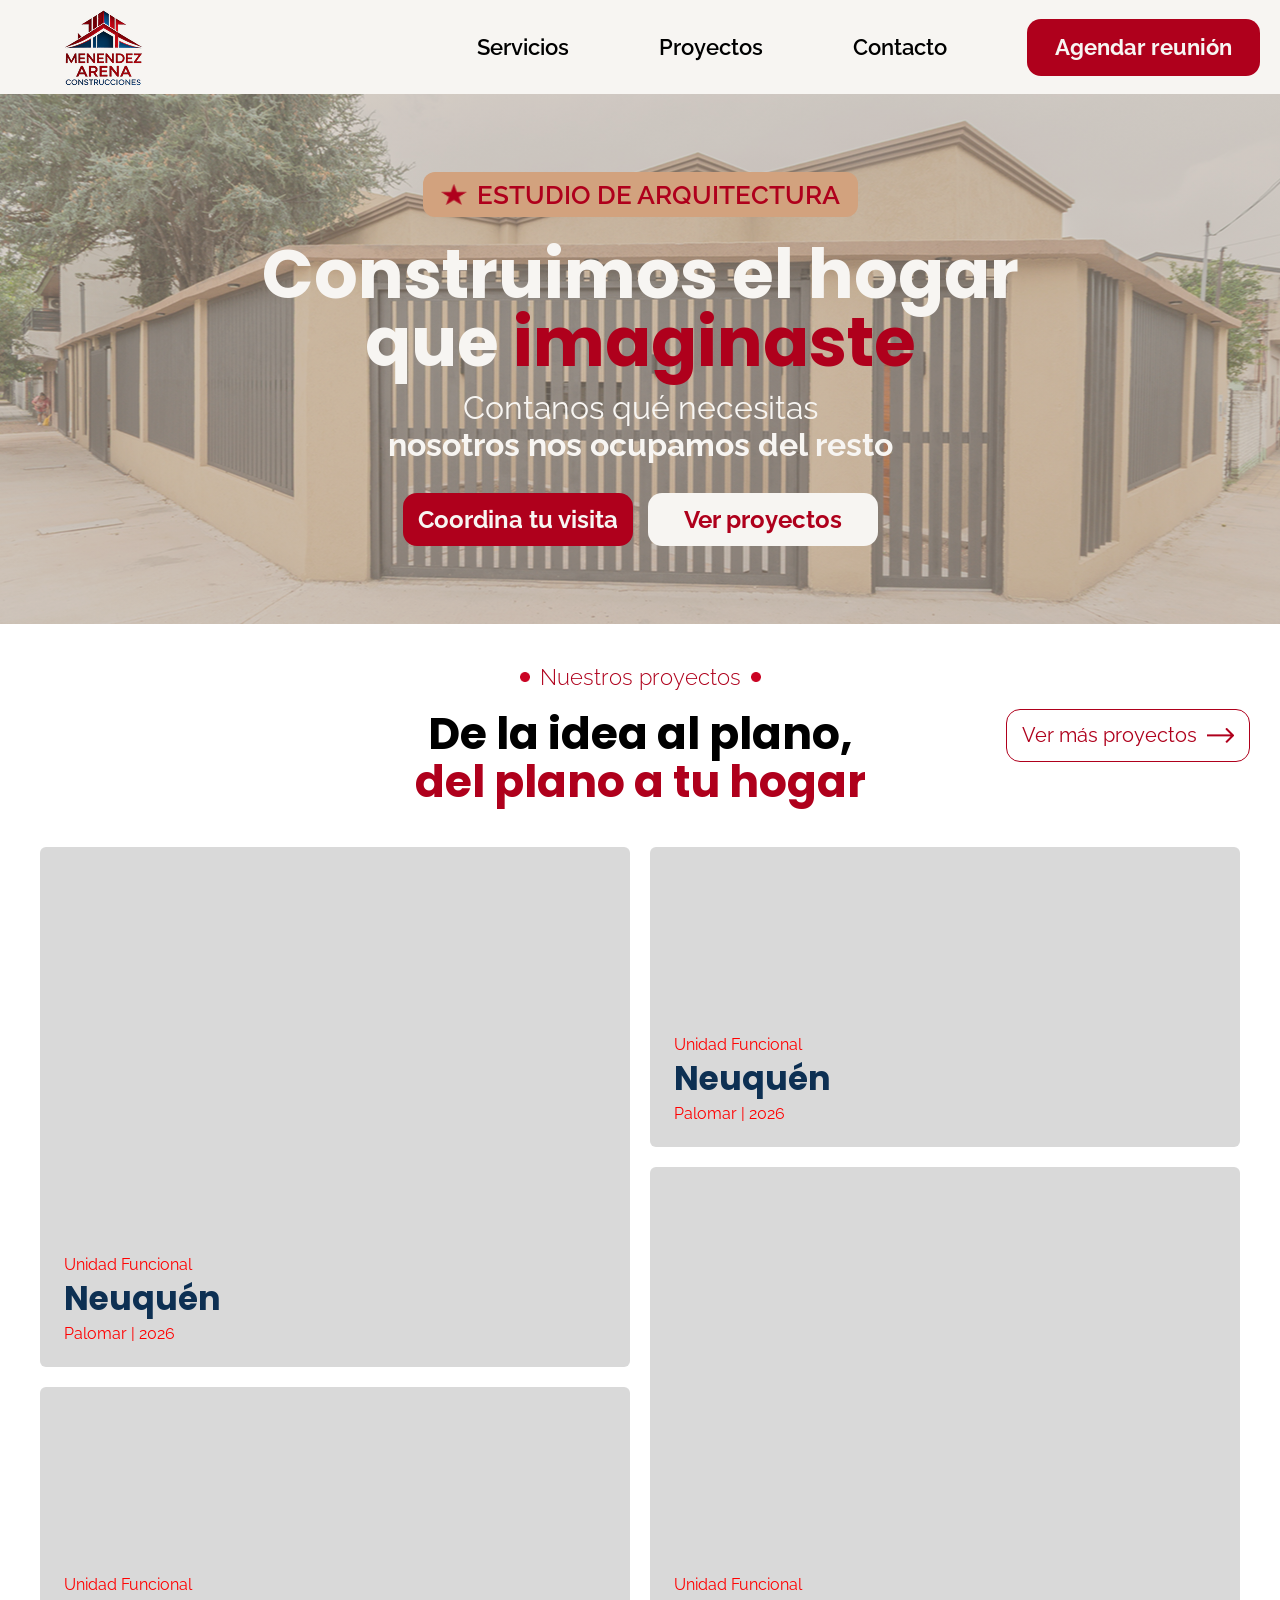
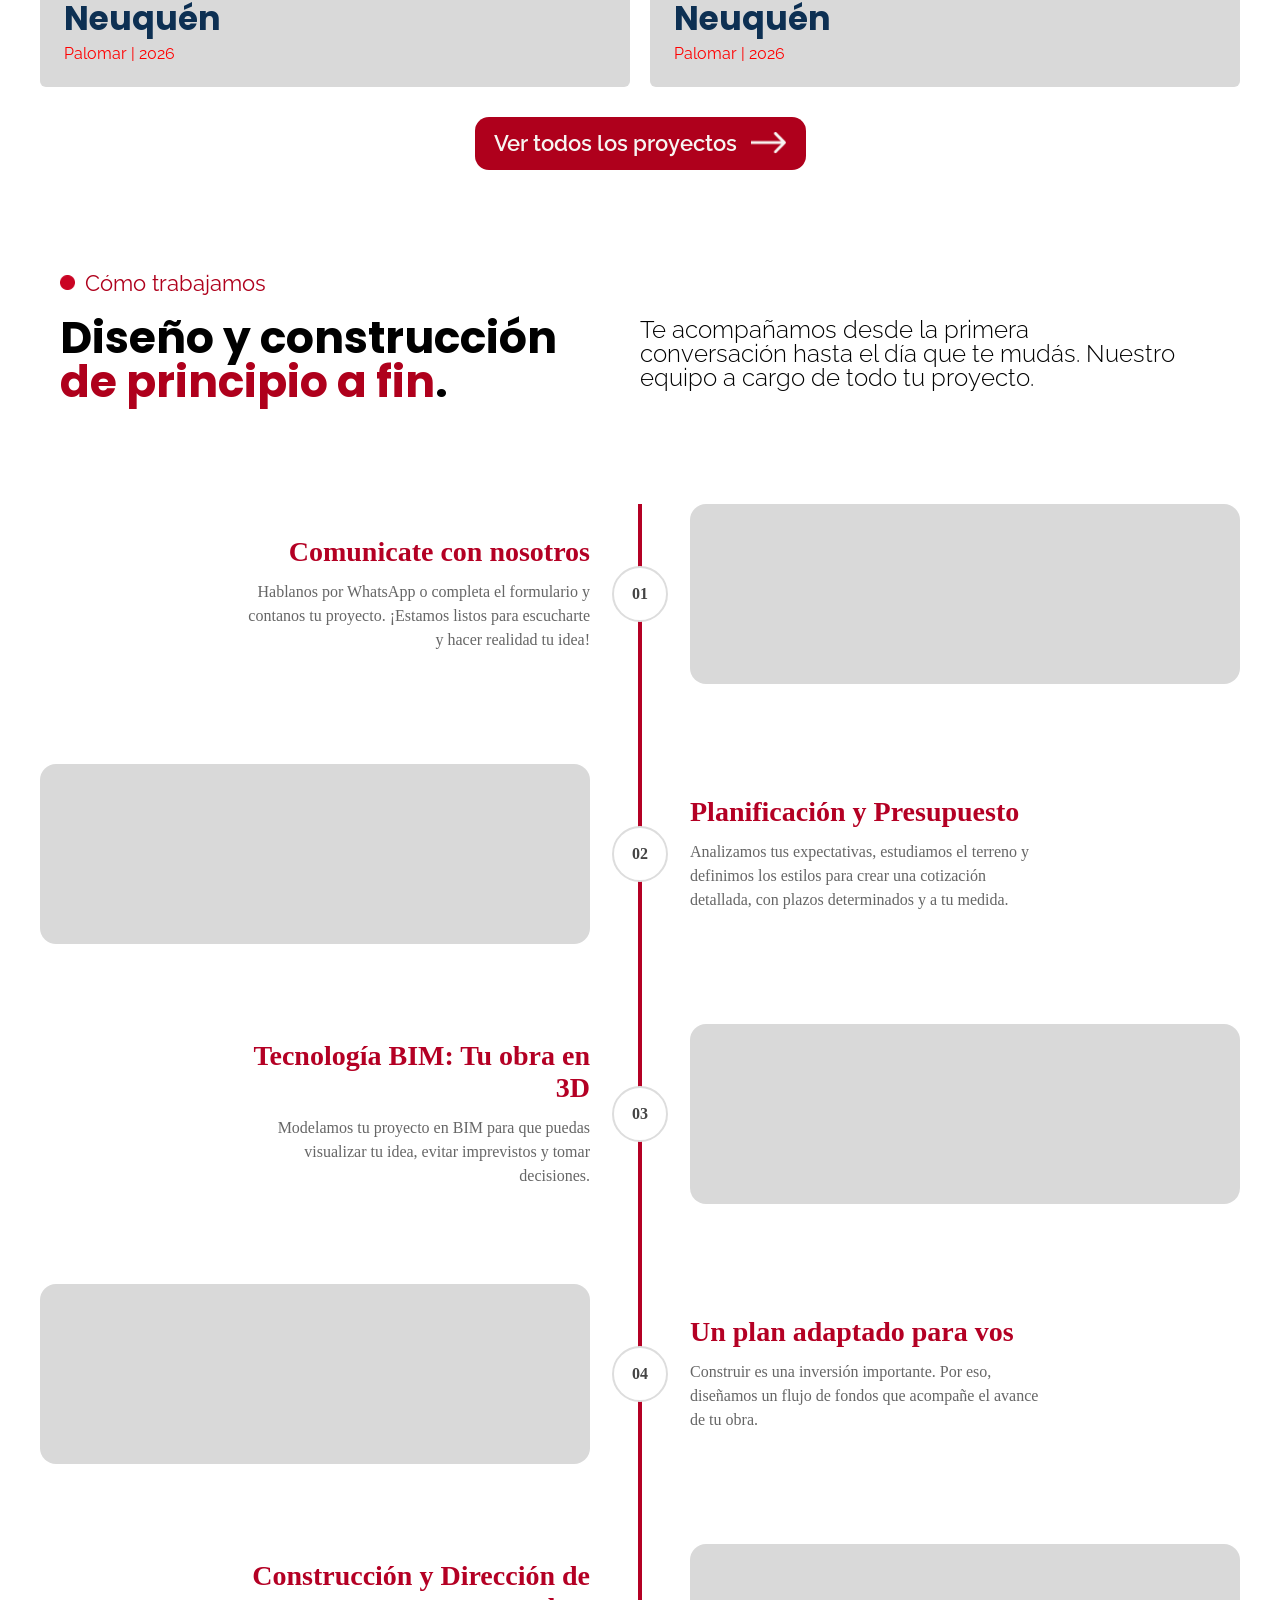
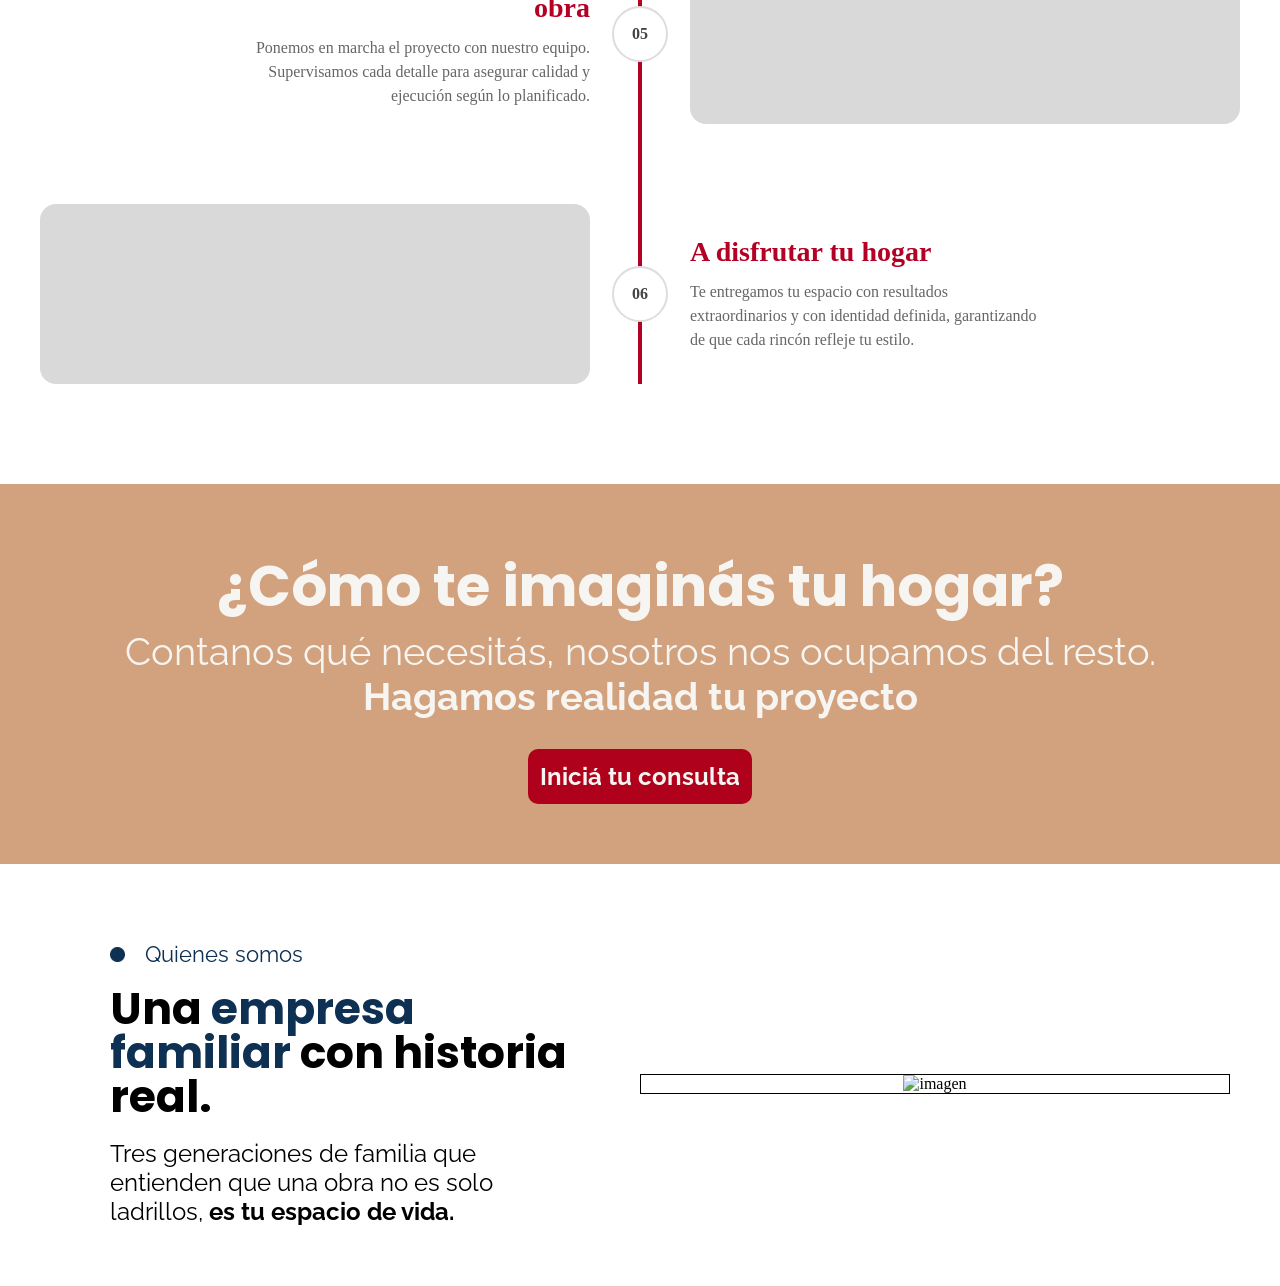
==== index.html @ d618728e "arranco proyecto" ====
<!DOCTYPE html>
<html lang="en">

<head>
    <meta charset="UTF-8">
    <meta name="viewport" content="width=device-width, initial-scale=1.0">
    <link rel="preconnect" href="https://fonts.googleapis.com">
    <link rel="preconnect" href="https://fonts.gstatic.com" crossorigin>
    <link
        href="https://fonts.googleapis.com/css2?family=Poppins:ital,wght@0,100;0,200;0,300;0,400;0,500;0,600;0,700;0,800;0,900;1,100;1,200;1,300;1,400;1,500;1,600;1,700;1,800;1,900&family=Raleway:ital,wght@0,100..900;1,100..900&family=Titan+One&display=swap"
        rel="stylesheet">
    <link rel="stylesheet" href="style.css">
    <link rel="stylesheet" href="https://cdn.jsdelivr.net/npm/swiper/swiper-bundle.min.css" />
    <title>Menendez Arena Hermanos</title>
</head>

<body>
    <nav>
        <img src="./assets/logo.png" alt="logo">
        <ul>
            <li><a href="">Servicios</a></li>
            <li><a href="">Proyectos</a></li>
            <li><a href="">Contacto</a></li>
            <button>Agendar reunión</button>
        </ul>
    </nav>

    <section class="hero">
        <div class="h1-container">
            <img src="./assets/Star 1.png" alt="star">
            <h1>ESTUDIO DE ARQUITECTURA</h1>

        </div>
        <h2>Construimos el hogar<br>que <span>imaginaste</span></h2>
        <h3>Contanos qué necesitas <br><span>nosotros nos ocupamos del resto</span></h3>
        <div class="hero-buttons">
            <button>Coordina tu visita</button>
            <button>Ver proyectos</button>
        </div>
    </section>

    <section class="proyectos">
        <div class="proyectos-title">
            <div class="nuestros-proyectos">
                <div class="h2-container">
                    <img src="./assets/Ellipse 5.png" alt="">
                    <h2>Nuestros proyectos</h2>
                    <img src="./assets/Ellipse 5.png" alt="">
                </div>
                <h3>De la idea al plano,<br><span>del plano a tu hogar</span></h3>
            </div>
            <button>Ver más proyectos <img src="./assets/Arrow 1.png" alt=""></button>
        </div>

        <section class="galeria">

            <div class="columna">

                <article class="card card-alta">
                    <div class="info">
                        <p>Unidad Funcional</p>
                        <h3>Neuquén</h3>
                        <span>Palomar | 2026</span>
                    </div>
                </article>

                <article class="card card-baja">
                    <div class="info">
                        <p>Unidad Funcional</p>
                        <h3>Neuquén</h3>
                        <span>Palomar | 2026</span>
                    </div>
                </article>

            </div>

            <div class="columna">

                <article class="card card-baja">
                    <div class="info">
                        <p>Unidad Funcional</p>
                        <h3>Neuquén</h3>
                        <span>Palomar | 2026</span>
                    </div>
                </article>

                <article class="card card-alta">
                    <div class="info">
                        <p>Unidad Funcional</p>
                        <h3>Neuquén</h3>
                        <span>Palomar | 2026</span>
                    </div>
                </article>

            </div>

        </section>

        <section class="galeria-mobile swiper">

            <div class="swiper-wrapper">

                <div class="swiper-slide">
                    <article class="card-mobile">
                        <div class="info">
                            <p>Unidad Funcional</p>
                            <h3>Neuquén</h3>
                            <span>Palomar | 2026</span>
                        </div>
                    </article>
                </div>

                <div class="swiper-slide">
                    <article class="card-mobile">
                        <div class="info">
                            <p>Unidad Funcional</p>
                            <h3>Neuquén</h3>
                            <span>Palomar | 2026</span>
                        </div>
                    </article>
                </div>

                <div class="swiper-slide">
                    <article class="card-mobile">
                        <div class="info">
                            <p>Unidad Funcional</p>
                            <h3>Neuquén</h3>
                            <span>Palomar | 2026</span>
                        </div>
                    </article>
                </div>

                <div class="swiper-slide">
                    <article class="card-mobile">
                        <div class="info">
                            <p>Unidad Funcional</p>
                            <h3>Neuquén</h3>
                            <span>Palomar | 2026</span>
                        </div>
                    </article>
                </div>

            </div>

            <div class="swiper-button-prev"></div>
            <div class="swiper-button-next"></div>
        </section>

        <div class="container-boton-proyectos">
            <button>Ver todos los proyectos <img src="./assets/Arrow 1 (1).png" alt=""></button>
        </div>
    </section>




    <section class="como-trabajamos">
        <div class="como-trabajamos-left">
            <div class="como-trabajamos-title">
                <img src="./assets/Ellipse 5.png" alt="">
                <h2>Cómo trabajamos</h2>
            </div>
            <h3>Diseño y construcción <br><span>de principio a fin</span>.</h3>
        </div>
        <div class="como-trabajamos-right">
            <p>Te acompañamos desde la primera conversación
                hasta el día que te mudás. Nuestro equipo a cargo de todo tu proyecto.</p>
        </div>
    </section>

    <section class="timeline">

        <div class="timeline-item">

            <div class="timeline-content left">
                <h3>Comunicate con nosotros</h3>
                <p>
                    Hablanos por WhatsApp o completa el formulario y contanos tu proyecto.
                    ¡Estamos listos para escucharte y hacer realidad tu idea!
                </p>
            </div>

            <div class="timeline-center">
                <div class="circle">01</div>
            </div>

            <div class="timeline-image"></div>

        </div>

        <div class="timeline-item">

            <div class="timeline-image"></div>

            <div class="timeline-center">
                <div class="circle">02</div>
            </div>

            <div class="timeline-content right">
                <h3>Planificación y Presupuesto</h3>
                <p>
                    Analizamos tus expectativas, estudiamos el terreno y definimos los estilos para crear una cotización
                    detallada, con plazos determinados y a tu medida.
                </p>
            </div>

        </div>

        <div class="timeline-item">

            <div class="timeline-content left">
                <h3>Tecnología BIM: Tu obra en 3D</h3>
                <p>
                    Modelamos tu proyecto en BIM para que puedas visualizar tu idea, evitar imprevistos y tomar
                    decisiones. </p>
            </div>

            <div class="timeline-center">
                <div class="circle">03</div>
            </div>

            <div class="timeline-image"></div>

        </div>

        <div class="timeline-item">

            <div class="timeline-image"></div>

            <div class="timeline-center">
                <div class="circle">04</div>
            </div>

            <div class="timeline-content right">
                <h3>Un plan adaptado para vos</h3>
                <p>
                    Construir es una inversión importante.
                    Por eso, diseñamos un flujo de fondos que acompañe el avance de tu obra. </p>
            </div>
        </div>

        <div class="timeline-item">

            <div class="timeline-content left">
                <h3>Construcción y Dirección de obra</h3>
                <p>
                    Ponemos en marcha el proyecto con nuestro equipo. Supervisamos cada detalle para asegurar calidad y
                    ejecución según lo planificado.</p>
            </div>

            <div class="timeline-center">
                <div class="circle">05</div>
            </div>

            <div class="timeline-image"></div>

        </div>


        <div class="timeline-item">

            <div class="timeline-image"></div>

            <div class="timeline-center">
                <div class="circle">06</div>
            </div>

            <div class="timeline-content right">
                <h3>A disfrutar tu hogar</h3>
                <p>
                    Te entregamos tu espacio con resultados extraordinarios y con identidad definida, garantizando de
                    que cada rincón refleje tu estilo.</p>
            </div>
        </div>

    </section>


    <div class="banner-como-te-imaginas">
        <h3>¿Cómo te imaginás tu hogar?</h3>
        <p>Contanos qué necesitás, nosotros nos ocupamos del resto.<br>
            <b>Hagamos realidad tu proyecto</b></p>
        <button>Iniciá tu consulta</button>
    </div>


    <section class="quienes-somos">
        <div class="quienes-somos-left">
            <div class="quienes-somos-title">
                <img src="./assets/Ellipse 4.png" alt="">
                <h2>Quienes somos</h2>
            </div>
            <h3>Una <span>empresa familiar</span> con historia real.</h3>
            <p>Tres generaciones de familia que entienden que una obra no es solo ladrillos, <b>es tu espacio de vida.</b></p>
        </div>
        <div class="quienes-somos-right">
            <img src="" alt="imagen">
        </div>
    </section>

    <script src="https://cdn.jsdelivr.net/npm/swiper/swiper-bundle.min.js"></script>
    <script src="./script.js"></script>
</body>

</html>
---- style.css ----
* {
    margin: 0;
    padding: 0;
    box-sizing: border-box;
}

:root {
    --fuente-principal: "Raleway", sans-serif;
    --fuente-secundaria: "Poppins", sans-serif;


    --color-letra-blanca: #F7F5F2;
    --color-fondo-boton: #AF001C;
    --color-letra-negra: #000000;
}

/*Navbar*/
nav {
    height: 94px;
    display: flex;
    justify-content: space-between;
    align-items: center;
    padding: 20px;
    background-color: #F7F5F2;
    font-family: var(--fuente-principal);
    font-weight: 600;
    font-size: 22px;
}

nav img {
    width: 86px;
    height: 86px;
    margin-left: 40px;
}

nav ul {
    display: flex;
    justify-content: center;
    ;
    align-items: center;
    list-style: none;
}

nav ul li {
    margin: 0 10px;
    margin-right: 80px;
}

nav ul li a {
    text-decoration: none;
    color: var(--color-letra-negra);
}

nav ul button {
    width: 233px;
    height: 57px;
    border-radius: 14px;
    background-color: var(--color-fondo-boton);
    color: var(--color-letra-blanca);
    border: none;
    font-size: 22px;
    cursor: pointer;
    font-family: var(--fuente-principal);
    font-weight: bold;

}

/*hero*/
.hero {
    position: relative;

    height: 530px;

    background-size: cover;
    background-position: center;
    background-repeat: no-repeat;

    display: flex;
    flex-direction: column;
    justify-content: center;
    align-items: center;

    overflow: hidden;

}

.hero::before {
    content: "";
    position: absolute;
    inset: 0;

    background:
        linear-gradient(rgba(240, 220, 200, 0.45),
            rgba(240, 220, 200, 0.45)),
        url("./assets/Banner\ header.png");

    background-size: cover;
    background-position: center;

    filter: brightness(0.9);

    z-index: -1;
}

.hero .h1-container {
    width: 435px;
    height: 45px;
    display: flex;
    flex-direction: row;
    justify-content: center;
    align-items: center;
    font-family: var(--fuente-principal);
    background-color: #D2A27E;
    border-radius: 12px;
}

.hero .h1-container img {
    width: 26px;
    height: 21px;
}

.hero .h1-container h1 {
    font-size: 26px;
    font-weight: 600;
    color: var(--color-fondo-boton);
    margin-left: 10px;
}

.hero h2 {
    font-family: var(--fuente-secundaria);
    font-size: 68px;
    font-weight: bold;
    line-height: 1;
    color: var(--color-letra-blanca);
    margin-top: 24px;
    text-align: center;
}

.hero h2 span {
    color: var(--color-fondo-boton);
}

.hero h3 {
    font-family: var(--fuente-principal);
    font-size: 32px;
    font-weight: 400;
    color: var(--color-letra-blanca);
    margin-top: 12px;
    text-align: center;
}

.hero h3 span {
    font-weight: bold;
}

.hero-buttons {
    display: flex;
    flex-direction: row;
    justify-content: center;
    align-items: center;
    gap: 15px;
}

.hero-buttons button {
    width: 230px;
    height: 53px;
    border-radius: 14px;
    background-color: var(--color-fondo-boton);
    color: var(--color-letra-blanca);
    border: none;
    font-size: 24px;
    cursor: pointer;
    font-family: var(--fuente-principal);
    font-weight: bold;
    margin-top: 30px;
}

.hero-buttons :last-child {
    background-color: var(--color-letra-blanca);
    color: var(--color-fondo-boton);
}


/*proyectos*/
.proyectos {
    width: 100%;
}

.proyectos-title {
    display: grid;
    grid-template-columns: 1fr auto 1fr;
    align-items: center;

    width: 100%;
    margin-top: 40px;
    margin-bottom: 40px;
}

.nuestros-proyectos {
    grid-column: 2;

    display: flex;
    flex-direction: column;
    align-items: center;
}

.nuestros-proyectos .h2-container {
    display: flex;
    justify-content: center;
    align-items: center;
    gap: 10px;
}

.nuestros-proyectos .h2-container h2 {
    font-family: var(--fuente-principal);
    font-size: 22px;
    font-weight: 300;
    color: var(--color-fondo-boton);
}

.nuestros-proyectos .h2-container img {
    width: 10px;
    height: 10px;
}

.nuestros-proyectos h3 {
    font-family: var(--fuente-secundaria);
    font-size: 44px;
    font-weight: bold;
    color: var(--color-letra-negra);
    margin-top: 20px;
    text-align: center;
    line-height: 1.1;
}

.nuestros-proyectos h3 span {
    color: var(--color-fondo-boton);
}

.proyectos-title button {
    width: 244px;
    height: 53px;
    border: 1px solid var(--color-fondo-boton);
    background-color: transparent;
    border-radius: 14px;
    display: flex;
    justify-content: center;
    align-items: center;
    gap: 10px;
    font-family: var(--fuente-principal);
    font-size: 20px;
    font-weight: 400;
    color: var(--color-fondo-boton);
    cursor: pointer;

    grid-column: 3;
    justify-self: end;

    margin-right: 30px;
}

/*galería*/
/* oculto mobile en desktop */
.galeria-mobile {
    display: none;
}

.galeria {
    display: grid;

    grid-template-columns: 1fr 1fr;

    gap: 20px;

    max-width: 1200px;

    margin: auto;
}

.columna {
    display: flex;
    flex-direction: column;
    gap: 20px;
    color: red;
    font-family: var(--fuente-principal);
}

.columna h3 {
    color: #0D3053;
    font-size: 33px;
    font-family: var(--fuente-secundaria);
}

.card {
    background: #d9d9d9;

    border-radius: 6px;

    position: relative;

    overflow: hidden;
}

.card-alta {
    height: 520px;
}

.card-baja {
    height: 300px;
}

.info {
    position: absolute;

    left: 24px;
    bottom: 24px;
}

.container-boton-proyectos {
    display: flex;
    justify-content: center;
    align-items: center;
    margin-top:30px;
}

.container-boton-proyectos button {
    width: 331px;
    height: 53px;
    display: flex;
    justify-content: center;
    align-items: center;
    gap:14px;
    background-color: var(--color-fondo-boton);
    font-family: var(--fuente-principal);
    color:var(--color-letra-blanca);
    font-size:22px;
    font-weight: 600;
    border:none;
    border-radius: 14px;
}
.container-boton-proyectos button img{
    width: 35px;
}



/*como trabajamos*/
.como-trabajamos{
    margin-top:100px;
    display:flex;
    justify-content: center;
    align-items: center;
}
.como-trabajamos-left{
    width: 50%;
    display:flex;
    flex-direction: column;
    justify-content: center;
    align-items: flex-start;
    padding-left:60px;
}
.como-trabajamos-title{
    display:flex;
    justify-content: center;
    align-items: center;
    gap:10px;
    margin-bottom:20px;
}
.como-trabajamos-title h2{
    font-family: var(--fuente-principal);
    font-size: 22px;
    font-weight: 400;
    color:var(--color-fondo-boton);
}
.como-trabajamos img{
    width: 15px;
    height: 15px;
}
.como-trabajamos-left h3{
    font-family: var(--fuente-secundaria);
    font-size: 44px;
    font-weight: bold;
    line-height: 1;
}
.como-trabajamos-left h3 span{
    color: var(--color-fondo-boton);
}

.como-trabajamos-right{
    width: 50%;
}
.como-trabajamos p{
    text-align: start;
    font-family: var(--fuente-principal);
    font-size: 24px;
    font-weight: 300;
    line-height: 1;
    padding-right: 100px;
    padding-top:35px;
}

/*timeline*/
.timeline {

    position: relative;

    max-width: 1200px;

    margin: 100px auto;

    display: flex;
    flex-direction: column;
    gap: 80px;
}

.timeline::before {

    content: "";

    position: absolute;

    top: 0;
    bottom: 0;

    left: 50%;

    width: 4px;

    background: #b40024;

    transform: translateX(-50%);
}

.timeline-item {

    display: grid;

    grid-template-columns: 1fr 100px 1fr;

    align-items: center;

    position: relative;
}

.timeline-center {

    display: flex;

    justify-content: center;

    position: relative;

    z-index: 2;
}

.circle {

    width: 56px;
    height: 56px;

    border-radius: 50%;

    background: white;

    border: 2px solid #ddd;

    display: flex;

    justify-content: center;
    align-items: center;

    font-weight: bold;

    color: #444;
}
.timeline-content {

    max-width: 350px;
}
.left {

    justify-self: end;

    text-align: right;
}
.right {

    justify-self: start;

    text-align: left;
}
.timeline-content h3 {

    color: #b40024;

    font-size: 28px;

    margin-bottom: 12px;
}
.timeline-content p {

    color: #666;

    line-height: 1.5;
}
.timeline-image {

    width: 100%;
    height: 180px;

    background: #d9d9d9;

    border-radius: 16px;
}


/*banner*/
.banner-como-te-imaginas{
    background-color: #D2A27E;
    width: 100%;
    height: 380px;
    display:flex;
    flex-direction: column;
    justify-content: center;
    align-items: center;
}
.banner-como-te-imaginas h3{
    font-family: var(--fuente-secundaria);
    font-size: 56px;
    font-weight: bold;
    color:var(--color-letra-blanca);
}
.banner-como-te-imaginas p{
    font-family: var(--fuente-principal);
    font-size: 38px;
    font-weight: 400;
    text-align: center;
    color:var(--color-letra-blanca);
}
.banner-como-te-imaginas button{
    margin-top:30px;
    width: 224px;
    height: 55px;
    display: flex;
    justify-content: center;
    align-items: center;
    font-family: var(--fuente-principal);
    font-weight: bold;
    color:var(--color-letra-blanca);
    background-color: var(--color-fondo-boton);
    font-size: 24px;
    text-align: center;
    border-radius: 10px;
    border: none;
}


/*como trabajamos*/
.quienes-somos{
    height: 380px;
    margin-top:30px;
    display:flex;
    justify-content: space-between;
    align-items: center;
    padding-left:50px;
    padding-right:50px;
}
.quienes-somos-left{
    width: 50%;
    display:flex;
    flex-direction: column;
    justify-content: center;
    align-items: flex-start;
    padding:60px;
}
.quienes-somos-title{
    display:flex;
    justify-content: center;
    align-items: center;
    margin-bottom:20px;
    gap:20px;
}
.quienes-somos-title h2{
    font-family: var(--fuente-principal);
    font-size: 22px;
    font-weight: 400;
    color:#0D3053;
}
.quienes-somos p{
    font-family: var(--fuente-principal);
    font-size: 24px;
    margin-top:20px;

}
.quienes-somos-title img{
    width: 15px;
    height: 15px;
}
.quienes-somos-left h3{
    font-family: var(--fuente-secundaria);
    font-size: 44px;
    font-weight: bold;
    line-height: 1;
}
.quienes-somos-left h3 span{
    color:#0D3053;
}


.quienes-somos-right{
    width: 50%;
    height: auto;
    display:flex;
    justify-content: center;
    align-items: center;
    border:1px solid black;

}
.quienes-somos-rigth img{
    height: 588px;
    height: 319px;

;
}


/*Responsive*/
@media (max-width:768px) {

    /* ocultar desktop */
    .galeria {
        display: none;
    }

    /* mostrar mobile */
    .galeria-mobile {
        display: block;

        width: 100%;

        padding: 0 50px;

        position: relative;
    }

    .card-mobile {

        height: 500px;

        background: #d9d9d9;

        border-radius: 6px;

        position: relative;

        overflow: hidden;
    }

    .swiper-slide {
        display: flex;
        justify-content: center;
    }

    /* flechas */

    .swiper-button-prev,
    .swiper-button-next {

        width: 42px;
        height: 42px;

        border: 2px solid #b40024;
        border-radius: 50%;

        background: white;

        color: #b40024;
    }

    .swiper-button-prev::after,
    .swiper-button-next::after {

        font-size: 18px;
        font-weight: bold;
    }

}



/*timeline*/
@media (max-width: 768px) {

    .timeline::before {

        left: 30px;
    }

    .timeline-item {

        grid-template-columns: 60px 1fr;

        gap: 20px;
    }

    .timeline-center {

        grid-column: 1;
    }

    .timeline-content,
    .timeline-image {

        grid-column: 2;
    }

    .left,
    .right {

        justify-self: start;

        text-align: left;
    }

    .timeline-image {

        margin-bottom: 20px;
    }

}
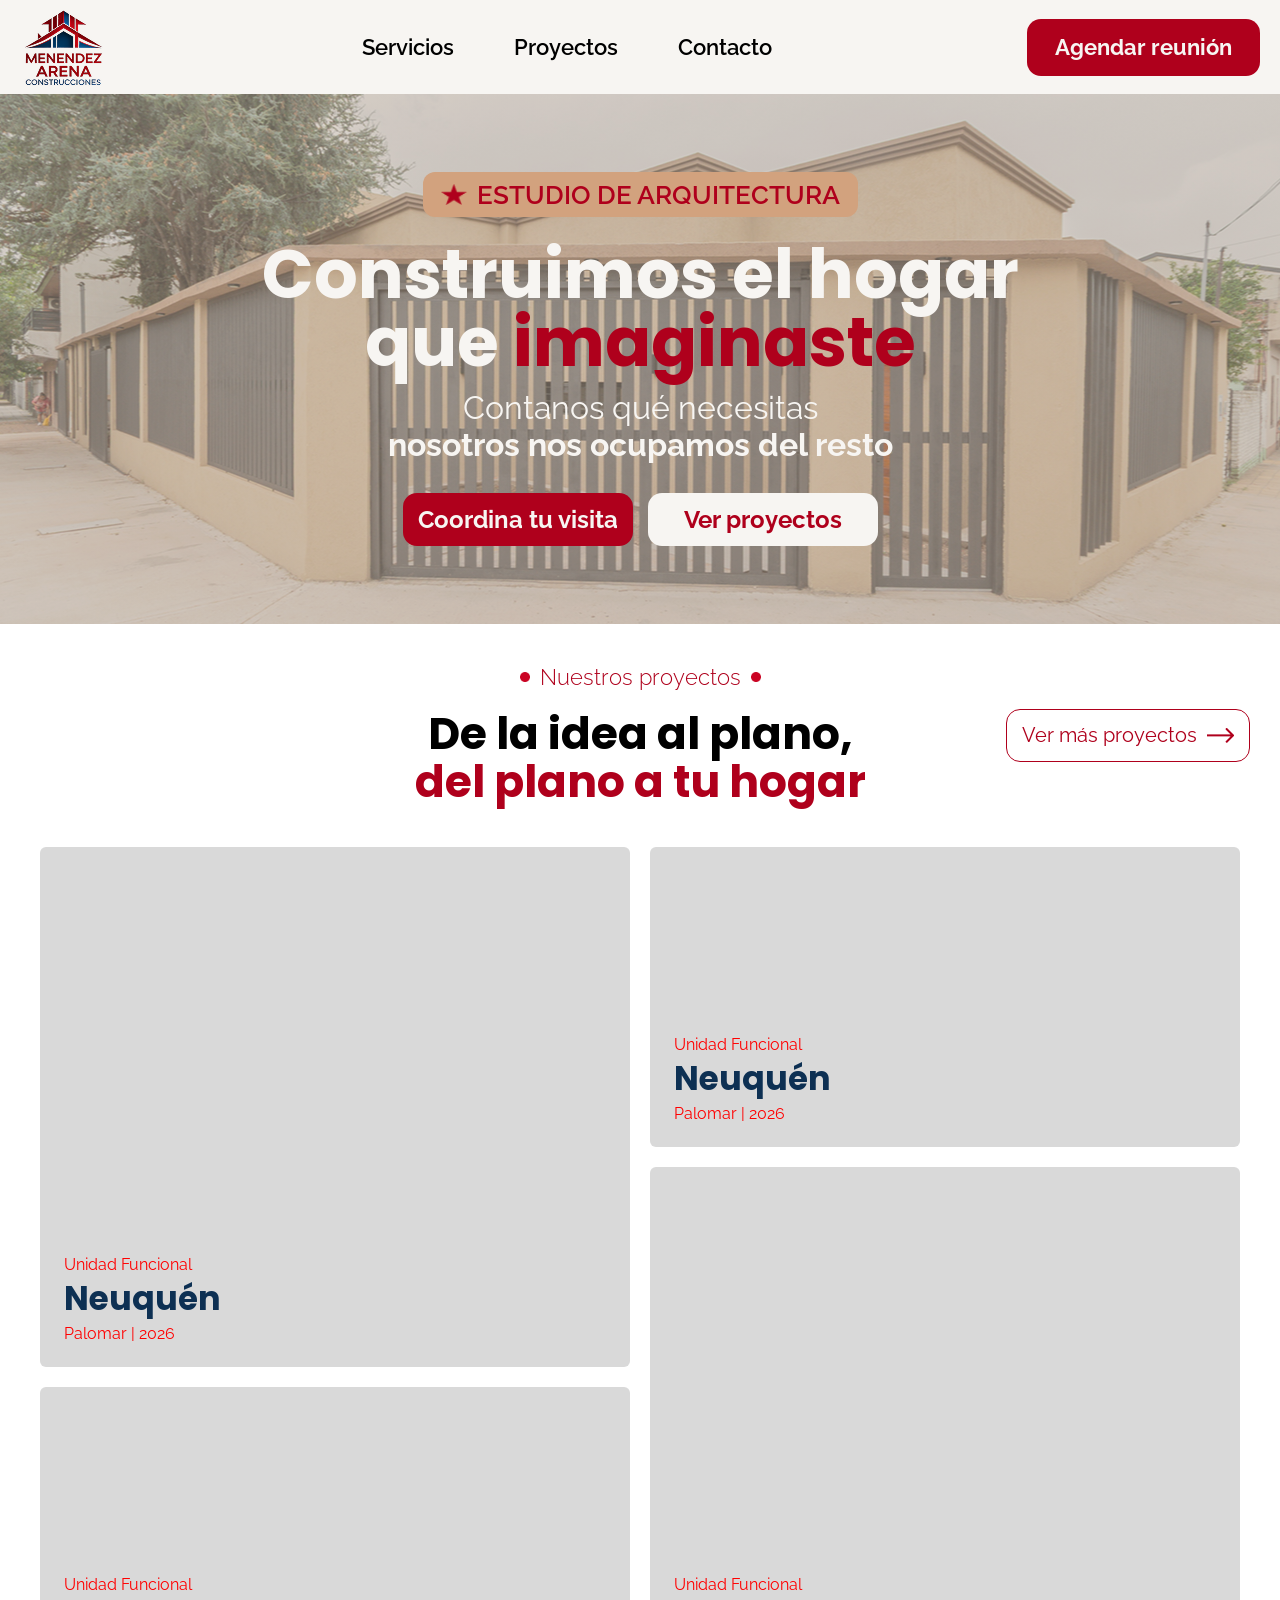
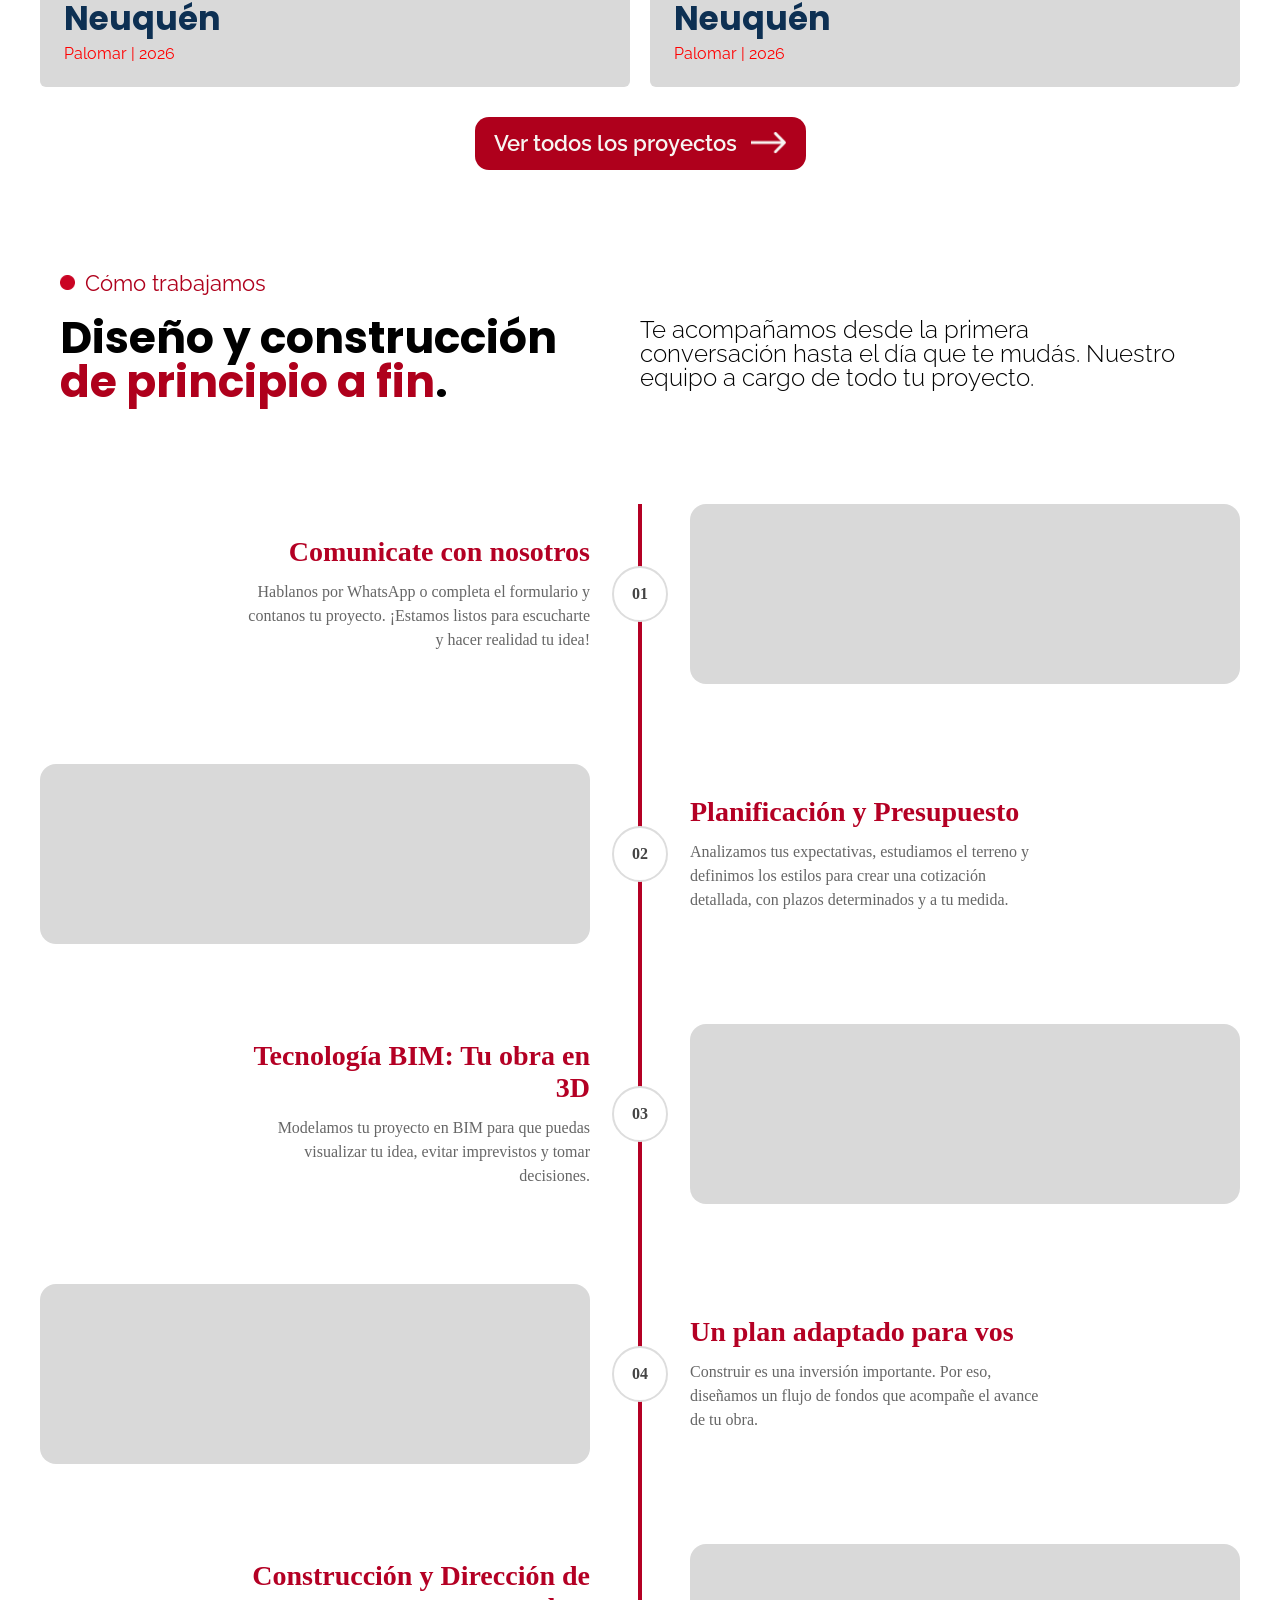
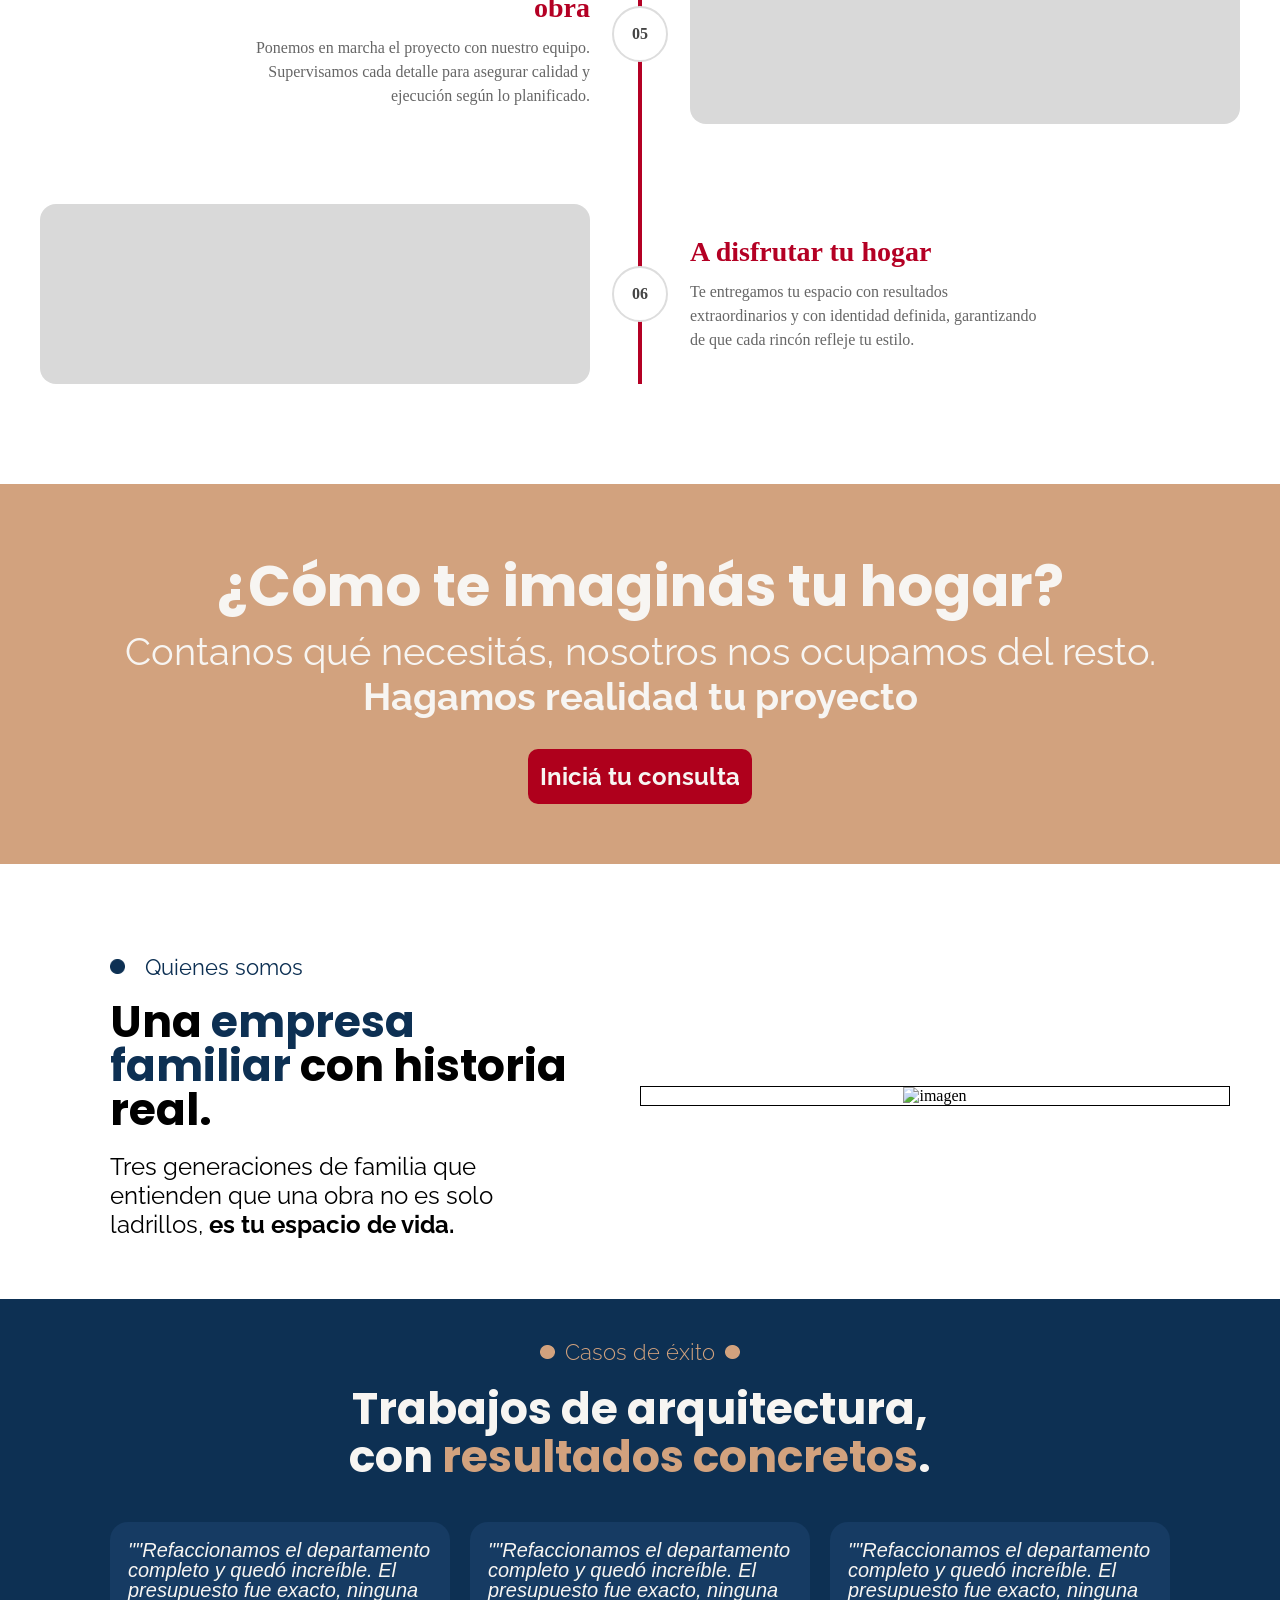
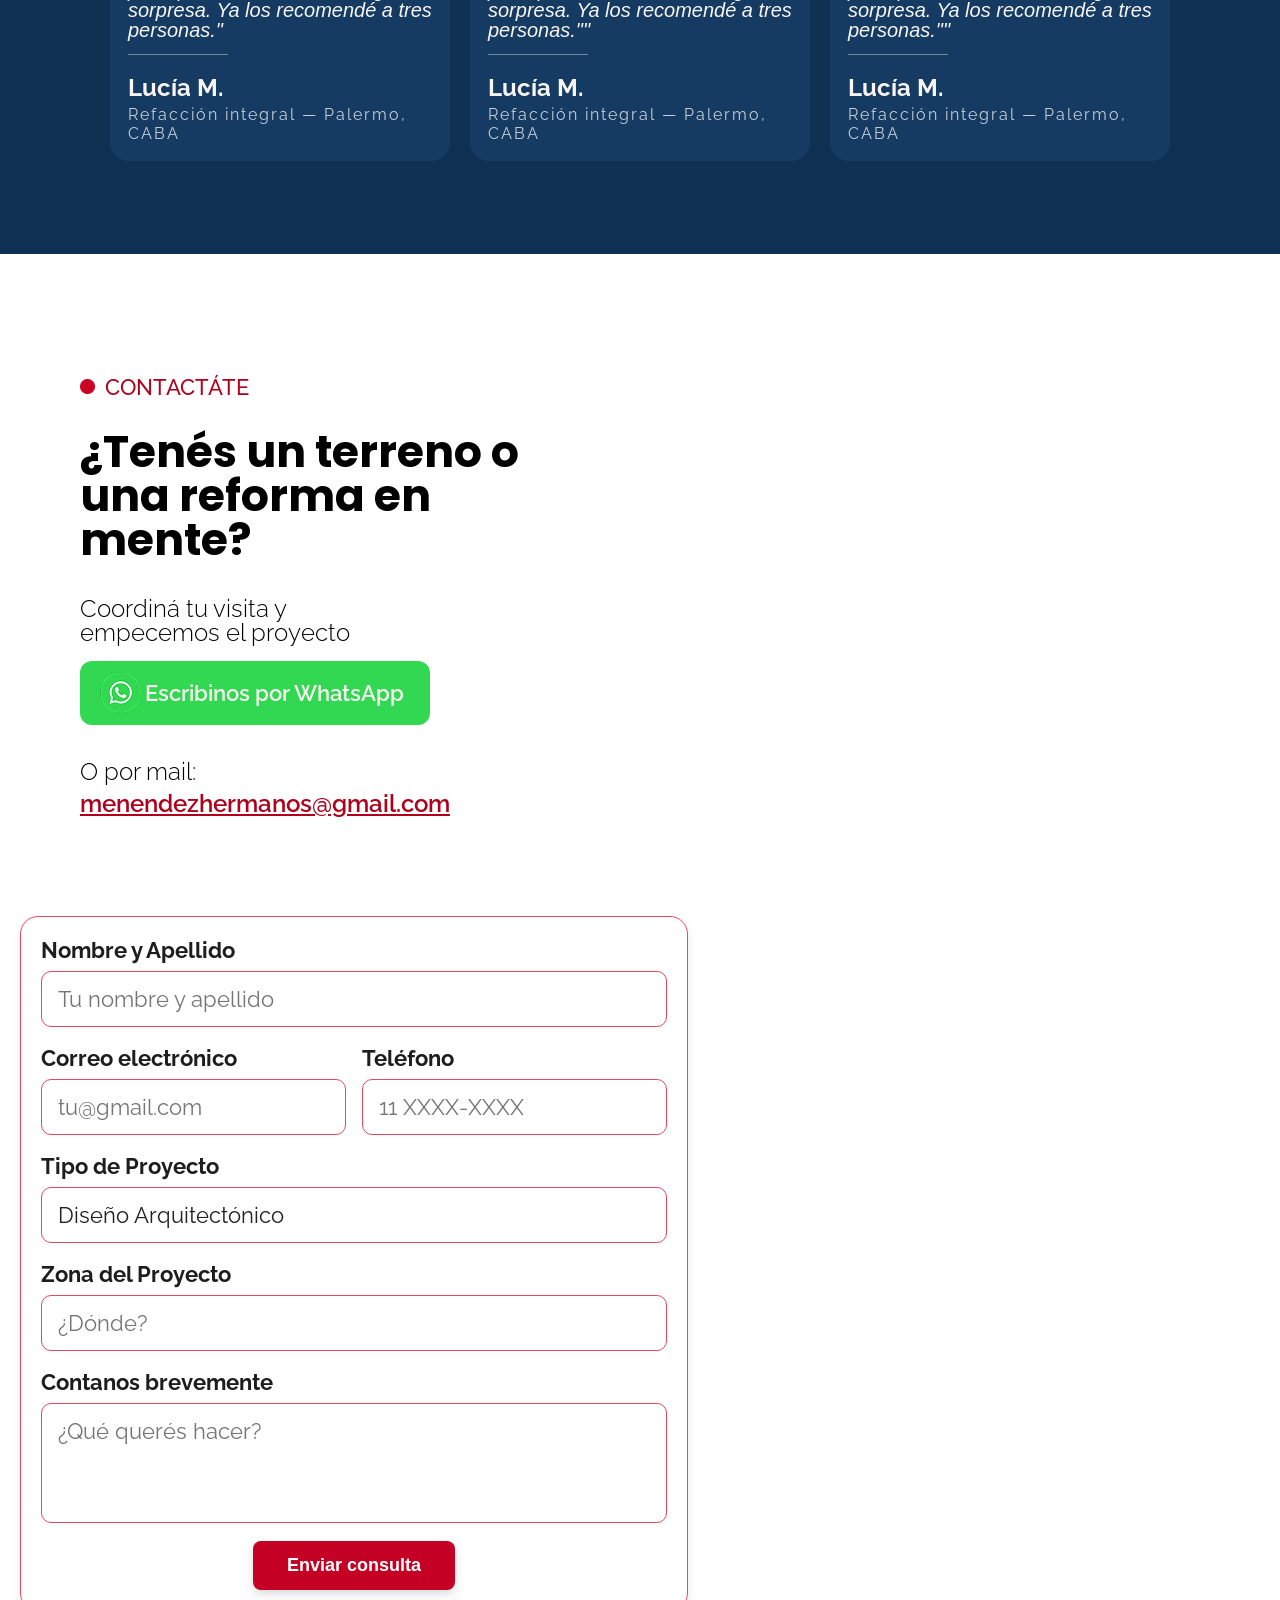
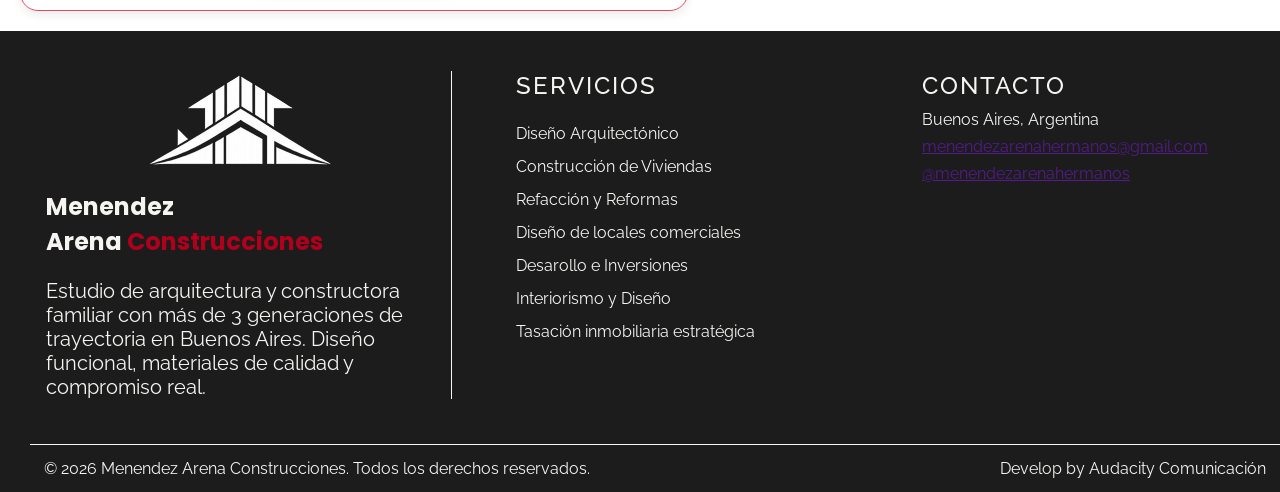
==== commit 5b46d402: "arranco proyecto" ====
--- a/index.html
+++ b/index.html
@@ -16,13 +16,27 @@
 
 <body>
     <nav>
-        <img src="./assets/logo.png" alt="logo">
-        <ul>
+
+        <div class="mobile-left">
+
+            <button class="hamburger" id="hamburger">
+                ☰
+            </button>
+
+            <img src="./assets/logo.png" alt="logo">
+
+        </div>
+
+        <ul id="nav-links">
             <li><a href="">Servicios</a></li>
             <li><a href="">Proyectos</a></li>
             <li><a href="">Contacto</a></li>
-            <button>Agendar reunión</button>
         </ul>
+
+        <button class="nav-btn">
+            Agendar reunión
+        </button>
+
     </nav>
 
     <section class="hero">
@@ -279,7 +293,8 @@
     <div class="banner-como-te-imaginas">
         <h3>¿Cómo te imaginás tu hogar?</h3>
         <p>Contanos qué necesitás, nosotros nos ocupamos del resto.<br>
-            <b>Hagamos realidad tu proyecto</b></p>
+            <b>Hagamos realidad tu proyecto</b>
+        </p>
         <button>Iniciá tu consulta</button>
     </div>
 
@@ -291,12 +306,163 @@
                 <h2>Quienes somos</h2>
             </div>
             <h3>Una <span>empresa familiar</span> con historia real.</h3>
-            <p>Tres generaciones de familia que entienden que una obra no es solo ladrillos, <b>es tu espacio de vida.</b></p>
+            <p>Tres generaciones de familia que entienden que una obra no es solo ladrillos, <b>es tu espacio de
+                    vida.</b></p>
         </div>
         <div class="quienes-somos-right">
             <img src="" alt="imagen">
         </div>
     </section>
+
+
+    <section class="casos-de-exito">
+        <div class="h2-container">
+            <img src="./assets/Ellipse 6.png" alt="">
+            <h2>Casos de éxito</h2>
+            <img src="./assets/Ellipse 6.png" alt="">
+        </div>
+        <h3>Trabajos de arquitectura,<br>con<span> resultados concretos</span>.</h3>
+
+        <div class="testimonials">
+            <div class="card">
+                <p>
+                    ""Refaccionamos el departamento completo y quedó increíble. El presupuesto fue exacto, ninguna
+                    sorpresa. Ya los recomendé a tres personas."
+                </p>
+
+                <div class="line"></div>
+
+                <h3>Lucía M.</h3>
+                <span>Refacción integral — Palermo, CABA</span>
+            </div>
+            <div class="card">
+                <p>
+                    ""Refaccionamos el departamento completo y quedó increíble. El presupuesto fue exacto, ninguna
+                    sorpresa. Ya los recomendé a tres personas.""
+                </p>
+
+                <div class="line"></div>
+
+                <h3>Lucía M.</h3>
+                <span>Refacción integral — Palermo, CABA</span>
+            </div>
+            <div class="card">
+                <p>
+                    ""Refaccionamos el departamento completo y quedó increíble. El presupuesto fue exacto, ninguna
+                    sorpresa. Ya los recomendé a tres personas.""
+                </p>
+
+                <div class="line"></div>
+
+                <h3>Lucía M.</h3>
+                <span>Refacción integral — Palermo, CABA</span>
+            </div>
+        </div>
+    </section>
+
+    <section class="contactate">
+        <div class="contactate-container">
+            <div class="contactate-title">
+                <img src="./assets/Ellipse 5.png" alt="">
+                <h2>CONTACTÁTE</h2>
+            </div>
+            <h3>¿Tenés un terreno o <br>una reforma en mente?</h3>
+            <p>Coordiná tu visita y <br>empecemos el proyecto</p>
+            <button>
+                <img src="./assets/whatsapp-icon.png" alt="whatsapp-icon">
+                Escribinos por WhatsApp
+            </button>
+            <p>O por mail:</p>
+            <a href="">menendezhermanos@gmail.com</a>
+        </div>
+        <div class="formulario-container">
+            <form class="contact-form">
+
+                <div class="form-group full">
+                    <label>Nombre y Apellido</label>
+                    <input type="text" placeholder="Tu nombre y apellido">
+                </div>
+
+                <div class="form-row">
+
+                    <div class="form-group">
+                        <label>Correo electrónico</label>
+                        <input type="email" placeholder="tu@gmail.com">
+                    </div>
+
+                    <div class="form-group">
+                        <label>Teléfono</label>
+                        <input type="text" placeholder="11 XXXX-XXXX">
+                    </div>
+
+                </div>
+                <div class="form-group full">
+                    <label>Tipo de Proyecto</label>
+
+                    <select>
+                        <option>Diseño Arquitectónico</option>
+                        <option>Construcción de Viviendas</option>
+                        <option>Refacción y Reformas</option>
+                        <option>Diseño de Locales comerciales</option>
+                        <option>Desarrollo e Inversiones</option>
+                        <option>Interiorismo y Diseño</option>
+                        <option>Tasación inmobiliaria estratégica</option>
+                    </select>
+                </div>
+
+                <div class="form-group full">
+                    <label>Zona del Proyecto</label>
+                    <input type="text" placeholder="¿Dónde?">
+                </div>
+
+                <div class="form-group full">
+                    <label>Contanos brevemente</label>
+                    <textarea placeholder="¿Qué querés hacer?"></textarea>
+                </div>
+
+                <button type="submit" class="submit-btn">
+                    Enviar consulta
+                </button>
+
+            </form>
+        </div>
+    </section>
+
+    <footer>
+        <div class="footer-top">
+            <div class="footer-top-uno">
+                <img src="./assets/logo-footer.png" alt="">
+                <h3>Menendez Arena <span>Construcciones</span></h3>
+                <p>Estudio de arquitectura y constructora familiar con más de 3 generaciones de trayectoria en Buenos
+                    Aires.
+                    Diseño funcional, materiales de calidad y compromiso real.</p>
+            </div>
+            <div class="footer-top-dos">
+                <h4>SERVICIOS</h4>
+                <ul>
+                    <li>Diseño Arquitectónico</li>
+                    <li>Construcción de Viviendas</li>
+                    <li>Refacción y Reformas</li>
+                    <li>Diseño de locales comerciales</li>
+                    <li>Desarollo e Inversiones</li>
+                    <li>Interiorismo y Diseño</li>
+                    <li>Tasación inmobiliaria estratégica</li>
+                </ul>
+            </div>
+            <div class="footer-top-tres">
+                <h4>CONTACTO</h4>
+                <p>Buenos Aires, Argentina</p>
+                <a href="">menendezarenahermanos@gmail.com</a>
+                <a href="">@menendezarenahermanos</a>
+            </div>
+        </div>
+        <div class="footer-bottom">
+            <div class="footer-bottom-container">
+                <p>© 2026 Menendez Arena Construcciones. Todos los derechos reservados.</p>
+                <p>Develop by Audacity Comunicación</p>
+            </div>
+        </div>
+    </footer>
 
     <script src="https://cdn.jsdelivr.net/npm/swiper/swiper-bundle.min.js"></script>
     <script src="./script.js"></script>
--- a/style.css
+++ b/style.css
@@ -14,7 +14,8 @@
     --color-letra-negra: #000000;
 }
 
-/*Navbar*/
+/* NAVBAR */
+
 nav {
     height: 94px;
     display: flex;
@@ -25,25 +26,34 @@
     font-family: var(--fuente-principal);
     font-weight: 600;
     font-size: 22px;
-}
+    position: relative;
+    z-index: 9999;
+
+}
+
+/* LEFT MOBILE AREA */
+
+.mobile-left {
+    display: flex;
+    align-items: center;
+    gap: 16px;
+}
+
+/* LOGO */
 
 nav img {
     width: 86px;
     height: 86px;
-    margin-left: 40px;
-}
+}
+
+/* LINKS */
 
 nav ul {
     display: flex;
     justify-content: center;
-    ;
     align-items: center;
     list-style: none;
-}
-
-nav ul li {
-    margin: 0 10px;
-    margin-right: 80px;
+    gap: 60px;
 }
 
 nav ul li a {
@@ -51,7 +61,9 @@
     color: var(--color-letra-negra);
 }
 
-nav ul button {
+/* BUTTON */
+
+.nav-btn {
     width: 233px;
     height: 57px;
     border-radius: 14px;
@@ -62,6 +74,59 @@
     cursor: pointer;
     font-family: var(--fuente-principal);
     font-weight: bold;
+}
+
+/* HAMBURGER */
+
+.hamburger {
+    display: none;
+    border: none;
+    font-size: 34px;
+    cursor: pointer;
+}
+
+/*NAVBAR MOBILE */
+
+@media(max-width:900px) {
+    nav {
+        height: auto;
+    }
+
+    .hamburger {
+        display: block;
+    }
+
+    nav ul {
+        position: absolute;
+        top: 100%;
+        left: 0;
+        width: 100%;
+        background: #F7F5F2;
+        flex-direction: column;
+        gap: 30px;
+        padding: 30px 0;
+        opacity: 0;
+        visibility: hidden;
+        transform: translateY(-10px);
+        transition: 0.3s ease;
+    }
+
+    nav ul.active {
+        opacity: 1;
+        visibility: visible;
+        transform: translateY(0);
+    }
+
+    .nav-btn {
+        width: 180px;
+        height: 50px;
+        font-size: 18px;
+    }
+
+    nav img {
+        width: 70px;
+        height: 70px;
+    }
 
 }
 
@@ -320,7 +385,7 @@
     display: flex;
     justify-content: center;
     align-items: center;
-    margin-top:30px;
+    margin-top: 30px;
 }
 
 .container-boton-proyectos button {
@@ -329,74 +394,82 @@
     display: flex;
     justify-content: center;
     align-items: center;
-    gap:14px;
+    gap: 14px;
     background-color: var(--color-fondo-boton);
     font-family: var(--fuente-principal);
-    color:var(--color-letra-blanca);
-    font-size:22px;
+    color: var(--color-letra-blanca);
+    font-size: 22px;
     font-weight: 600;
-    border:none;
+    border: none;
     border-radius: 14px;
 }
-.container-boton-proyectos button img{
+
+.container-boton-proyectos button img {
     width: 35px;
 }
 
 
 
 /*como trabajamos*/
-.como-trabajamos{
-    margin-top:100px;
-    display:flex;
-    justify-content: center;
-    align-items: center;
-}
-.como-trabajamos-left{
+.como-trabajamos {
+    margin-top: 100px;
+    display: flex;
+    justify-content: center;
+    align-items: center;
+}
+
+.como-trabajamos-left {
     width: 50%;
-    display:flex;
+    display: flex;
     flex-direction: column;
     justify-content: center;
     align-items: flex-start;
-    padding-left:60px;
-}
-.como-trabajamos-title{
-    display:flex;
-    justify-content: center;
-    align-items: center;
-    gap:10px;
-    margin-bottom:20px;
-}
-.como-trabajamos-title h2{
+    padding-left: 60px;
+}
+
+.como-trabajamos-title {
+    display: flex;
+    justify-content: center;
+    align-items: center;
+    gap: 10px;
+    margin-bottom: 20px;
+}
+
+.como-trabajamos-title h2 {
     font-family: var(--fuente-principal);
     font-size: 22px;
     font-weight: 400;
-    color:var(--color-fondo-boton);
-}
-.como-trabajamos img{
+    color: var(--color-fondo-boton);
+}
+
+.como-trabajamos img {
     width: 15px;
     height: 15px;
 }
-.como-trabajamos-left h3{
+
+.como-trabajamos-left h3 {
     font-family: var(--fuente-secundaria);
     font-size: 44px;
     font-weight: bold;
     line-height: 1;
 }
-.como-trabajamos-left h3 span{
+
+.como-trabajamos-left h3 span {
     color: var(--color-fondo-boton);
 }
 
-.como-trabajamos-right{
+.como-trabajamos-right {
     width: 50%;
 }
-.como-trabajamos p{
+
+.como-trabajamos p {
     text-align: start;
     font-family: var(--fuente-principal);
     font-size: 24px;
     font-weight: 300;
     line-height: 1;
     padding-right: 100px;
-    padding-top:35px;
+    padding-top: 35px;
 }
 
 /*timeline*/
@@ -473,22 +546,26 @@
 
     color: #444;
 }
+
 .timeline-content {
 
     max-width: 350px;
 }
+
 .left {
 
     justify-self: end;
 
     text-align: right;
 }
+
 .right {
 
     justify-self: start;
 
     text-align: left;
 }
+
 .timeline-content h3 {
 
     color: #b40024;
@@ -497,12 +574,14 @@
 
     margin-bottom: 12px;
 }
+
 .timeline-content p {
 
     color: #666;
 
     line-height: 1.5;
 }
+
 .timeline-image {
 
     width: 100%;
@@ -515,30 +594,33 @@
 
 
 /*banner*/
-.banner-como-te-imaginas{
+.banner-como-te-imaginas {
     background-color: #D2A27E;
     width: 100%;
     height: 380px;
-    display:flex;
+    display: flex;
     flex-direction: column;
     justify-content: center;
     align-items: center;
 }
-.banner-como-te-imaginas h3{
+
+.banner-como-te-imaginas h3 {
     font-family: var(--fuente-secundaria);
     font-size: 56px;
     font-weight: bold;
-    color:var(--color-letra-blanca);
-}
-.banner-como-te-imaginas p{
+    color: var(--color-letra-blanca);
+}
+
+.banner-como-te-imaginas p {
     font-family: var(--fuente-principal);
     font-size: 38px;
     font-weight: 400;
     text-align: center;
-    color:var(--color-letra-blanca);
-}
-.banner-como-te-imaginas button{
-    margin-top:30px;
+    color: var(--color-letra-blanca);
+}
+
+.banner-como-te-imaginas button {
+    margin-top: 30px;
     width: 224px;
     height: 55px;
     display: flex;
@@ -546,7 +628,7 @@
     align-items: center;
     font-family: var(--fuente-principal);
     font-weight: bold;
-    color:var(--color-letra-blanca);
+    color: var(--color-letra-blanca);
     background-color: var(--color-fondo-boton);
     font-size: 24px;
     text-align: center;
@@ -556,73 +638,520 @@
 
 
 /*como trabajamos*/
-.quienes-somos{
-    height: 380px;
-    margin-top:30px;
-    display:flex;
+.quienes-somos {
+    min-height: 380px;
+    margin-top: 30px;
+    display: flex;
     justify-content: space-between;
     align-items: center;
-    padding-left:50px;
-    padding-right:50px;
-}
-.quienes-somos-left{
+    padding-left: 50px;
+    padding-right: 50px;
+}
+
+.quienes-somos-left {
     width: 50%;
-    display:flex;
+    display: flex;
     flex-direction: column;
     justify-content: center;
     align-items: flex-start;
-    padding:60px;
-}
-.quienes-somos-title{
-    display:flex;
-    justify-content: center;
-    align-items: center;
-    margin-bottom:20px;
-    gap:20px;
-}
-.quienes-somos-title h2{
+    padding: 60px;
+}
+
+.quienes-somos-title {
+    display: flex;
+    justify-content: center;
+    align-items: center;
+    margin-bottom: 20px;
+    gap: 20px;
+}
+
+.quienes-somos-title h2 {
     font-family: var(--fuente-principal);
     font-size: 22px;
     font-weight: 400;
-    color:#0D3053;
-}
-.quienes-somos p{
+    color: #0D3053;
+}
+
+.quienes-somos p {
     font-family: var(--fuente-principal);
     font-size: 24px;
-    margin-top:20px;
-
-}
-.quienes-somos-title img{
+    margin-top: 20px;
+
+}
+
+.quienes-somos-title img {
     width: 15px;
     height: 15px;
 }
-.quienes-somos-left h3{
+
+.quienes-somos-left h3 {
     font-family: var(--fuente-secundaria);
     font-size: 44px;
     font-weight: bold;
     line-height: 1;
 }
-.quienes-somos-left h3 span{
-    color:#0D3053;
-}
-
-
-.quienes-somos-right{
+
+.quienes-somos-left h3 span {
+    color: #0D3053;
+}
+
+
+.quienes-somos-right {
     width: 50%;
     height: auto;
-    display:flex;
-    justify-content: center;
-    align-items: center;
-    border:1px solid black;
-
-}
-.quienes-somos-rigth img{
+    display: flex;
+    justify-content: center;
+    align-items: center;
+    border: 1px solid black;
+
+}
+
+.quienes-somos-rigth img {
     height: 588px;
     height: 319px;
 
-;
-}
-
+}
+
+
+/*casos de exito*/
+.casos-de-exito {
+    min-height: 555px;
+    display: flex;
+    flex-direction: column;
+    align-items: center;
+    background-color: #0D3053;
+}
+
+
+.casos-de-exito .h2-container {
+    margin-top: 40px;
+
+    display: flex;
+    justify-content: center;
+    align-items: center;
+    gap: 10px;
+}
+
+.casos-de-exito .h2-container h2 {
+    font-family: var(--fuente-principal);
+    font-size: 22px;
+    font-weight: 300;
+    color: #D2A27E;
+}
+
+.casos-de-exito h3 {
+    font-family: var(--fuente-secundaria);
+    font-size: 44px;
+    font-weight: bold;
+    color: var(--color-letra-blanca);
+    margin-top: 20px;
+    text-align: center;
+    line-height: 1.1;
+}
+
+.casos-de-exito h3 span {
+    color: #D2A27E;
+
+}
+
+.testimonials {
+    padding: 40px 30px;
+    gap: 20px;
+    background-color: transparent;
+    display: flex;
+    justify-content: center;
+    align-items: center;
+}
+
+
+
+.testimonials .card {
+    width: 100%;
+    max-width: 340px;
+
+
+    background: #163B63;
+
+    border-radius: 18px;
+
+    padding: 18px;
+
+    color: white;
+
+    transition: 0.4s ease;
+}
+
+.testimonials .card:hover {
+    transform: translateY(-8px);
+}
+
+.testimonials .card p {
+    font-size: 20px;
+    line-height: 1;
+    margin-bottom: 14px;
+    font-style: italic;
+    font-family: var(--fuente-principal);
+    color: var(--color-letra-blanca);
+}
+
+.line {
+    width: 100px;
+    height: 1px;
+
+    background: rgba(255, 255, 255, 0.4);
+
+    margin-bottom: 6px;
+}
+
+.testimonials .card h3 {
+    font-size: 24px;
+    font-family: var(--fuente-principal);
+    font-weight: bold;
+    margin-bottom: 4px;
+    text-align: start;
+}
+
+.testimonials .card span {
+    color: rgba(255, 255, 255, 0.75);
+    font-size: 16px;
+    font-family: var(--fuente-principal);
+    letter-spacing: 2px;
+}
+
+
+/*Contactate*/
+.contactate {
+    width: 100%;
+    display: flex;
+    flex-direction: row;
+    align-items: center;
+    flex-wrap: wrap;
+    margin-top: 40px;
+}
+
+.contactate-container {
+    width: 50%;
+    padding: 80px;
+}
+
+.contactate-title {
+    display: flex;
+    justify-content: flex-start;
+    align-items: center;
+    gap: 10px;
+}
+
+.contactate-title h2 {
+    font-family: var(--fuente-principal);
+    font-size: 22px;
+    font-weight: 500;
+    color: var(--color-fondo-boton);
+}
+
+.contactate-title img {
+    width: 15px;
+    height: 15px;
+}
+
+.contactate h3 {
+    margin-top: 20px;
+    font-family: var(--fuente-secundaria);
+    font-size: 44px;
+    font-weight: bold;
+    line-height: 1;
+    margin-top: 30px;
+}
+
+.contactate p {
+    text-align: start;
+    font-family: var(--fuente-principal);
+    font-size: 24px;
+    font-weight: 300;
+    line-height: 1;
+    padding-right: 100px;
+    padding-top: 35px;
+    margin-bottom: 8px;
+}
+
+.contactate a {
+    color: var(--color-fondo-boton);
+    text-align: start;
+    font-family: var(--fuente-principal);
+    font-size: 24px;
+    font-weight: 600;
+    line-height: 1;
+    padding-right: 100px;
+    padding-top: 35px;
+}
+
+.contactate-container button {
+    width: 350px;
+    height: 64px;
+    display: flex;
+    justify-content: space-evenly;
+    padding: 15px;
+    padding-right: 25px;
+    align-items: center;
+    color: var(--color-letra-blanca);
+    background-color: #32D851;
+    font-family: var(--fuente-principal);
+    font-size: 22px;
+    font-weight: 600;
+    border-radius: 12px;
+    border: none;
+    margin-top: 16px;
+
+}
+
+.contactate button img {
+    width: 49px;
+    height: 46px;
+}
+
+
+/*formulario*/
+.formulario-container {
+    display: flex;
+    justify-content: center;
+    align-items: center;
+    padding: 20px;
+
+}
+
+.contact-form {
+    max-width: 700px;
+    margin: auto;
+    padding: 20px;
+    border: 1.5px solid #e54861;
+    border-radius: 18px;
+    box-shadow: 0 4px 10px rgba(0, 0, 0, 0.08);
+}
+
+/* GROUP */
+
+.form-group {
+    display: flex;
+    flex-direction: column;
+    margin-bottom: 18px;
+}
+
+.form-group label {
+    font-size: 22px;
+    font-family: var(--fuente-principal);
+    font-weight: 700;
+    margin-bottom: 8px;
+    color: #1d1d1d;
+}
+
+/* INPUTS */
+
+.contact-form input,
+.contact-form select,
+.contact-form textarea {
+    width: 100%;
+    border: 1.5px solid #e54861;
+    border-radius: 10px;
+    padding: 14px 16px;
+    background: transparent;
+    outline: none;
+    font-size: 22px;
+    font-family: var(--fuente-principal);
+    color: #222;
+    transition: 0.3s ease;
+}
+
+.contact-form input:focus,
+.contact-form select:focus,
+.contact-form textarea:focus {
+    border-color: #c0002b;
+    box-shadow: 0 0 0 3px rgba(229, 72, 97, 0.12);
+}
+
+/* ROW */
+
+.form-row {
+    display: flex;
+    gap: 16px;
+}
+
+.form-row .form-group {
+    flex: 1;
+}
+
+/* TEXTAREA */
+
+textarea {
+    min-height: 120px;
+    resize: none;
+}
+
+/* SELECT */
+
+select {
+    appearance: none;
+    cursor: pointer;
+    background-image: url("data:image/svg+xml,%3Csvg xmlns='http://www.w3.org/2000/svg' width='18' height='18' fill='none' stroke='%23111' stroke-width='2' viewBox='0 0 24 24'%3E%3Cpath d='m6 9 6 6 6-6'/%3E%3C/svg%3E");
+    background-repeat: no-repeat;
+    background-position: right 14px center;
+}
+
+/* BUTTON */
+
+.submit-btn {
+    display: block;
+    margin: auto;
+    margin-top: 10px;
+    border: none;
+    background-color: #c40024;
+    color: white;
+    padding: 14px 34px;
+    border-radius: 8px;
+    font-size: 18px;
+    font-weight: 700;
+    cursor: pointer;
+    transition: 0.3s ease;
+    box-shadow: 0 4px 10px rgba(0, 0, 0, 0.15);
+}
+
+.submit-btn:hover {
+    transform: translateY(-2px);
+    background: #a8001f;
+}
+
+/*footer*/
+footer {
+    width: 100%;
+    min-height: 413px;
+    background-color: #1C1C1C;
+    padding-left: 30px;
+}
+
+.footer-top {
+    display: flex;
+    justify-content: center;
+    flex-wrap: wrap;
+    padding: 10px;
+    padding-top: 40px;
+    margin-bottom: 35px;
+}
+
+.footer-top-uno {
+    width: 33%;
+    display: flex;
+    flex-direction: column;
+    align-items: center;
+    border-right: 1px solid var(--color-letra-blanca);
+    padding-right: 20px;
+}
+
+.footer-top-uno img {
+    width: 197px;
+    height: 98px;
+    margin-bottom: 20px;
+}
+
+.footer-top-uno h3 {
+    font-family: var(--fuente-secundaria);
+    font-size: 24px;
+    font-weight: bold;
+    color: var(--color-letra-blanca);
+    margin-bottom: 20px;
+}
+
+.footer-top-uno h3 span {
+    color: var(--color-fondo-boton);
+}
+
+.footer-top-uno p {
+    color: var(--color-letra-blanca);
+    font-family: var(--fuente-principal);
+    font-size: 20px;
+}
+
+.footer-top-dos,
+.footer-top-tres {
+    width: 33%;
+    display: flex;
+    flex-direction: column;
+    align-items: start;
+    justify-content: flex-start;
+    font-family: var(--fuente-principal);
+    color: var(--color-letra-blanca);
+    padding-left: 64px;
+}
+
+.footer-top-dos h4,
+.footer-top-tres h4 {
+    font-size: 24px;
+    font-weight: 500;
+    margin-bottom: 10px;
+    letter-spacing: 2px;
+
+}
+
+.footer-top-dos ul li {
+    list-style: none;
+    color: var(--color-letra-blanca);
+    margin-top: 14px;
+}
+
+.footer-top-tres {
+    width: 33%;
+    display: flex;
+}
+
+.footer-top-tres p,
+a {
+    margin-bottom: 8px;
+    text-align: start;
+}
+
+.footer-bottom {
+    border-top: 1px solid var(--color-letra-blanca);
+    padding: 14px;
+    color: var(--color-letra-blanca);
+    font-family: var(--fuente-principal);
+}
+
+.footer-bottom-container {
+    display: flex;
+    justify-content: space-between;
+    align-items: center;
+    flex-wrap: wrap;
+
+}
+
+
+
+
+
+
+
+
+
+@media (max-width: 480px) {
+
+    .testimonials {
+        justify-content: flex-start;
+        overflow-x: auto;
+        scroll-snap-type: x mandatory;
+        -webkit-overflow-scrolling: touch;
+        padding: 30px 20px;
+        gap: 16px;
+    }
+
+    .testimonials::-webkit-scrollbar {
+        display: none;
+    }
+
+    .testimonials .card {
+        min-width: 50%;
+        flex-shrink: 0;
+
+        scroll-snap-align: center;
+    }
+
+}
 
 /*Responsive*/
 @media (max-width:768px) {
@@ -686,8 +1215,6 @@
 
 }
 
-
-
 /*timeline*/
 @media (max-width: 768px) {
 
@@ -727,4 +1254,277 @@
         margin-bottom: 20px;
     }
 
+    .form-row {
+        flex-direction: column;
+        gap: 0;
+    }
+
+    .contact-form {
+        padding: 20px;
+    }
+
+    .form-group label {
+        font-size: 16px;
+    }
+
+
+}
+
+@media(max-width:780px) {
+    body {
+        max-width: 780px;
+    }
+
+    /*hero responsive*/
+    .hero {
+        height: 260px;
+    }
+
+    .hero h2 {
+        font-size: 30px;
+    }
+
+    .hero .h1-container {
+        width: 200px;
+        height: 23px;
+        font-size: 12px;
+    }
+
+    .hero .h1-container img {
+        width: 12px;
+        height: 10px;
+        margin-left: 10px;
+    }
+
+    .hero .h1-container h1 {
+        width: 196px;
+        font-size: 12px;
+        margin: 0;
+    }
+
+    .hero h3 {
+        font-size: 18px;
+    }
+
+    .hero-buttons button {
+        width: 114px;
+        height: 33px;
+        font-size: 12px;
+        border-radius: 8px;
+    }
+
+    /*nuestros proyectos responsive*/
+    .proyectos .proyectos-title .nuestros-proyectos .h2-container {
+        font-size: 14px;
+    }
+
+    .proyectos .proyectos-title {
+        display: flex;
+        flex-direction: column;
+        gap: 10px;
+        padding: 10px;
+    }
+
+    .nuestros-proyectos h3 {
+        font-size: 26px;
+    }
+
+    .proyectos-title button {
+
+        display: none;
+    }
+
+    /*nuestros proyectos galería*/
+    .galeria-mobile {
+        width: 265px;
+    }
+
+    .galeria-mobile .swiper-button-next,
+    .galeria-mobile .swiper-button-prev {
+        color: var(--color-fondo-boton);
+    }
+
+    .container-boton-proyectos button {
+        width: 179px;
+        height: 40px;
+        margin-right: 0;
+        font-size: 10px;
+    }
+
+    .container-boton-proyectos button img {
+        width: 20px;
+        height: 10px;
+    }
+
+    /*como trabajamos*/
+    .como-trabajamos {
+        flex-direction: column;
+    }
+
+    .como-trabajamos-left {
+        padding-left: 0;
+        align-items: flex-start;
+    }
+
+    .como-trabajamos-title h2 {
+        font-size: 14px;
+    }
+
+    .como-trabajamos-left h3 {
+        font-size: 26px;
+    }
+
+    .como-trabajamos p {
+        font-size: 18px;
+        padding-right: 0;
+    }
+
+    /*timeline*/
+    .timeline {
+        padding: 10px;
+    }
+
+    .timeline-content h3 {
+        font-size: 22px;
+    }
+
+    .timeline-content p {
+        font-size: 12px;
+    }
+
+    .timeline-image {
+        width: 80%;
+    }
+
+    /*banner*/
+    .banner-como-te-imaginas h3 {
+        font-size: 24px;
+    }
+
+    .banner-como-te-imaginas p {
+        font-size: 18px;
+        margin-top: 20px;
+    }
+
+    .banner-como-te-imaginas button {
+        width: 180px;
+        height: 32px;
+        font-size: 12px
+    }
+
+    /*quienes somos*/
+    .quienes-somos-right {
+        display: none;
+    }
+
+    .quienes-somos-left {
+        width: 100%;
+        padding: 0;
+    }
+
+    .quienes-somos-title h2 {
+        font-size: 14px;
+    }
+
+    .quienes-somos-title img {
+        width: 10px;
+        height: 10px;
+    }
+
+    .quienes-somos-left h3 {
+        font-size: 24px;
+    }
+
+    .quienes-somos p {
+        font-size: 18px;
+        ;
+    }
+
+    /*casos de exito*/
+    .quienes-somos p {
+        font-size: 14px;
+    }
+
+    .casos-de-exito h3 {
+        font-size: 24px;
+    }
+
+    .testimonials .card {
+        height: 276px;
+        transform: 0;
+    }
+
+    .testimonials .card p {
+        font-size: 12px;
+    }
+
+
+    /*contactate*/
+    .contactate {
+        margin-top: 0;
+    }
+
+    .contactate-container {
+        width: 100%;
+        padding: 40px;
+    }
+
+    .contactate-title h2 {
+        font-size: 16px;
+    }
+
+    .contactate h3 {
+        font-size: 24px;
+    }
+
+    .contactate p {
+        font-size: 18px;
+        padding-top: 10px;
+        margin-bottom: 0;
+    }
+
+    .contactate a {
+        font-size: 18px;
+    }
+
+    .contactate-container button {
+        width: 212px;
+        height: 40px;
+        font-size: 12px;
+    }
+
+    /*footer*/
+    footer {
+        padding-left: 0;
+    }
+
+    .footer-top {
+        width: 100%;
+        flex-direction: column;
+        margin-bottom: 0;
+    }
+
+    .footer-top-uno {
+        border-right: none;
+        padding-right: 0;
+    }
+
+    .footer-top-uno p {
+        text-align: center;
+    }
+
+    .footer-top-uno,
+    .footer-top-dos {
+        width: 100%;
+        border-bottom: 1px solid var(--color-letra-blanca);
+        padding-bottom: 25px;
+        padding-left: 0;
+        padding-top: 18px;
+    }
+
+    .footer-top-tres {
+        padding-left: 0;
+        width: 100%;
+        padding-top: 18px;
+    }
 }
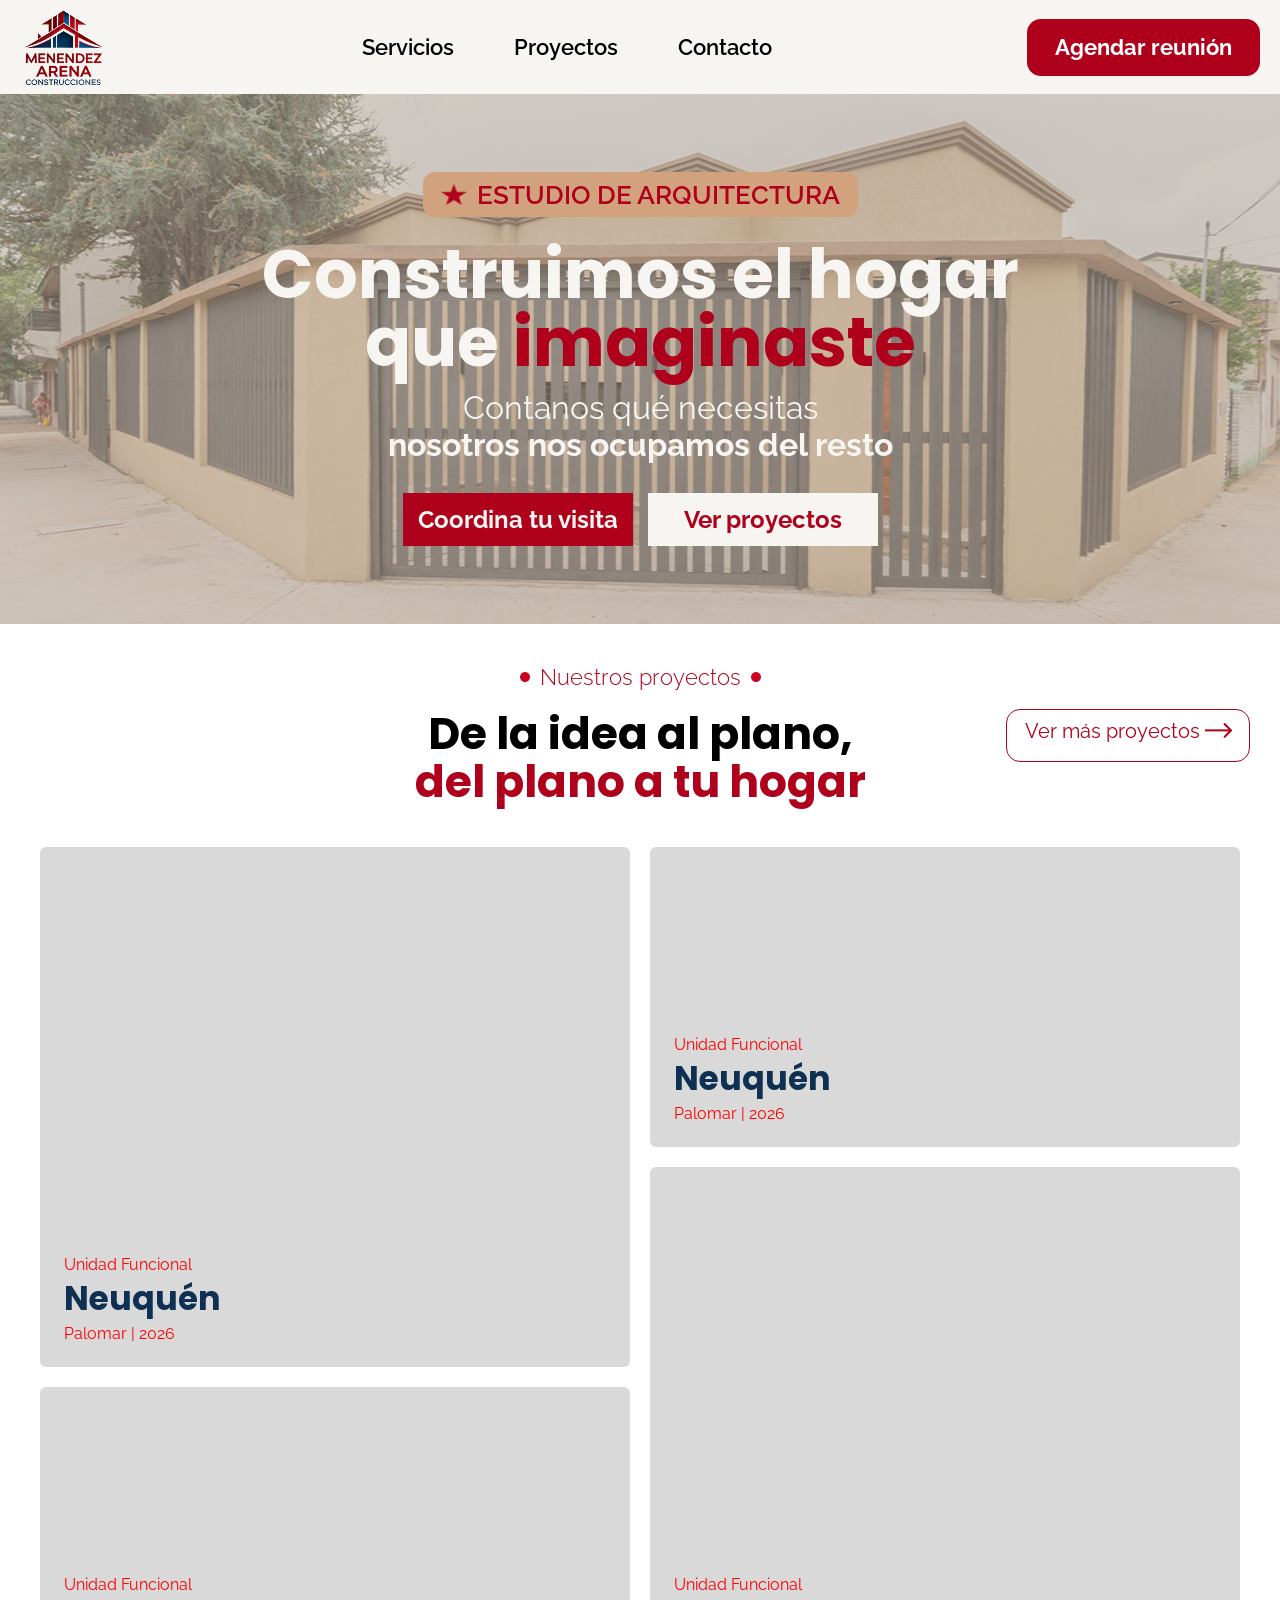
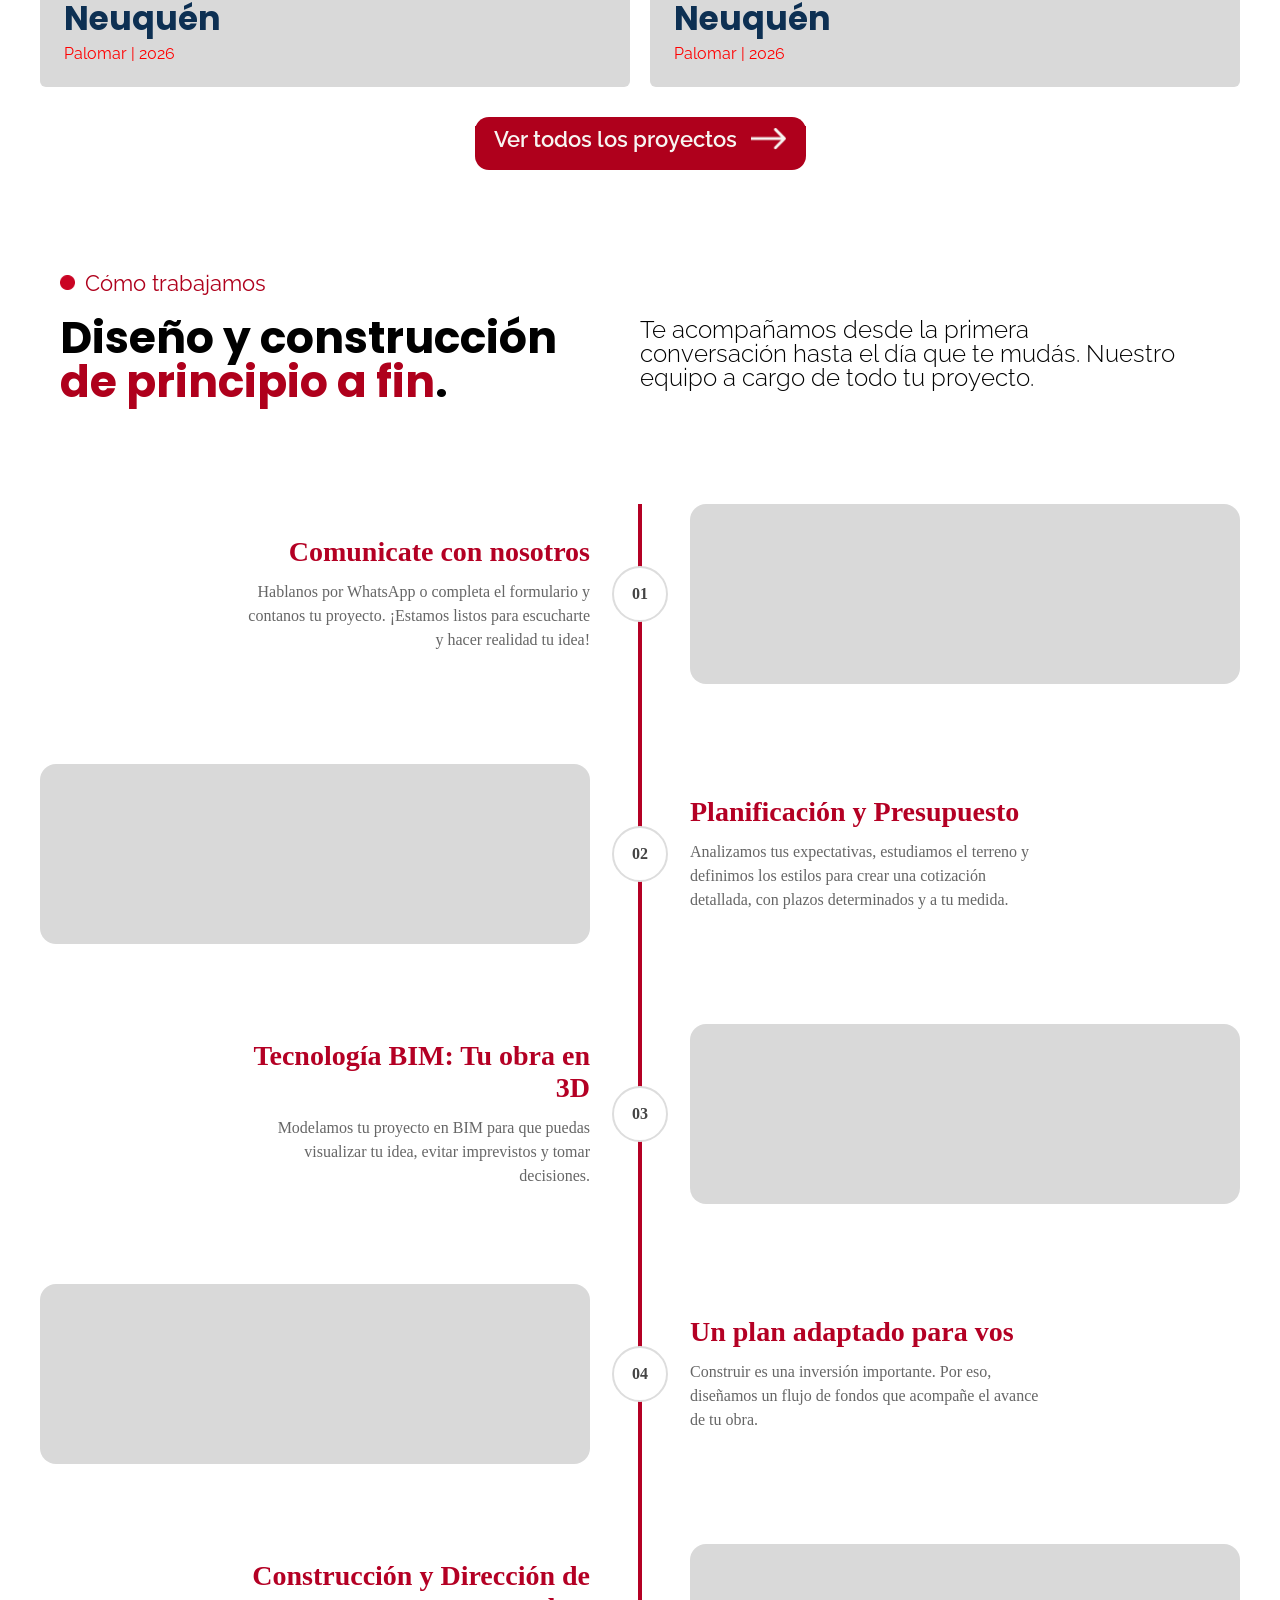
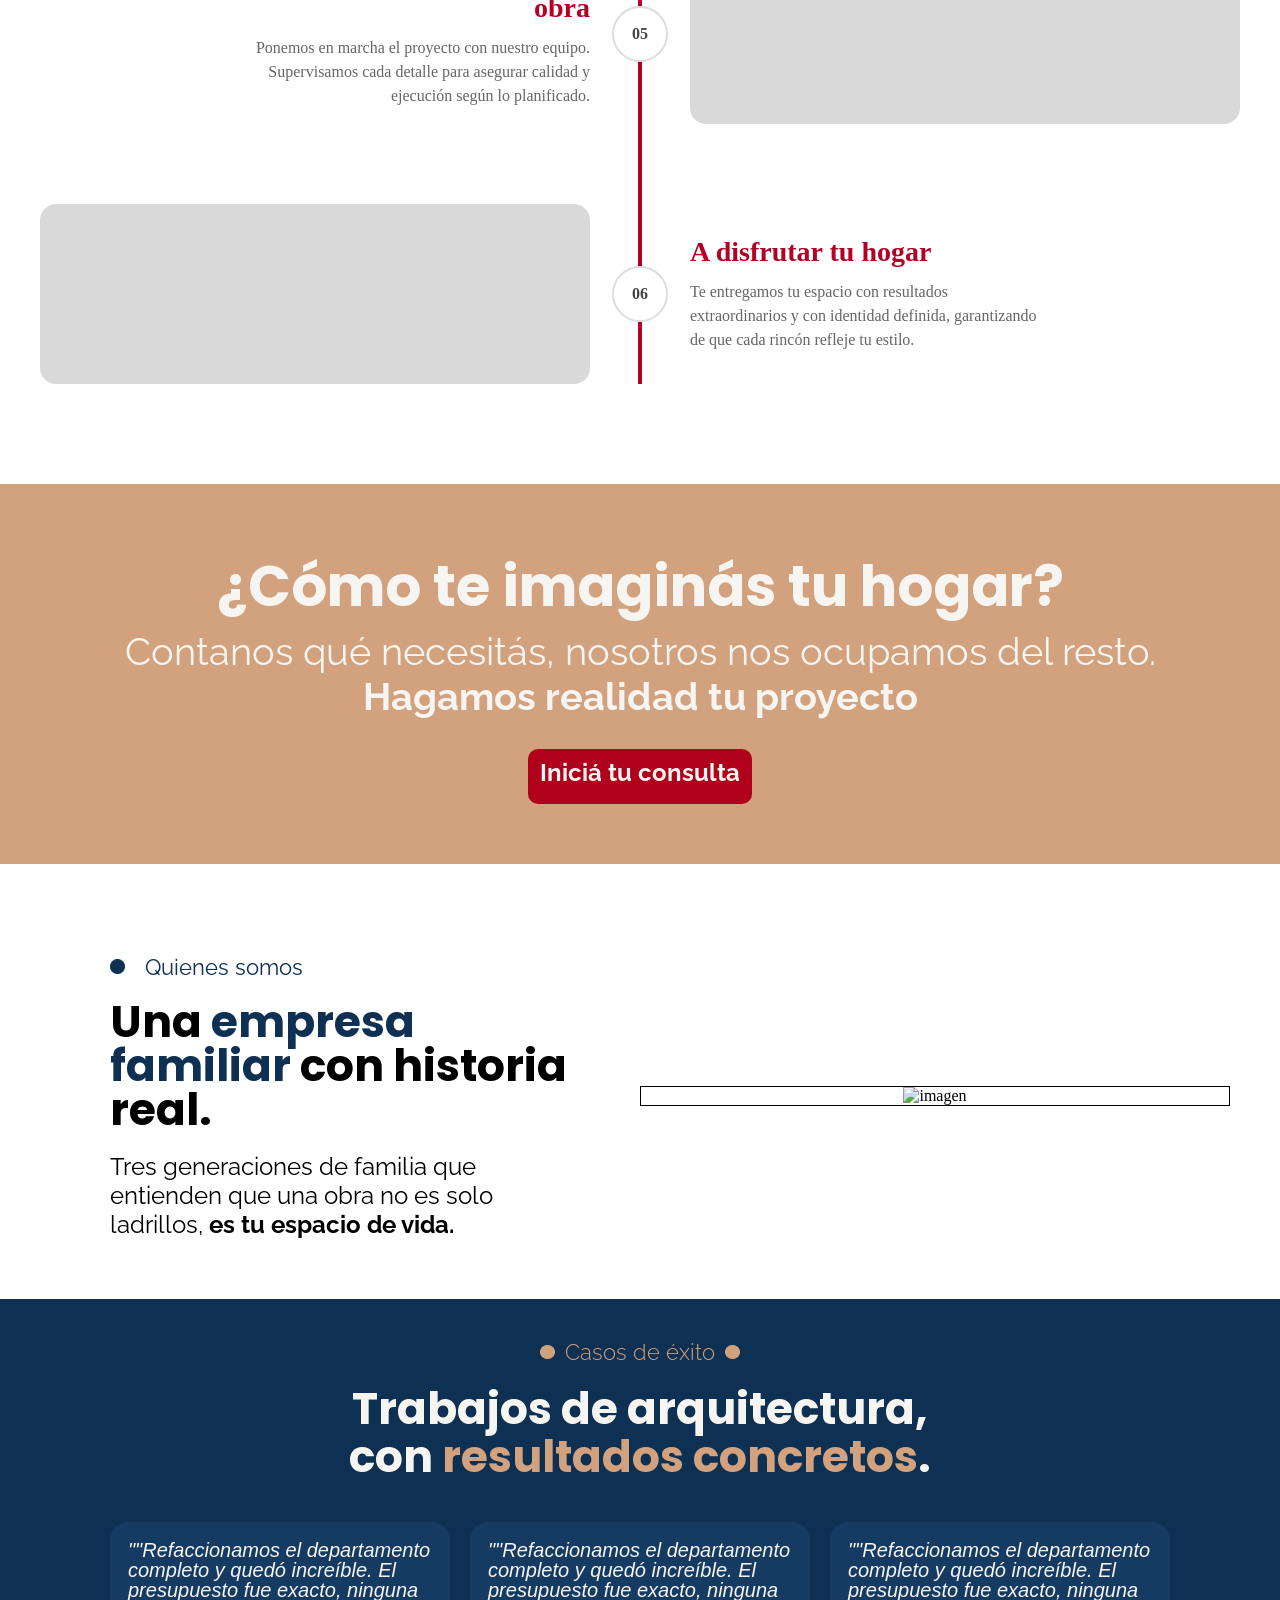
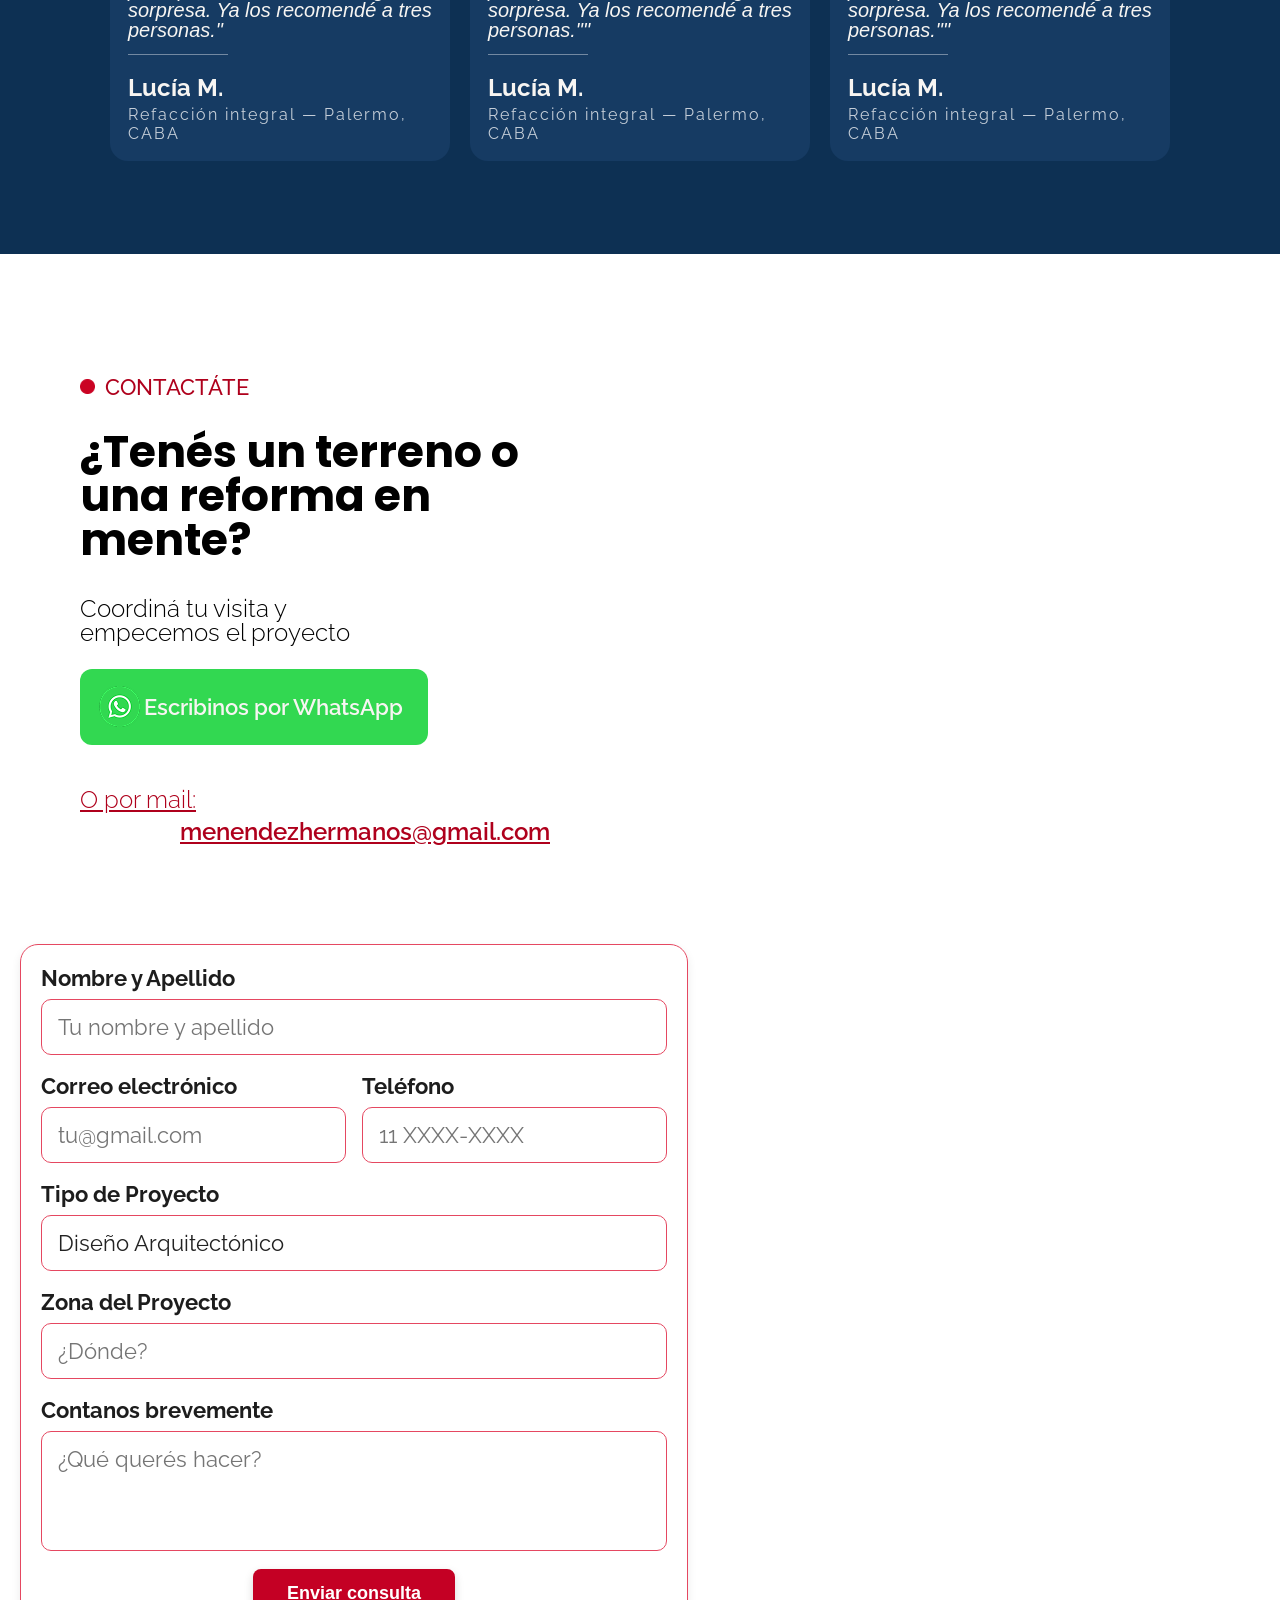
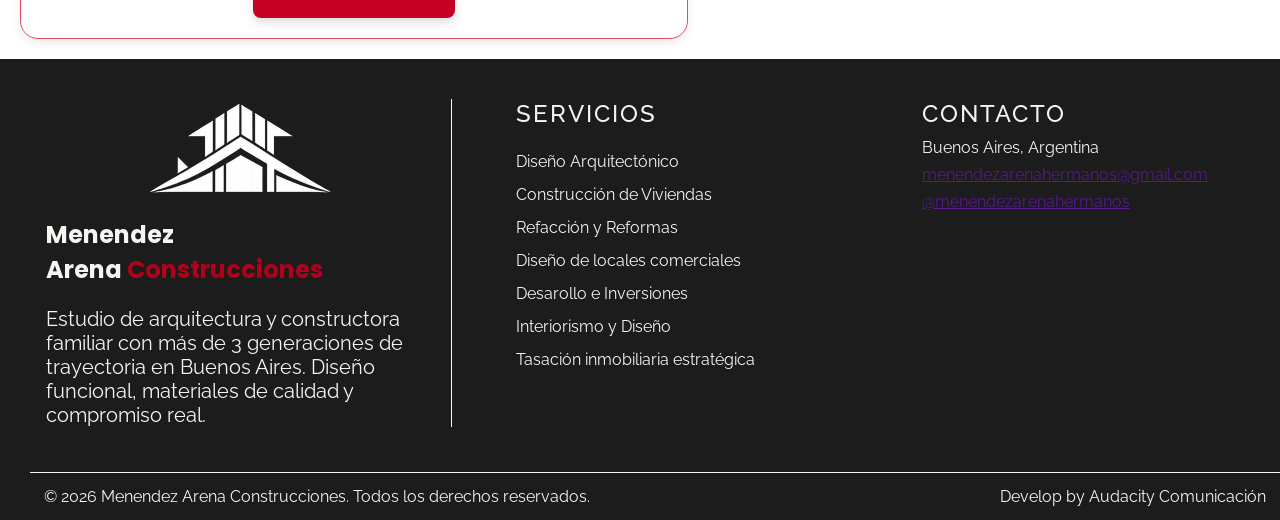
==== commit d3e9d453: "arranco proyecto" ====
--- a/index.html
+++ b/index.html
@@ -28,13 +28,13 @@
         </div>
 
         <ul id="nav-links">
-            <li><a href="">Servicios</a></li>
-            <li><a href="">Proyectos</a></li>
-            <li><a href="">Contacto</a></li>
+            <li><a href="./servicios.html">Servicios</a></li>
+            <li><a href="./proyectos.html">Proyectos</a></li>
+            <li><a href="./contacto.html">Contacto</a></li>
         </ul>
 
         <button class="nav-btn">
-            Agendar reunión
+            <a href="#contacto">Agendar reunión</a>
         </button>
 
     </nav>
@@ -48,12 +48,12 @@
         <h2>Construimos el hogar<br>que <span>imaginaste</span></h2>
         <h3>Contanos qué necesitas <br><span>nosotros nos ocupamos del resto</span></h3>
         <div class="hero-buttons">
-            <button>Coordina tu visita</button>
-            <button>Ver proyectos</button>
-        </div>
-    </section>
-
-    <section class="proyectos">
+            <button class="hero-button-primary"><a href="./contacto.html">Coordina tu visita</a></button>
+            <button class="hero-button-secundary"><a href="./proyectos.html">Ver proyectos</a></button>
+        </div>
+    </section>
+
+    <section class="proyectos" id="proyectos">
         <div class="proyectos-title">
             <div class="nuestros-proyectos">
                 <div class="h2-container">
@@ -63,7 +63,7 @@
                 </div>
                 <h3>De la idea al plano,<br><span>del plano a tu hogar</span></h3>
             </div>
-            <button>Ver más proyectos <img src="./assets/Arrow 1.png" alt=""></button>
+            <button><a href="./proyectos.html">Ver más proyectos <img src="./assets/Arrow 1.png" alt=""></a></button>
         </div>
 
         <section class="galeria">
@@ -161,14 +161,15 @@
         </section>
 
         <div class="container-boton-proyectos">
-            <button>Ver todos los proyectos <img src="./assets/Arrow 1 (1).png" alt=""></button>
-        </div>
-    </section>
-
-
-
-
-    <section class="como-trabajamos">
+            <button><a href="./proyectos.html">Ver todos los proyectos <img src="./assets/Arrow 1 (1).png"
+                        alt=""></a></button>
+        </div>
+    </section>
+
+
+
+
+    <section class="como-trabajamos" id="como-trabamos">
         <div class="como-trabajamos-left">
             <div class="como-trabajamos-title">
                 <img src="./assets/Ellipse 5.png" alt="">
@@ -295,11 +296,11 @@
         <p>Contanos qué necesitás, nosotros nos ocupamos del resto.<br>
             <b>Hagamos realidad tu proyecto</b>
         </p>
-        <button>Iniciá tu consulta</button>
+        <button><a href="./contacto.html">Iniciá tu consulta</a></button>
     </div>
 
 
-    <section class="quienes-somos">
+    <section class="quienes-somos" id="quienes-somos">
         <div class="quienes-somos-left">
             <div class="quienes-somos-title">
                 <img src="./assets/Ellipse 4.png" alt="">
@@ -360,7 +361,7 @@
         </div>
     </section>
 
-    <section class="contactate">
+    <section class="contactate" id="contacto">
         <div class="contactate-container">
             <div class="contactate-title">
                 <img src="./assets/Ellipse 5.png" alt="">
@@ -368,38 +369,38 @@
             </div>
             <h3>¿Tenés un terreno o <br>una reforma en mente?</h3>
             <p>Coordiná tu visita y <br>empecemos el proyecto</p>
-            <button>
-                <img src="./assets/whatsapp-icon.png" alt="whatsapp-icon">
-                Escribinos por WhatsApp
+            <button> <a href="https://wa.me/5491123456789" target="_blank">
+                    <img src="./assets/whatsapp-icon.png" alt="whatsapp-icon">
+                    Escribinos por WhatsApp
             </button>
             <p>O por mail:</p>
             <a href="">menendezhermanos@gmail.com</a>
         </div>
         <div class="formulario-container">
-            <form class="contact-form">
+            <form class="contact-form" id="contactForm">
 
                 <div class="form-group full">
                     <label>Nombre y Apellido</label>
-                    <input type="text" placeholder="Tu nombre y apellido">
+                    <input type="text" name="nombre" placeholder="Tu nombre y apellido">
                 </div>
 
                 <div class="form-row">
 
                     <div class="form-group">
                         <label>Correo electrónico</label>
-                        <input type="email" placeholder="tu@gmail.com">
+                        <input type="email" name="email" placeholder="tu@gmail.com">
                     </div>
 
                     <div class="form-group">
                         <label>Teléfono</label>
-                        <input type="text" placeholder="11 XXXX-XXXX">
+                        <input type="text" name="telefono" placeholder="11 XXXX-XXXX">
                     </div>
 
                 </div>
                 <div class="form-group full">
                     <label>Tipo de Proyecto</label>
 
-                    <select>
+                    <select name="proyecto">
                         <option>Diseño Arquitectónico</option>
                         <option>Construcción de Viviendas</option>
                         <option>Refacción y Reformas</option>
@@ -412,19 +413,32 @@
 
                 <div class="form-group full">
                     <label>Zona del Proyecto</label>
-                    <input type="text" placeholder="¿Dónde?">
+                    <input type="text" name="zona" placeholder="¿Dónde?">
                 </div>
 
                 <div class="form-group full">
                     <label>Contanos brevemente</label>
-                    <textarea placeholder="¿Qué querés hacer?"></textarea>
+                    <textarea placeholder="¿Qué querés hacer?" name="mensaje"></textarea>
                 </div>
 
                 <button type="submit" class="submit-btn">
                     Enviar consulta
                 </button>
-
             </form>
+        </div>
+        <!-- POPUP -->
+        <div id="popupMensaje" class="popup">
+            <div class="popup-content">
+                <div class="text-container">
+                    <h4>¡Gracias por dar el primer paso!</h4>
+                    <p>
+                        En breve <span>nos pondremos en contacto</span> para conocer tu proyecto y acompañarte en los próximos pasos.
+                    </p>
+                </div>
+                <img src="./assets/logo.png" alt="">
+
+                <button onclick="cerrarPopup()">X</button>
+            </div>
         </div>
     </section>
 
@@ -464,6 +478,7 @@
         </div>
     </footer>
 
+    <script src="https://cdn.jsdelivr.net/npm/@emailjs/browser@4/dist/email.min.js"></script>
     <script src="https://cdn.jsdelivr.net/npm/swiper/swiper-bundle.min.js"></script>
     <script src="./script.js"></script>
 </body>
--- a/style.css
+++ b/style.css
@@ -13,6 +13,11 @@
     --color-fondo-boton: #AF001C;
     --color-letra-negra: #000000;
 }
+
+html {
+    scroll-behavior: smooth;
+}
+
 
 /* NAVBAR */
 
@@ -74,6 +79,18 @@
     cursor: pointer;
     font-family: var(--fuente-principal);
     font-weight: bold;
+}
+
+.nav-btn a {
+    text-decoration: none;
+    color: white;
+
+    display: flex;
+    justify-content: center;
+    align-items: center;
+
+    width: 100%;
+    height: 100%;
 }
 
 /* HAMBURGER */
@@ -121,6 +138,12 @@
         width: 180px;
         height: 50px;
         font-size: 18px;
+
+    }
+
+    .nav-btn a {
+        text-decoration: none;
+        color: var(--color-letra-blanca);
     }
 
     nav img {
@@ -226,25 +249,43 @@
     gap: 15px;
 }
 
+.hero-buttons a {
+    text-decoration: none;
+
+    display: flex;
+    justify-content: center;
+    align-items: center;
+    width: 100%;
+    height: 100%;
+}
+
 .hero-buttons button {
     width: 230px;
     height: 53px;
     border-radius: 14px;
-    background-color: var(--color-fondo-boton);
-    color: var(--color-letra-blanca);
     border: none;
     font-size: 24px;
     cursor: pointer;
     font-family: var(--fuente-principal);
     font-weight: bold;
     margin-top: 30px;
-}
-
-.hero-buttons :last-child {
+    background-color: transparent;
+
+}
+
+.hero-button-primary {
+    background-color: transparent;
+}
+
+.hero-button-primary a {
+    background-color: var(--color-fondo-boton);
+    color: var(--color-letra-blanca);
+}
+
+.hero-button-secundary a {
     background-color: var(--color-letra-blanca);
     color: var(--color-fondo-boton);
 }
-
 
 /*proyectos*/
 .proyectos {
@@ -324,6 +365,11 @@
     margin-right: 30px;
 }
 
+.proyectos-title button a {
+    text-decoration: none;
+    color: var(--color-fondo-boton);
+}
+
 /*galería*/
 /* oculto mobile en desktop */
 .galeria-mobile {
@@ -391,17 +437,28 @@
 .container-boton-proyectos button {
     width: 331px;
     height: 53px;
-    display: flex;
-    justify-content: center;
-    align-items: center;
-    gap: 14px;
     background-color: var(--color-fondo-boton);
     font-family: var(--fuente-principal);
     color: var(--color-letra-blanca);
+
     font-size: 22px;
     font-weight: 600;
     border: none;
     border-radius: 14px;
+}
+
+.container-boton-proyectos button a {
+    display: flex;
+    justify-content: center;
+    align-items: center;
+    text-decoration: none;
+    color: var(--color-letra-blanca);
+    gap: 14px;
+    background-color: var(--color-fondo-boton);
+    font-family: var(--fuente-principal);
+    font-size: 22px;
+    font-weight: 600;
+
 }
 
 .container-boton-proyectos button img {
@@ -634,8 +691,20 @@
     text-align: center;
     border-radius: 10px;
     border: none;
-}
-
+    text-decoration: none;
+
+}
+
+.banner-como-te-imaginas button a {
+    color: var(--color-letra-blanca);
+    background-color: var(--color-fondo-boton);
+    font-size: 24px;
+    text-decoration: none;
+    text-align: center;
+    font-family: var(--fuente-principal);
+    font-weight: bold;
+
+}
 
 /*como trabajamos*/
 .quienes-somos {
@@ -885,8 +954,13 @@
 }
 
 .contactate-container button {
-    width: 350px;
-    height: 64px;
+    background: transparent;
+    border: none;
+
+}
+
+.contactate-container button a {
+
     display: flex;
     justify-content: space-evenly;
     padding: 15px;
@@ -900,6 +974,7 @@
     border-radius: 12px;
     border: none;
     margin-top: 16px;
+    text-decoration: none;
 
 }
 
@@ -1018,6 +1093,54 @@
     background: #a8001f;
 }
 
+
+/*popup*/
+.popup {
+    display: none;
+    position: fixed;
+    inset: 0;
+    background: rgba(0,0,0,0.6);
+    justify-content: center;
+    align-items: center;
+    z-index: 999;
+}
+
+.popup-content {
+    background: white;
+    padding: 30px;
+    border-radius: 12px;
+    max-width: 934px;
+    text-align: center;
+    display:flex;
+    justify-content: center;
+    align-items: center;
+}
+
+.popup-content button {
+    margin-top: 20px;
+    padding: 10px 20px;
+    cursor: pointer;
+}
+.popup-content h4{
+    font-family: var(--fuente-secundaria);
+    font-size: 28px;
+    font-weight: bold;
+}
+.popup-content p{
+    font-family: var(--fuente-principal);
+    font-size: 20px;
+    font-weight: 400;
+}
+.popup-content img{
+    width: 100px;
+    height: 100px;
+    margin-right: 30px;
+}
+.popup-content p span{
+    color:#0D3053;
+    font-weight: bold;
+}
+
 /*footer*/
 footer {
     width: 100%;
@@ -1127,10 +1250,46 @@
 
 
 
-
-
 @media (max-width: 480px) {
 
+    body {
+        overflow-x: hidden;
+    }
+
+    .testimonials {
+        width: 100%;
+
+        justify-content: flex-start;
+
+        overflow-x: auto;
+
+        scroll-snap-type: x mandatory;
+
+        -webkit-overflow-scrolling: touch;
+
+        padding: 30px 0 30px 20px;
+
+        gap: 16px;
+    }
+
+    .testimonials::-webkit-scrollbar {
+        display: none;
+    }
+
+    .testimonials .card {
+
+        min-width: 85%;
+
+        flex-shrink: 0;
+
+        scroll-snap-align: center;
+    }
+
+}
+
+@media (max-width: 480px) {
+
+    /*
     .testimonials {
         justify-content: flex-start;
         overflow-x: auto;
@@ -1145,13 +1304,14 @@
     }
 
     .testimonials .card {
-        min-width: 50%;
+        min-width: 85%;
         flex-shrink: 0;
 
         scroll-snap-align: center;
     }
-
-}
+*/
+}
+
 
 /*Responsive*/
 @media (max-width:768px) {
@@ -1313,6 +1473,10 @@
         border-radius: 8px;
     }
 
+    .hero-buttons button a {
+        border-radius: 12px;
+    }
+
     /*nuestros proyectos responsive*/
     .proyectos .proyectos-title .nuestros-proyectos .h2-container {
         font-size: 14px;
@@ -1351,6 +1515,14 @@
         font-size: 10px;
     }
 
+    .container-boton-proyectos button a {
+        width: 179px;
+        height: 40px;
+        margin-right: 0;
+        font-size: 10px;
+        border-radius: 12px;
+    }
+
     .container-boton-proyectos button img {
         width: 20px;
         height: 10px;
@@ -1409,10 +1581,24 @@
     .banner-como-te-imaginas button {
         width: 180px;
         height: 32px;
-        font-size: 12px
+        display: flex;
+        justify-content: center;
+        align-items: center;
+        font-size: 12px;
+        padding-top: 8px;
+    }
+
+    .banner-como-te-imaginas button a {
+        font-size: 12px;
+        border-radius: 12px;
+        text-align: center;
     }
 
     /*quienes somos*/
+    .quienes-somos {
+        margin-top: 0;
+    }
+
     .quienes-somos-right {
         display: none;
     }
@@ -1451,7 +1637,7 @@
 
     .testimonials .card {
         height: 276px;
-        transform: 0;
+        transform: none;
     }
 
     .testimonials .card p {
@@ -1485,12 +1671,37 @@
 
     .contactate a {
         font-size: 18px;
+        margin-top: 20px;
+        padding-right: 0;
     }
 
     .contactate-container button {
         width: 212px;
         height: 40px;
         font-size: 12px;
+        margin-bottom: 20px;
+
+    }
+
+    .contactate-container button a {
+        width: 212px;
+        height: 40px;
+        font-size: 12px;
+        margin-bottom: 30px;
+    }
+
+    .contactate button img {
+        width: 20px;
+        height: 10px;
+        display: none;
+    }
+
+
+    /*Popup*/
+    .popup-content{
+        width: 100%;
+        flex-direction: column;
+        border-radius: 0;
     }
 
     /*footer*/
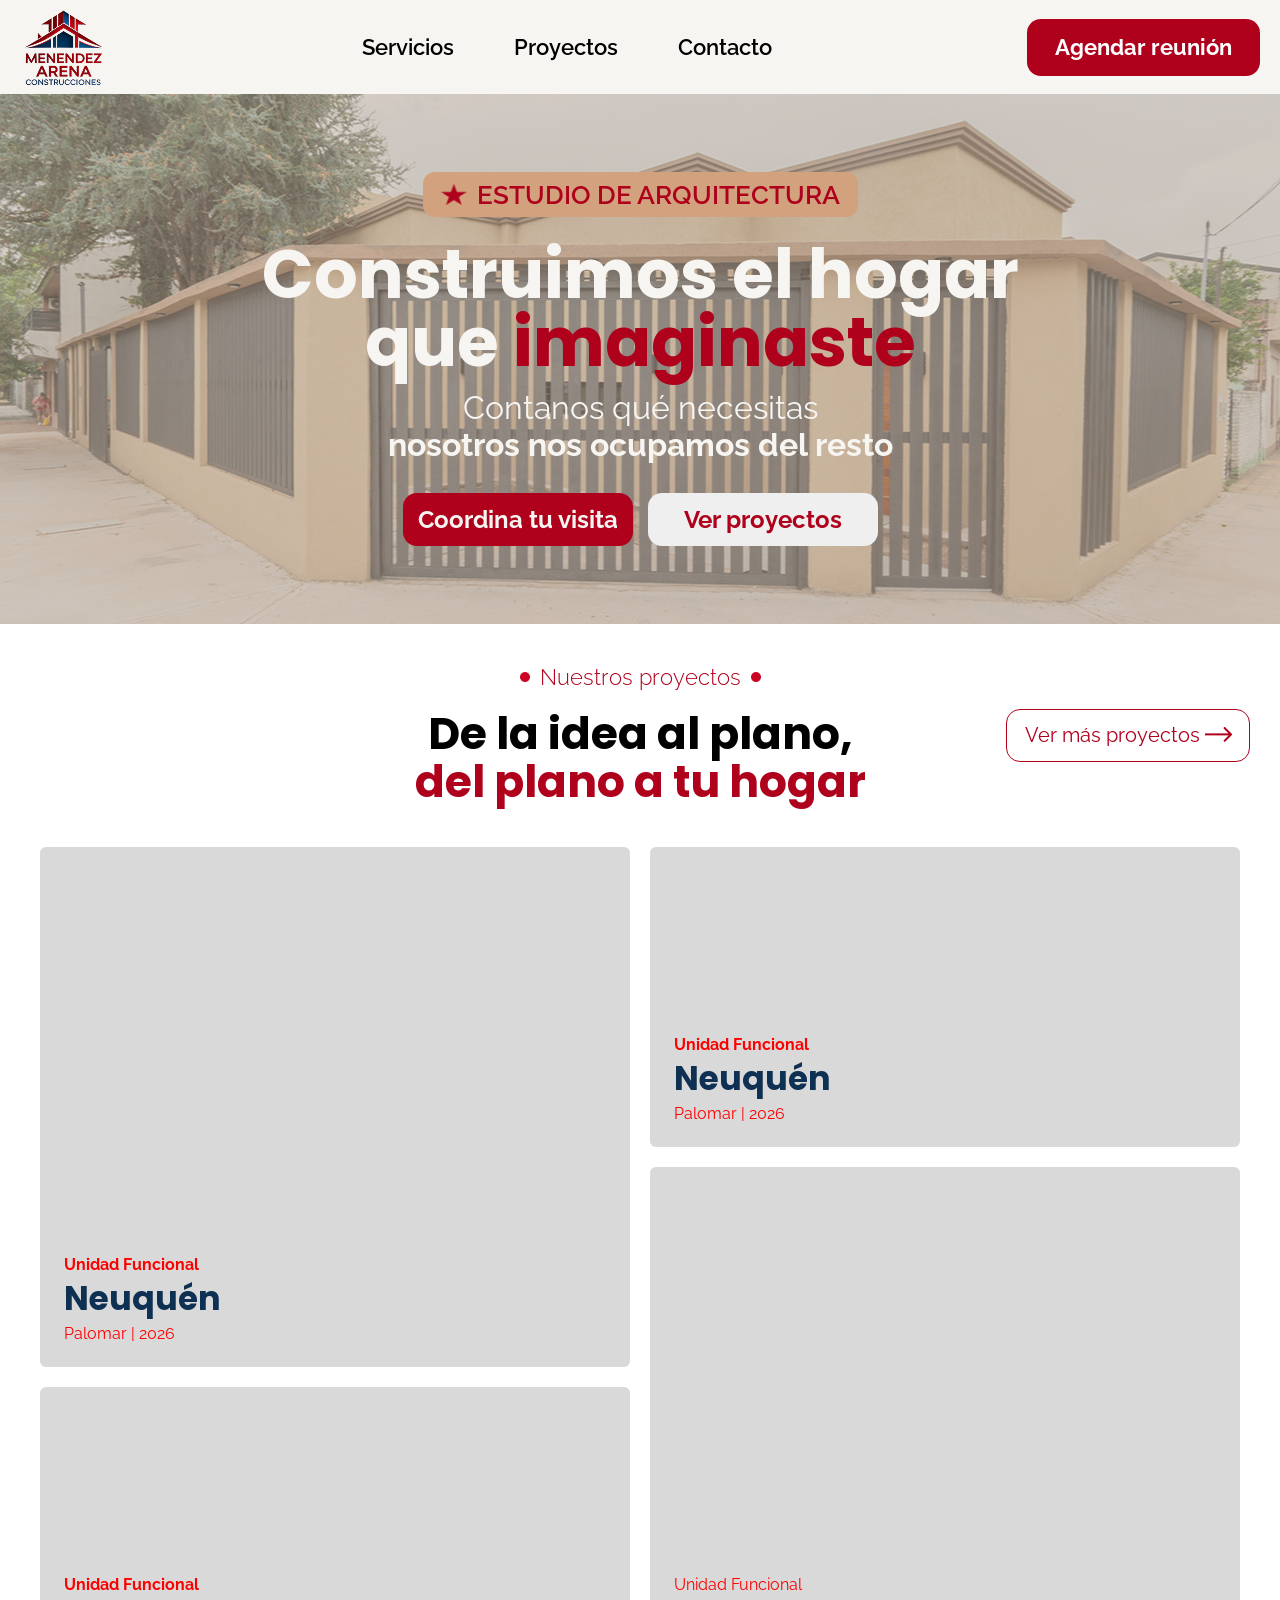
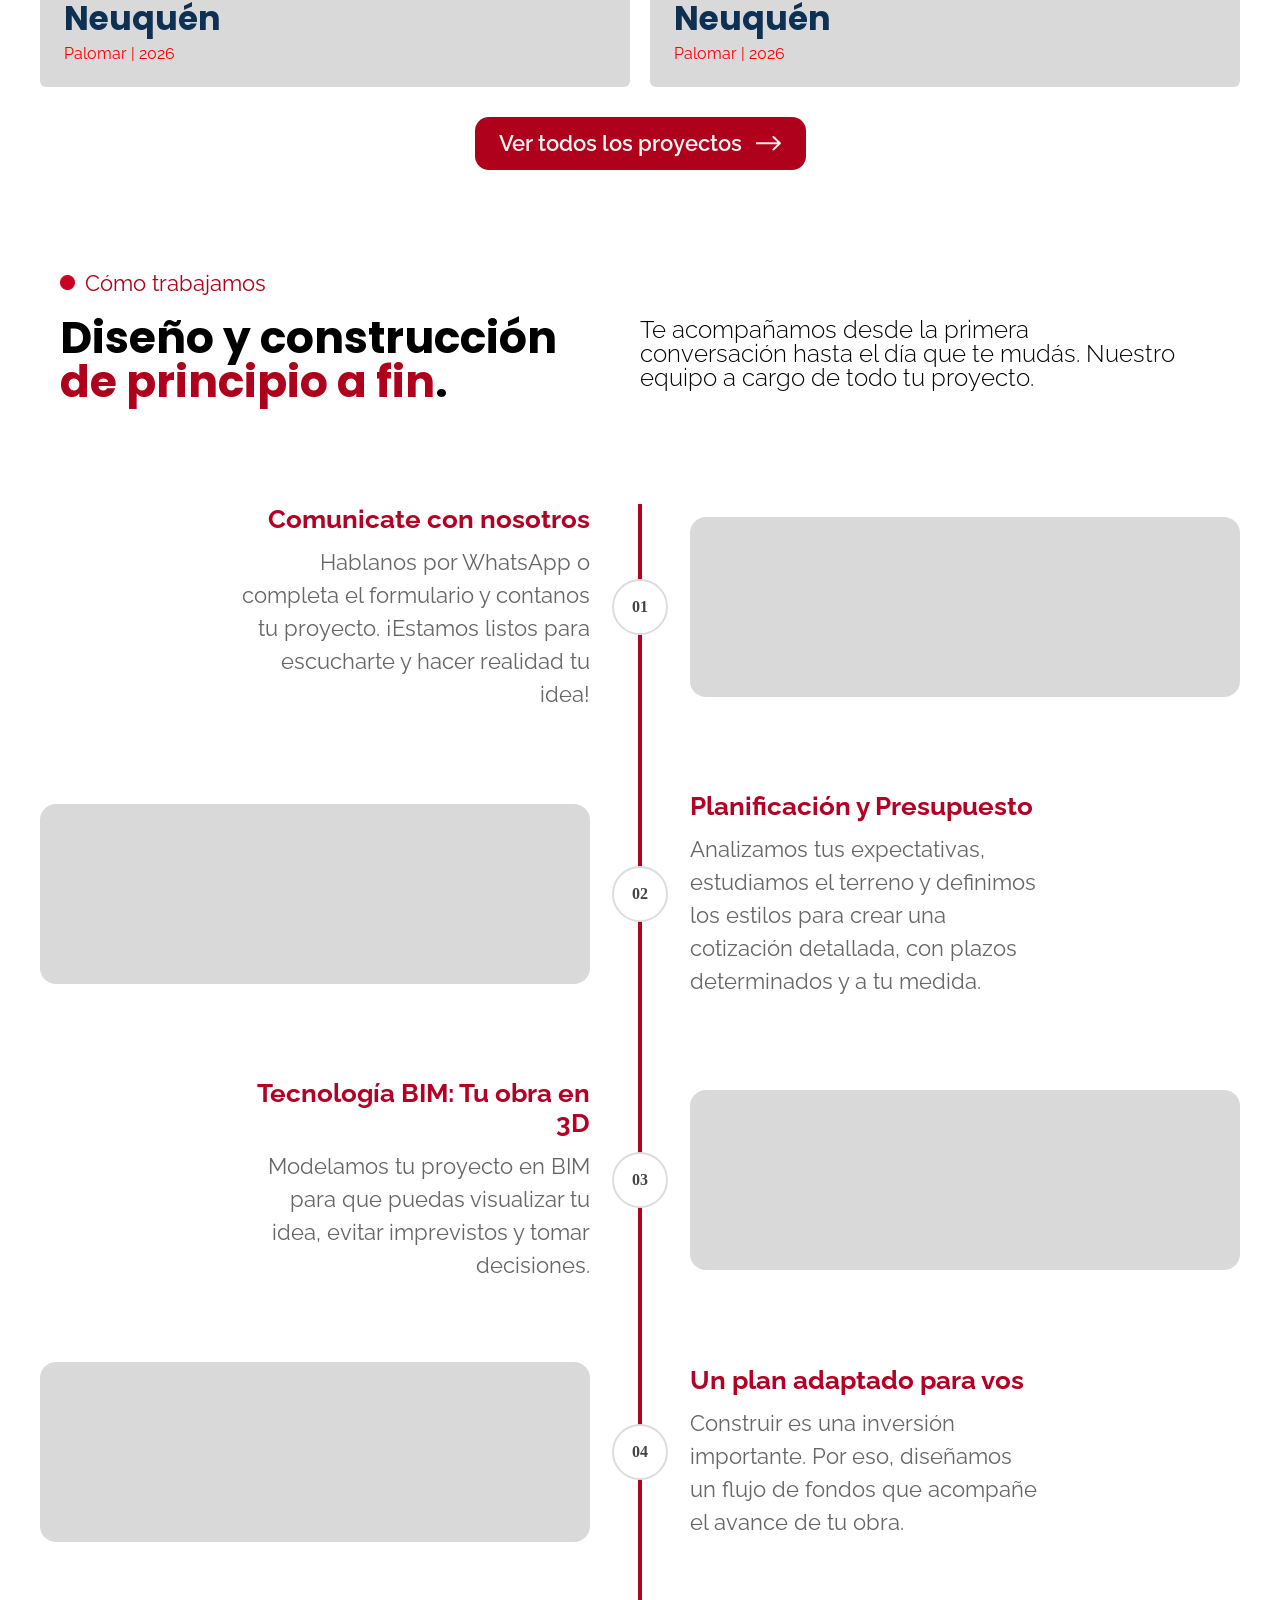
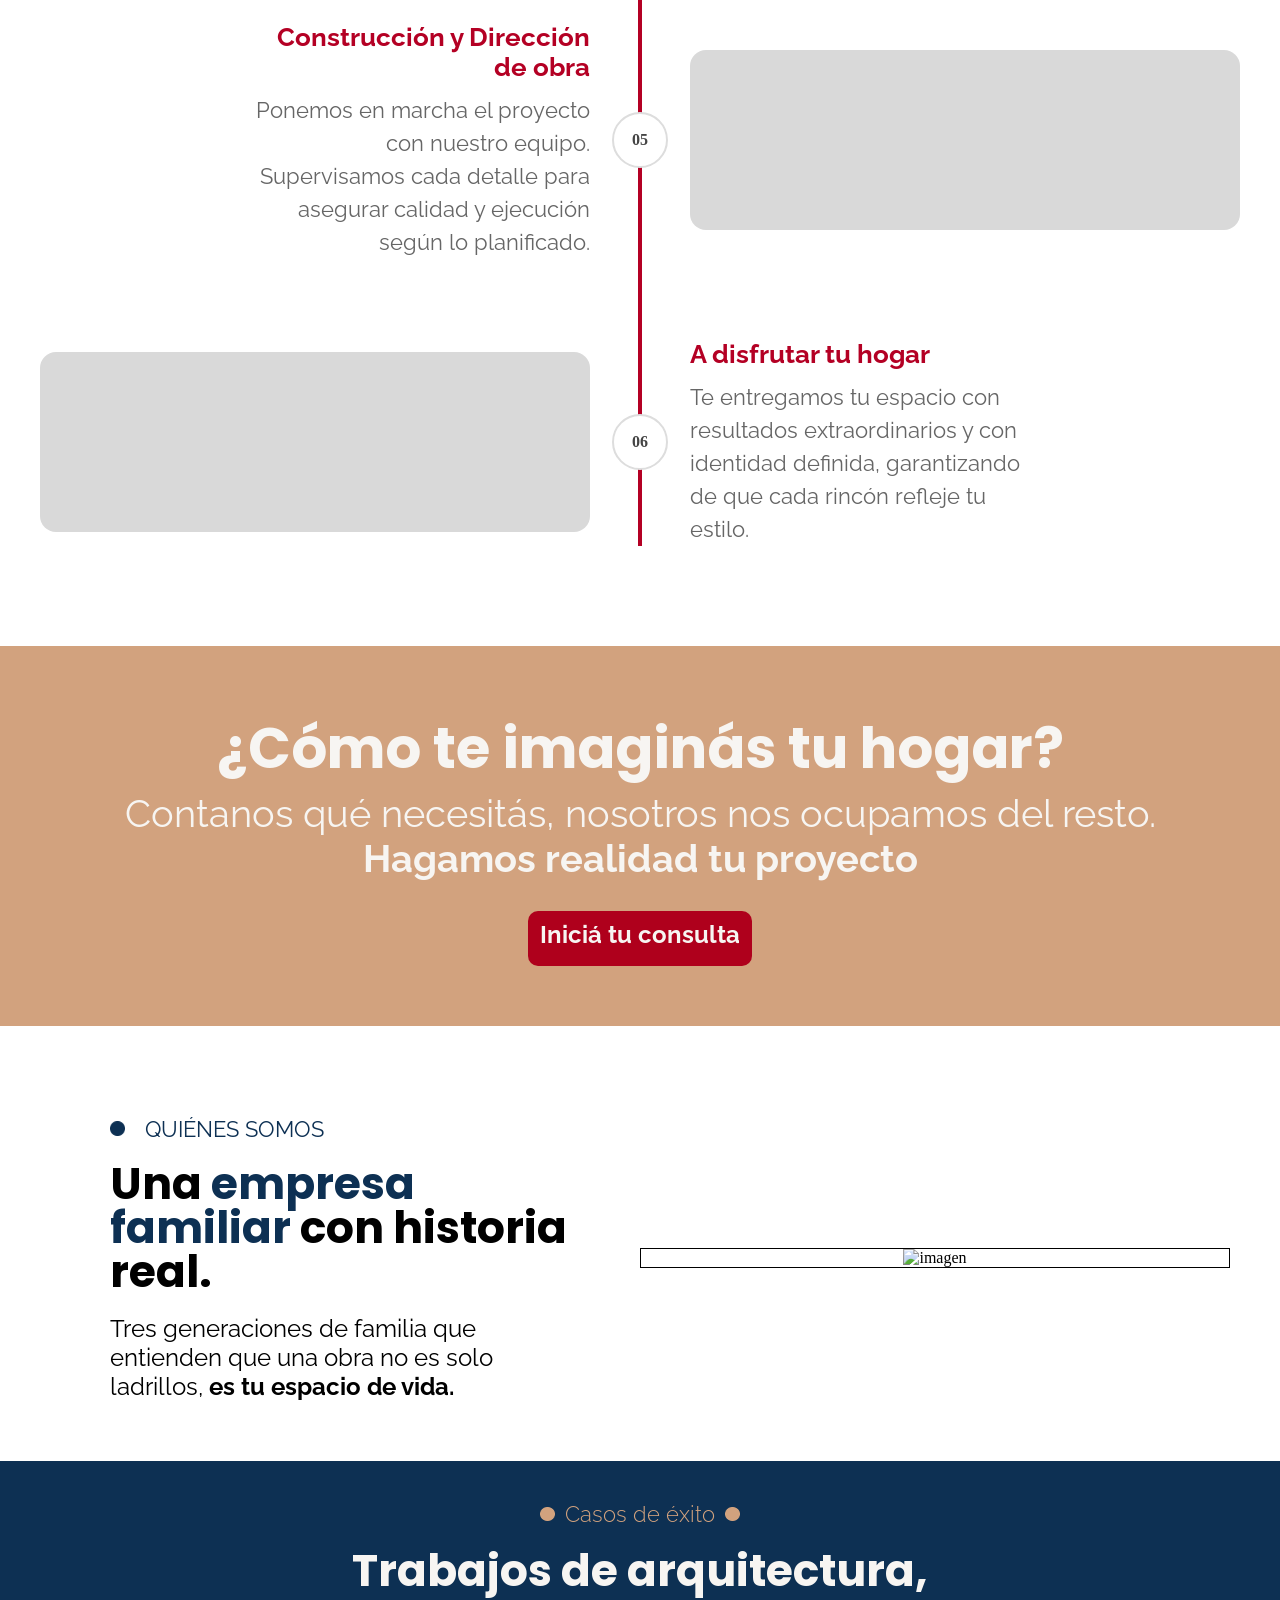
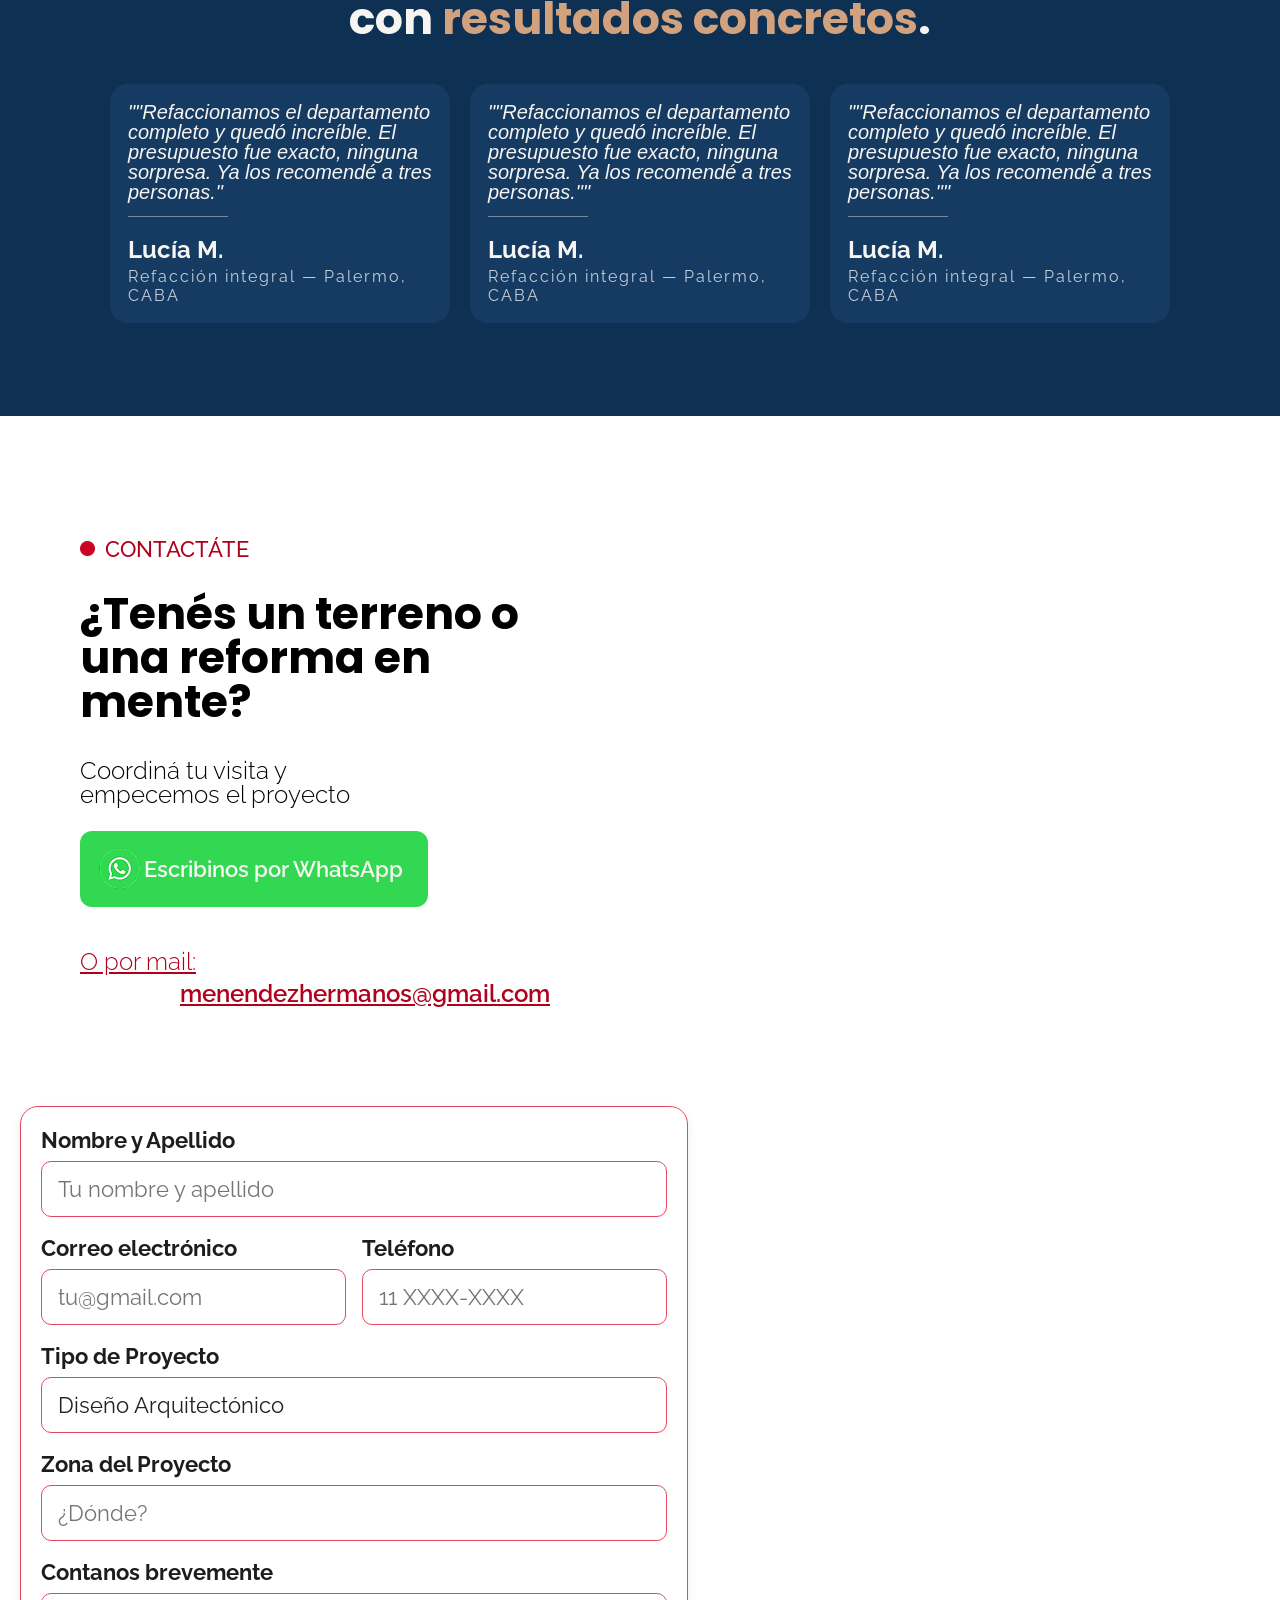
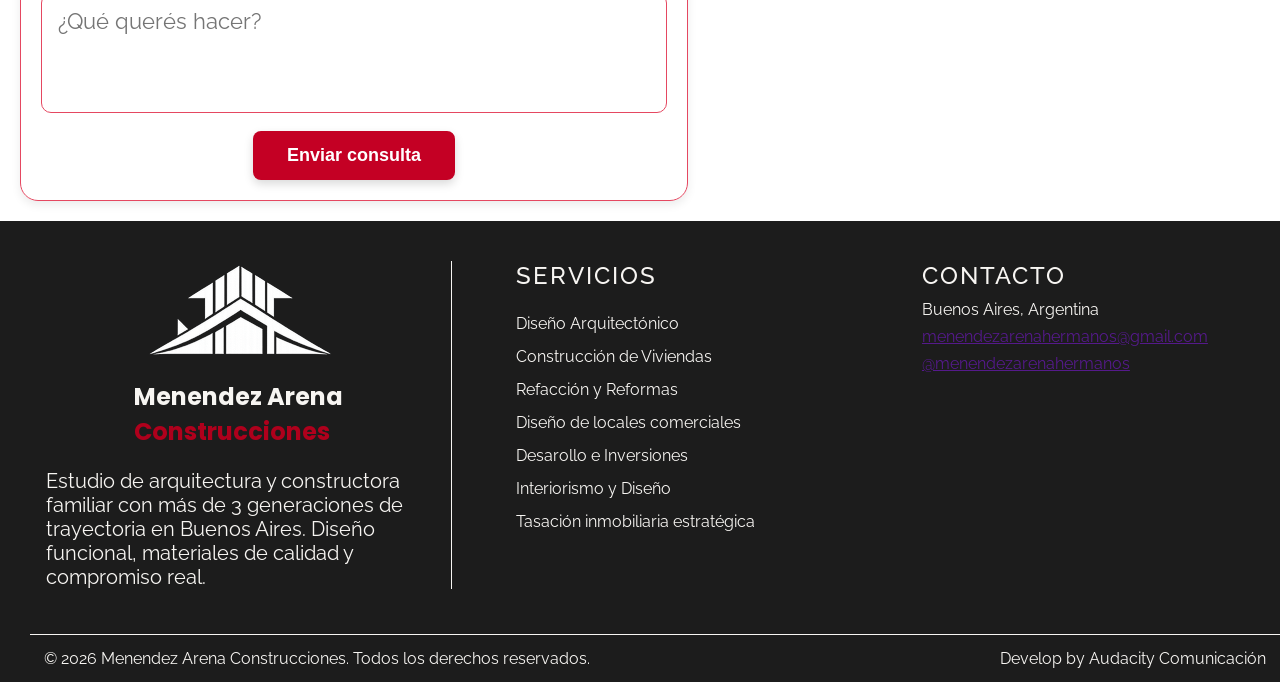
==== commit 7ea0cfdf: "arranco proyecto" ====
--- a/index.html
+++ b/index.html
@@ -72,7 +72,7 @@
 
                 <article class="card card-alta">
                     <div class="info">
-                        <p>Unidad Funcional</p>
+                        <p><b>Unidad Funcional</b></p>
                         <h3>Neuquén</h3>
                         <span>Palomar | 2026</span>
                     </div>
@@ -80,7 +80,7 @@
 
                 <article class="card card-baja">
                     <div class="info">
-                        <p>Unidad Funcional</p>
+                        <p><b>Unidad Funcional</b></p>
                         <h3>Neuquén</h3>
                         <span>Palomar | 2026</span>
                     </div>
@@ -92,7 +92,7 @@
 
                 <article class="card card-baja">
                     <div class="info">
-                        <p>Unidad Funcional</p>
+                        <p><b>Unidad Funcional</b></p>
                         <h3>Neuquén</h3>
                         <span>Palomar | 2026</span>
                     </div>
@@ -304,7 +304,7 @@
         <div class="quienes-somos-left">
             <div class="quienes-somos-title">
                 <img src="./assets/Ellipse 4.png" alt="">
-                <h2>Quienes somos</h2>
+                <h2>QUIÉNES SOMOS</h2>
             </div>
             <h3>Una <span>empresa familiar</span> con historia real.</h3>
             <p>Tres generaciones de familia que entienden que una obra no es solo ladrillos, <b>es tu espacio de
@@ -446,7 +446,7 @@
         <div class="footer-top">
             <div class="footer-top-uno">
                 <img src="./assets/logo-footer.png" alt="">
-                <h3>Menendez Arena <span>Construcciones</span></h3>
+                <h3>Menendez Arena<br><span>Construcciones</span></h3>
                 <p>Estudio de arquitectura y constructora familiar con más de 3 generaciones de trayectoria en Buenos
                     Aires.
                     Diseño funcional, materiales de calidad y compromiso real.</p>
--- a/style.css
+++ b/style.css
@@ -263,27 +263,24 @@
     width: 230px;
     height: 53px;
     border-radius: 14px;
-    border: none;
     font-size: 24px;
     cursor: pointer;
     font-family: var(--fuente-principal);
     font-weight: bold;
     margin-top: 30px;
-    background-color: transparent;
-
+    border: none;
 }
 
 .hero-button-primary {
     background-color: transparent;
+    background-color: var(--color-fondo-boton);
 }
 
 .hero-button-primary a {
-    background-color: var(--color-fondo-boton);
     color: var(--color-letra-blanca);
 }
 
 .hero-button-secundary a {
-    background-color: var(--color-letra-blanca);
     color: var(--color-fondo-boton);
 }
 
@@ -368,6 +365,7 @@
 .proyectos-title button a {
     text-decoration: none;
     color: var(--color-fondo-boton);
+    margin-bottom: 0;
 }
 
 /*galería*/
@@ -458,11 +456,12 @@
     font-family: var(--fuente-principal);
     font-size: 22px;
     font-weight: 600;
+    margin-bottom: 0;
 
 }
 
 .container-boton-proyectos button img {
-    width: 35px;
+    width: 25px;
 }
 
 
@@ -624,12 +623,12 @@
 }
 
 .timeline-content h3 {
-
     color: #b40024;
-
-    font-size: 28px;
-
+    font-size: 26px;
     margin-bottom: 12px;
+    font-family: var(--fuente-principal);
+
+
 }
 
 .timeline-content p {
@@ -637,6 +636,8 @@
     color: #666;
 
     line-height: 1.5;
+    font-family: var(--fuente-principal);
+    font-size: 22px;
 }
 
 .timeline-image {
@@ -1099,7 +1100,7 @@
     display: none;
     position: fixed;
     inset: 0;
-    background: rgba(0,0,0,0.6);
+    background: rgba(0, 0, 0, 0.6);
     justify-content: center;
     align-items: center;
     z-index: 999;
@@ -1111,7 +1112,7 @@
     border-radius: 12px;
     max-width: 934px;
     text-align: center;
-    display:flex;
+    display: flex;
     justify-content: center;
     align-items: center;
 }
@@ -1121,23 +1122,27 @@
     padding: 10px 20px;
     cursor: pointer;
 }
-.popup-content h4{
+
+.popup-content h4 {
     font-family: var(--fuente-secundaria);
     font-size: 28px;
     font-weight: bold;
 }
-.popup-content p{
+
+.popup-content p {
     font-family: var(--fuente-principal);
     font-size: 20px;
     font-weight: 400;
 }
-.popup-content img{
+
+.popup-content img {
     width: 100px;
     height: 100px;
     margin-right: 30px;
 }
-.popup-content p span{
-    color:#0D3053;
+
+.popup-content p span {
+    color: #0D3053;
     font-weight: bold;
 }
 
@@ -1698,7 +1703,7 @@
 
 
     /*Popup*/
-    .popup-content{
+    .popup-content {
         width: 100%;
         flex-direction: column;
         border-radius: 0;
@@ -1723,6 +1728,24 @@
     .footer-top-uno p {
         text-align: center;
     }
+
+    /*correcciones*/
+    .footer-top-uno p {
+        text-align: center;
+        font-size: 18px;
+        line-height: 1.8;
+        padding-left: 20px;
+        padding-right: 20px;
+    }
+
+    .footer-top-uno h3 {
+        font-size: 24px;
+        padding-left: 25px;
+        padding-right: 25px;
+        text-align: center;
+    }
+
+    /**/
 
     .footer-top-uno,
     .footer-top-dos {
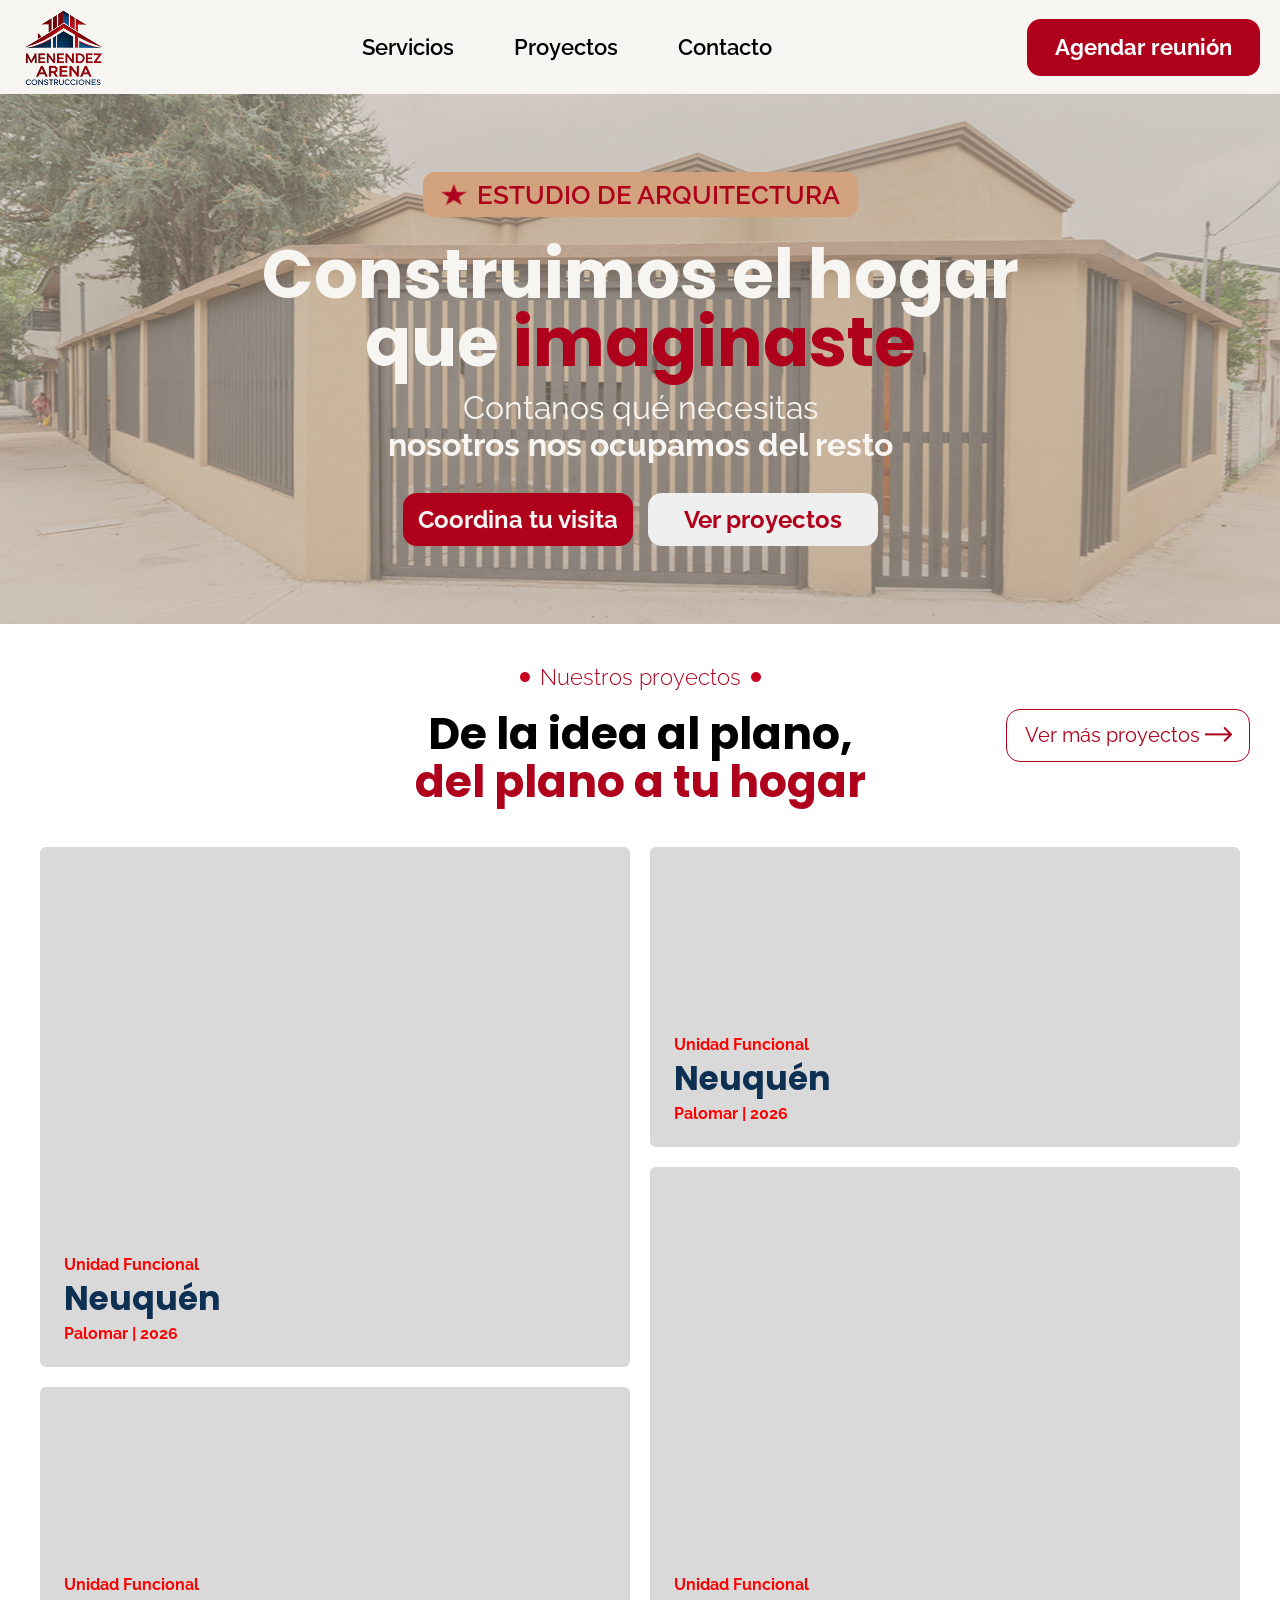
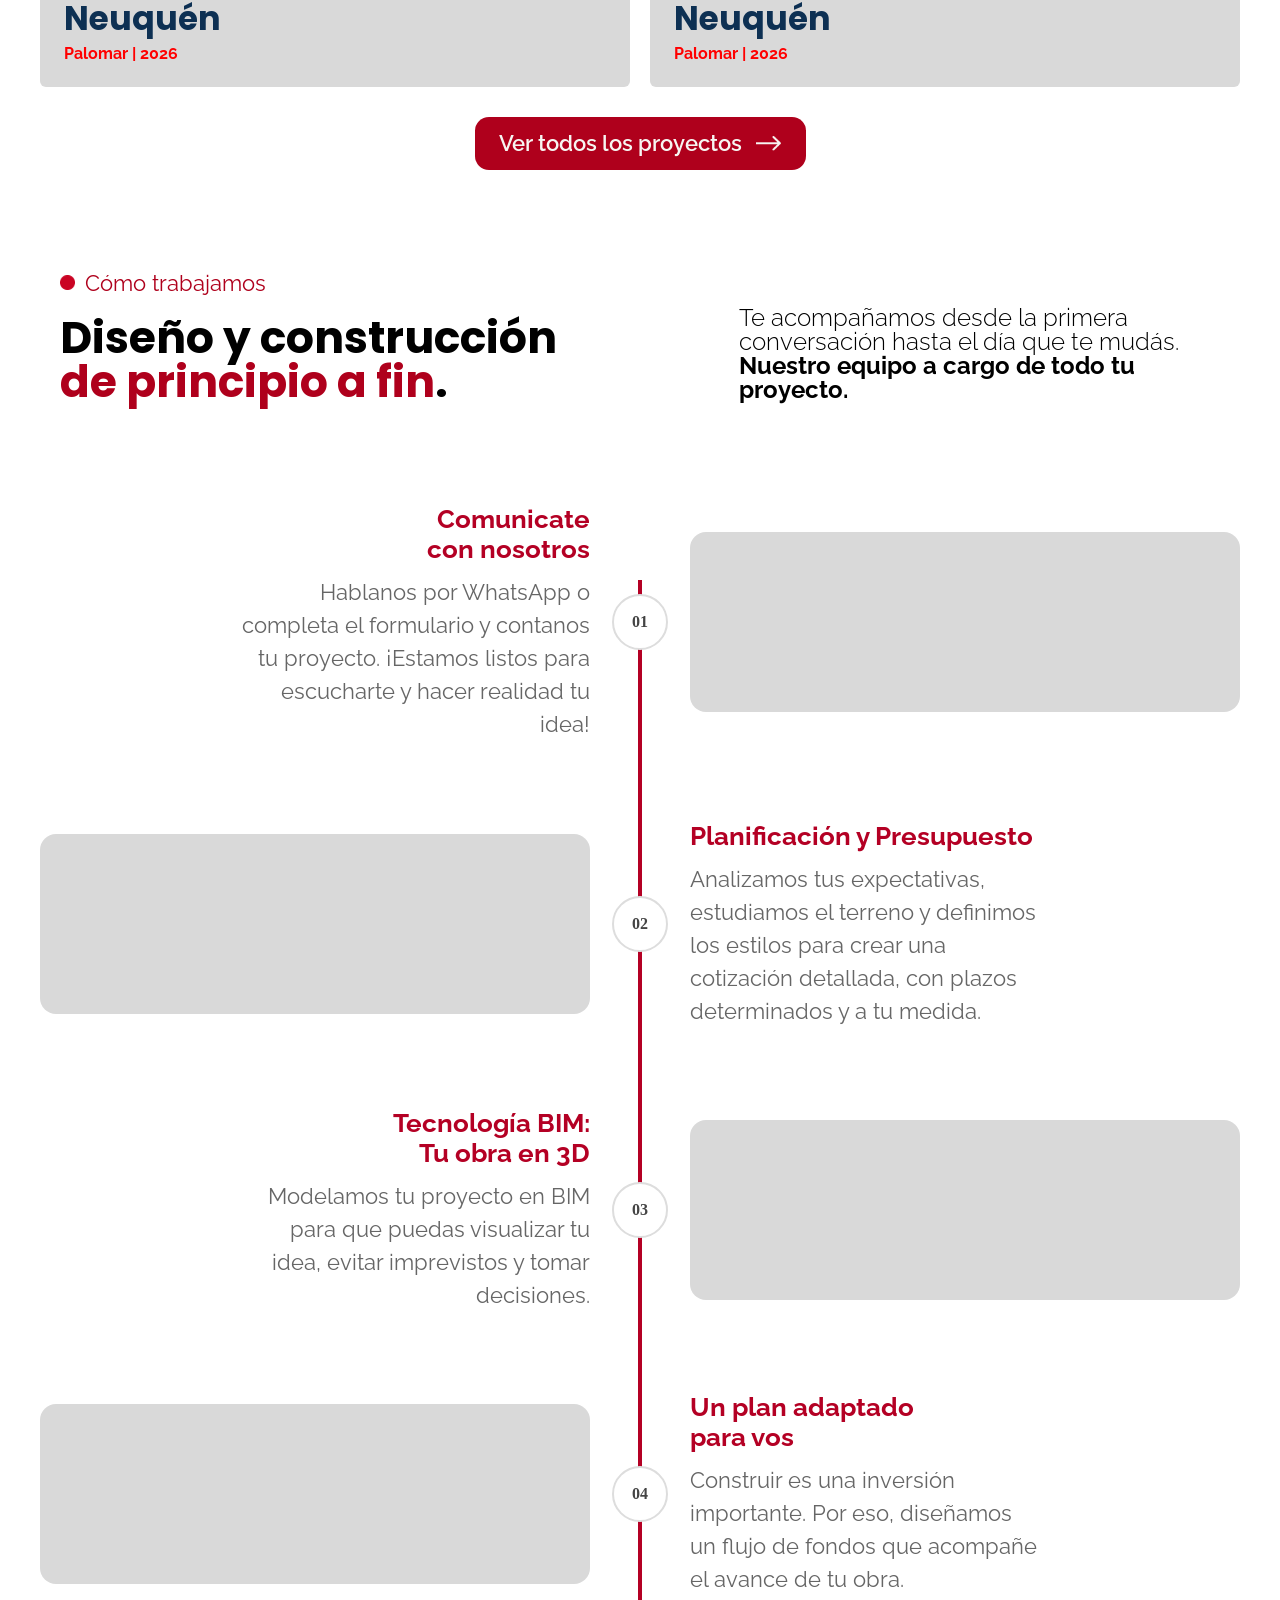
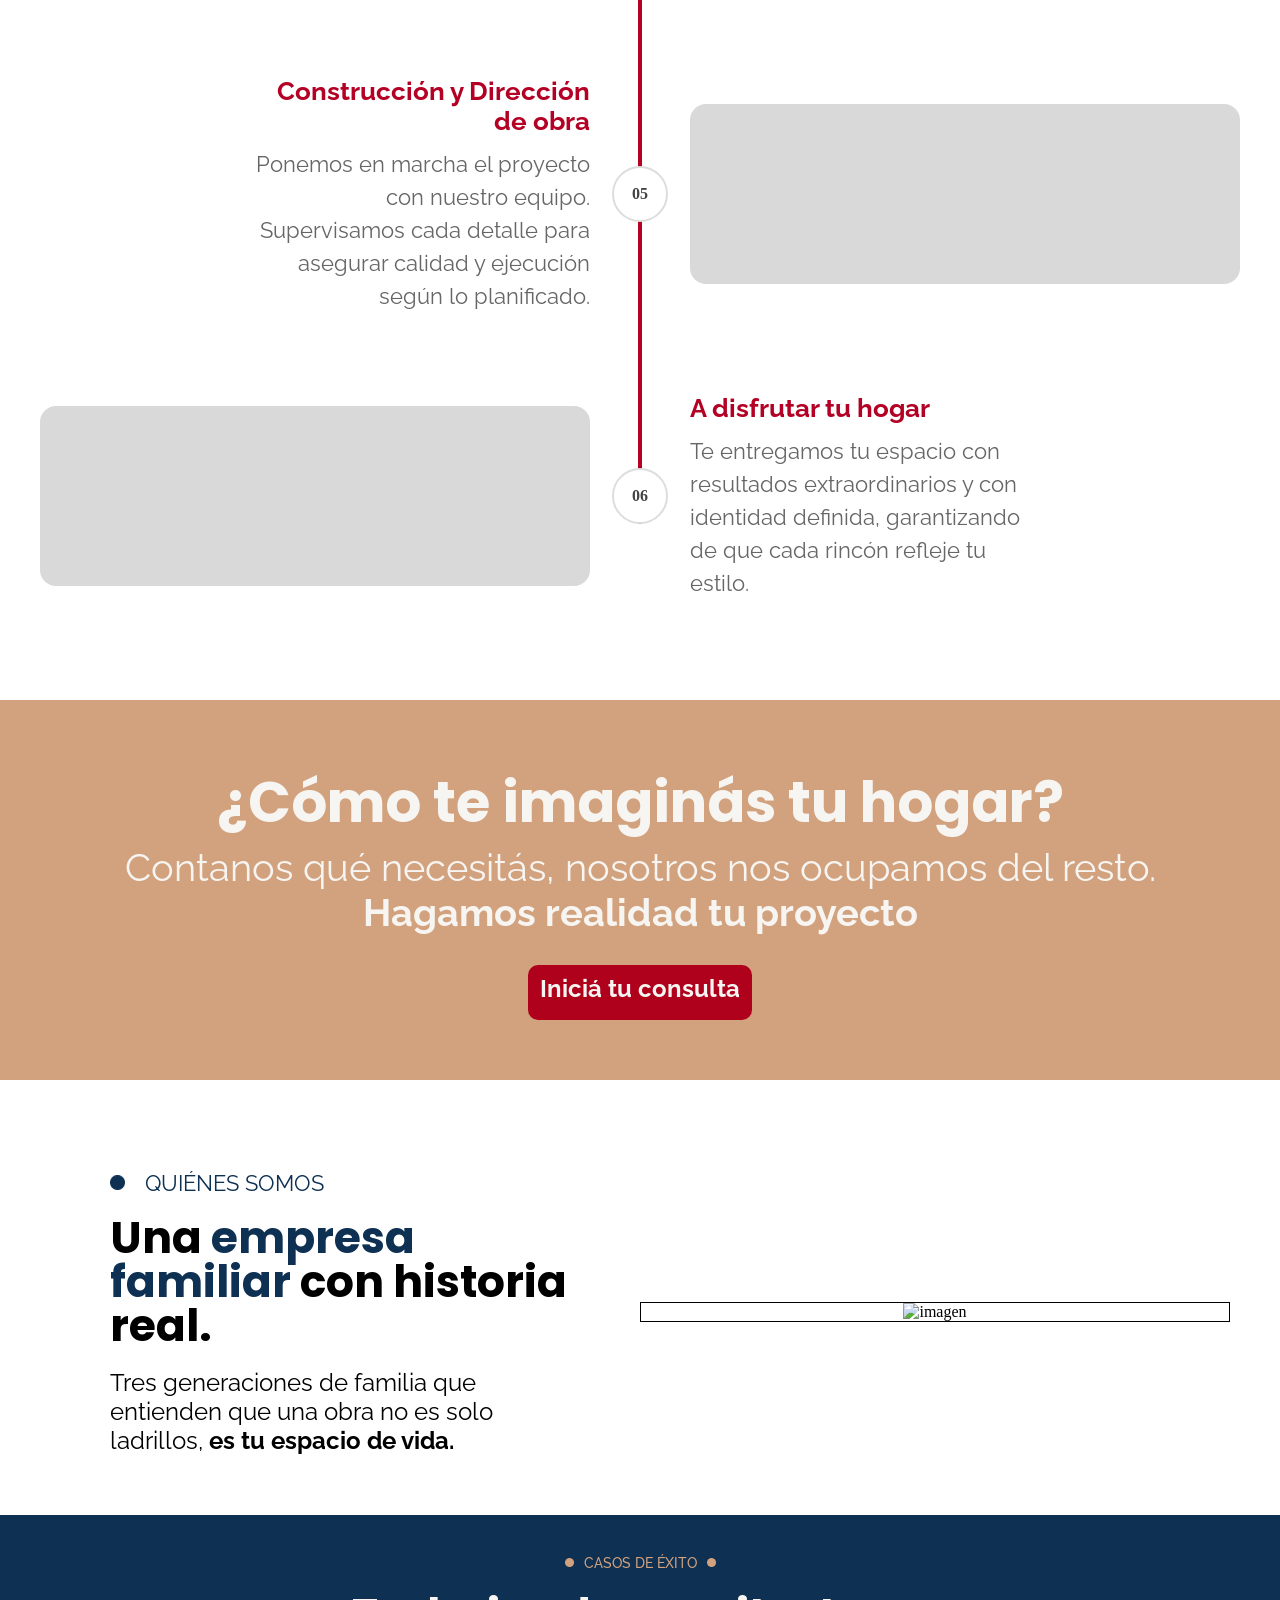
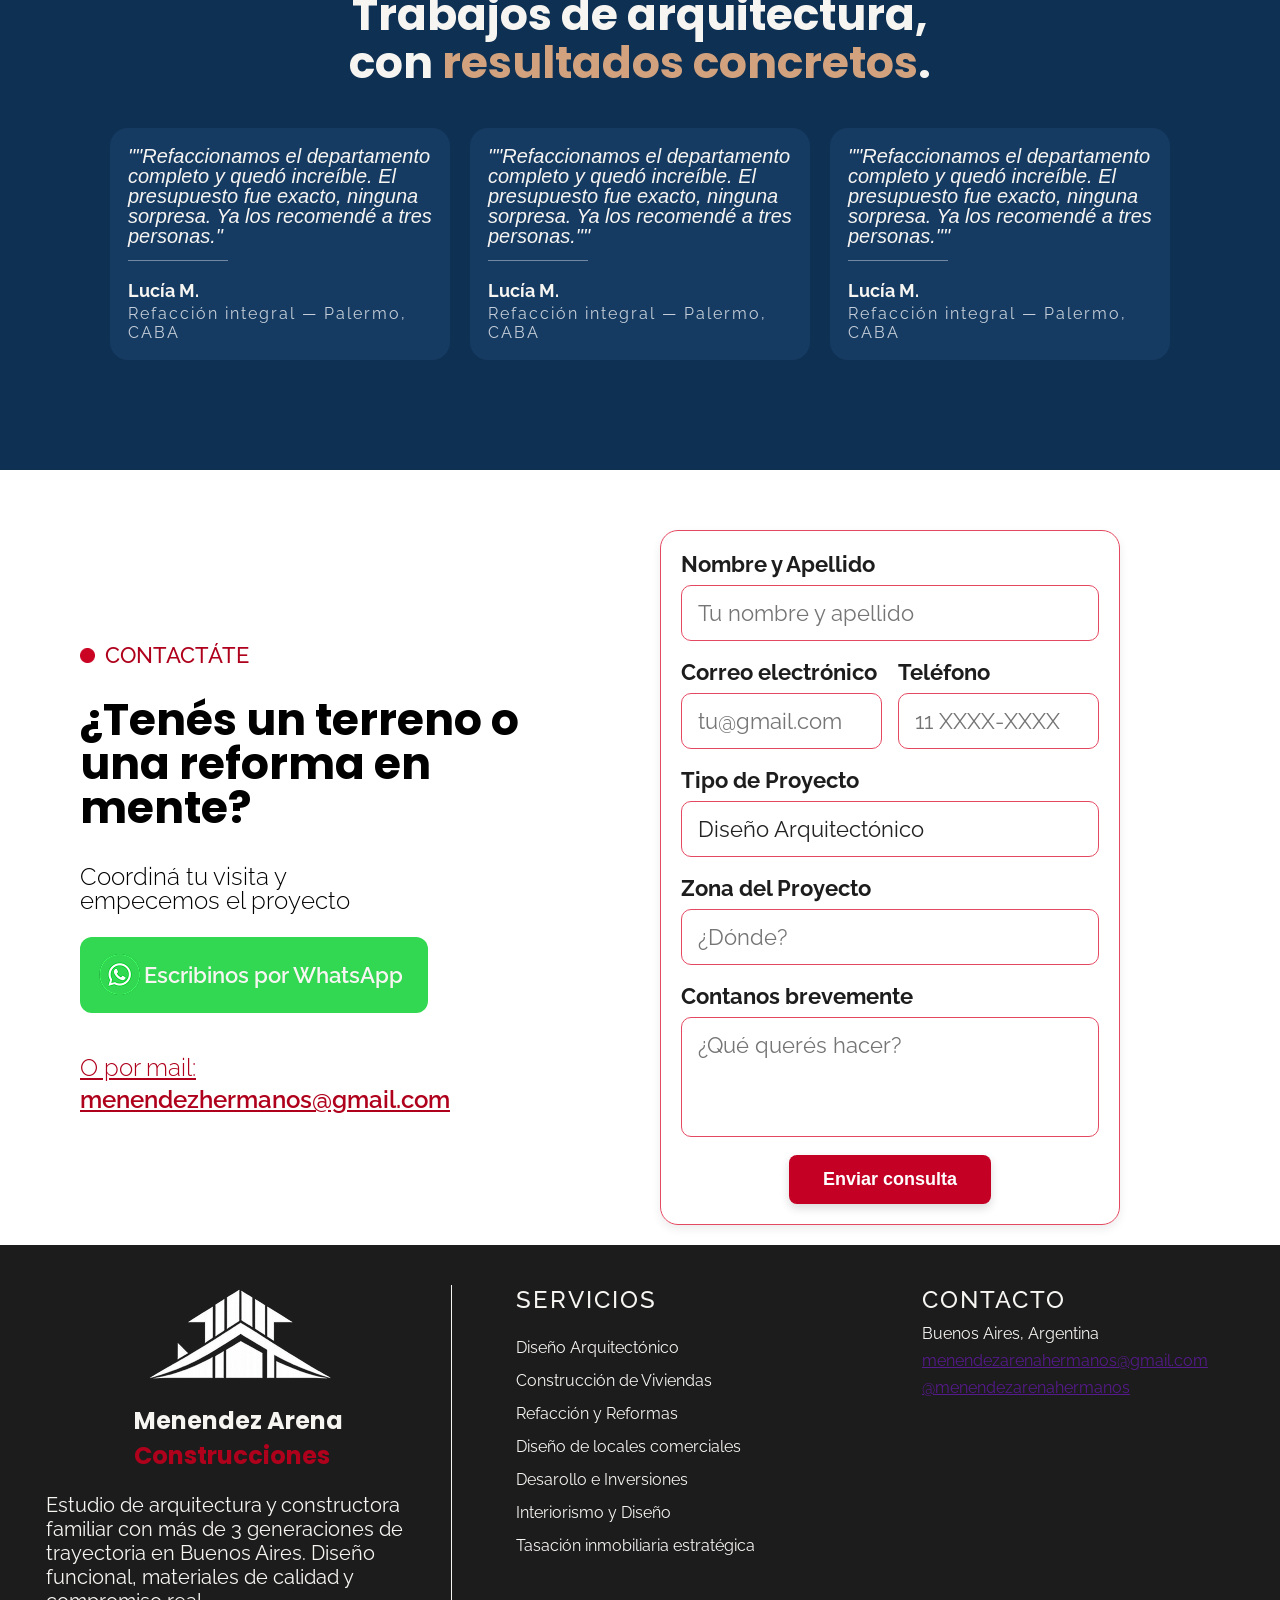
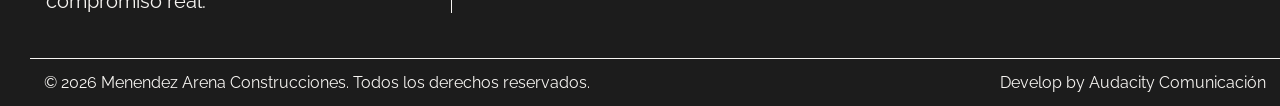
==== commit dc2faeb2: "arranco proyecto" ====
--- a/index.html
+++ b/index.html
@@ -72,7 +72,7 @@
 
                 <article class="card card-alta">
                     <div class="info">
-                        <p><b>Unidad Funcional</b></p>
+                        <p>Unidad Funcional</p>
                         <h3>Neuquén</h3>
                         <span>Palomar | 2026</span>
                     </div>
@@ -80,7 +80,7 @@
 
                 <article class="card card-baja">
                     <div class="info">
-                        <p><b>Unidad Funcional</b></p>
+                        <p>Unidad Funcional</p>
                         <h3>Neuquén</h3>
                         <span>Palomar | 2026</span>
                     </div>
@@ -92,7 +92,7 @@
 
                 <article class="card card-baja">
                     <div class="info">
-                        <p><b>Unidad Funcional</b></p>
+                        <p>Unidad Funcional</p>
                         <h3>Neuquén</h3>
                         <span>Palomar | 2026</span>
                     </div>
@@ -110,6 +110,8 @@
 
         </section>
 
+        
+
         <section class="galeria-mobile swiper">
 
             <div class="swiper-wrapper">
@@ -117,7 +119,7 @@
                 <div class="swiper-slide">
                     <article class="card-mobile">
                         <div class="info">
-                            <p>Unidad Funcional</p>
+                            <p><b>Unidad Funcional</b></p>
                             <h3>Neuquén</h3>
                             <span>Palomar | 2026</span>
                         </div>
@@ -127,7 +129,7 @@
                 <div class="swiper-slide">
                     <article class="card-mobile">
                         <div class="info">
-                            <p>Unidad Funcional</p>
+                            <p><b>Unidad Funcional</b></p>
                             <h3>Neuquén</h3>
                             <span>Palomar | 2026</span>
                         </div>
@@ -137,7 +139,7 @@
                 <div class="swiper-slide">
                     <article class="card-mobile">
                         <div class="info">
-                            <p>Unidad Funcional</p>
+                            <p><b>Unidad Funcional</b></p>
                             <h3>Neuquén</h3>
                             <span>Palomar | 2026</span>
                         </div>
@@ -147,7 +149,7 @@
                 <div class="swiper-slide">
                     <article class="card-mobile">
                         <div class="info">
-                            <p>Unidad Funcional</p>
+                            <p><b>Unidad Funcional</b></p>
                             <h3>Neuquén</h3>
                             <span>Palomar | 2026</span>
                         </div>
@@ -179,7 +181,7 @@
         </div>
         <div class="como-trabajamos-right">
             <p>Te acompañamos desde la primera conversación
-                hasta el día que te mudás. Nuestro equipo a cargo de todo tu proyecto.</p>
+                hasta el día que te mudás. <br><b>Nuestro equipo a cargo de todo tu proyecto.</b></p>
         </div>
     </section>
 
@@ -188,7 +190,7 @@
         <div class="timeline-item">
 
             <div class="timeline-content left">
-                <h3>Comunicate con nosotros</h3>
+                <h3>Comunicate <br>con nosotros</h3>
                 <p>
                     Hablanos por WhatsApp o completa el formulario y contanos tu proyecto.
                     ¡Estamos listos para escucharte y hacer realidad tu idea!
@@ -224,7 +226,7 @@
         <div class="timeline-item">
 
             <div class="timeline-content left">
-                <h3>Tecnología BIM: Tu obra en 3D</h3>
+                <h3>Tecnología BIM: <br>Tu obra en 3D</h3>
                 <p>
                     Modelamos tu proyecto en BIM para que puedas visualizar tu idea, evitar imprevistos y tomar
                     decisiones. </p>
@@ -247,7 +249,7 @@
             </div>
 
             <div class="timeline-content right">
-                <h3>Un plan adaptado para vos</h3>
+                <h3>Un plan adaptado <br></b>para vos</h3>
                 <p>
                     Construir es una inversión importante.
                     Por eso, diseñamos un flujo de fondos que acompañe el avance de tu obra. </p>
@@ -319,7 +321,7 @@
     <section class="casos-de-exito">
         <div class="h2-container">
             <img src="./assets/Ellipse 6.png" alt="">
-            <h2>Casos de éxito</h2>
+            <h2>CASOS DE ÉXITO</h2>
             <img src="./assets/Ellipse 6.png" alt="">
         </div>
         <h3>Trabajos de arquitectura,<br>con<span> resultados concretos</span>.</h3>
--- a/style.css
+++ b/style.css
@@ -156,18 +156,14 @@
 /*hero*/
 .hero {
     position: relative;
-
     height: 530px;
-
     background-size: cover;
     background-position: center;
     background-repeat: no-repeat;
-
     display: flex;
     flex-direction: column;
     justify-content: center;
     align-items: center;
-
     overflow: hidden;
 
 }
@@ -176,7 +172,6 @@
     content: "";
     position: absolute;
     inset: 0;
-
     background:
         linear-gradient(rgba(240, 220, 200, 0.45),
             rgba(240, 220, 200, 0.45)),
@@ -184,9 +179,7 @@
 
     background-size: cover;
     background-position: center;
-
     filter: brightness(0.9);
-
     z-index: -1;
 }
 
@@ -251,7 +244,6 @@
 
 .hero-buttons a {
     text-decoration: none;
-
     display: flex;
     justify-content: center;
     align-items: center;
@@ -293,7 +285,6 @@
     display: grid;
     grid-template-columns: 1fr auto 1fr;
     align-items: center;
-
     width: 100%;
     margin-top: 40px;
     margin-bottom: 40px;
@@ -301,7 +292,6 @@
 
 .nuestros-proyectos {
     grid-column: 2;
-
     display: flex;
     flex-direction: column;
     align-items: center;
@@ -355,10 +345,8 @@
     font-weight: 400;
     color: var(--color-fondo-boton);
     cursor: pointer;
-
     grid-column: 3;
     justify-self: end;
-
     margin-right: 30px;
 }
 
@@ -376,13 +364,9 @@
 
 .galeria {
     display: grid;
-
     grid-template-columns: 1fr 1fr;
-
     gap: 20px;
-
     max-width: 1200px;
-
     margin: auto;
 }
 
@@ -402,11 +386,8 @@
 
 .card {
     background: #d9d9d9;
-
     border-radius: 6px;
-
     position: relative;
-
     overflow: hidden;
 }
 
@@ -420,9 +401,9 @@
 
 .info {
     position: absolute;
-
     left: 24px;
     bottom: 24px;
+    font-weight: bold;
 }
 
 .container-boton-proyectos {
@@ -438,7 +419,6 @@
     background-color: var(--color-fondo-boton);
     font-family: var(--fuente-principal);
     color: var(--color-letra-blanca);
-
     font-size: 22px;
     font-weight: 600;
     border: none;
@@ -503,6 +483,10 @@
     height: 15px;
 }
 
+.como-trabajamos-left {
+    width: 100%;
+}
+
 .como-trabajamos-left h3 {
     font-family: var(--fuente-secundaria);
     font-size: 44px;
@@ -515,7 +499,7 @@
 }
 
 .como-trabajamos-right {
-    width: 50%;
+    width: 76%;
 }
 
 .como-trabajamos p {
@@ -530,95 +514,63 @@
 
 /*timeline*/
 .timeline {
-
     position: relative;
-
     max-width: 1200px;
-
     margin: 100px auto;
-
     display: flex;
     flex-direction: column;
     gap: 80px;
 }
 
 .timeline::before {
-
     content: "";
-
     position: absolute;
-
-    top: 0;
-    bottom: 0;
-
+    top: 76px;
+    bottom: 76px;
     left: 50%;
-
     width: 4px;
-
     background: #b40024;
-
     transform: translateX(-50%);
 }
 
 .timeline-item {
-
     display: grid;
-
     grid-template-columns: 1fr 100px 1fr;
-
-    align-items: center;
-
+    align-items: center;
     position: relative;
 }
 
 .timeline-center {
-
-    display: flex;
-
-    justify-content: center;
-
+    display: flex;
+    justify-content: center;
     position: relative;
-
     z-index: 2;
 }
 
 .circle {
-
     width: 56px;
     height: 56px;
-
     border-radius: 50%;
-
     background: white;
-
     border: 2px solid #ddd;
-
-    display: flex;
-
-    justify-content: center;
-    align-items: center;
-
-    font-weight: bold;
-
+    display: flex;
+    justify-content: center;
+    align-items: center;
+    font-weight: bold;
     color: #444;
 }
 
 .timeline-content {
-
     max-width: 350px;
 }
 
 .left {
-
     justify-self: end;
-
     text-align: right;
 }
 
 .right {
-
     justify-self: start;
-
     text-align: left;
 }
 
@@ -627,26 +579,19 @@
     font-size: 26px;
     margin-bottom: 12px;
     font-family: var(--fuente-principal);
-
-
 }
 
 .timeline-content p {
-
     color: #666;
-
     line-height: 1.5;
     font-family: var(--fuente-principal);
     font-size: 22px;
 }
 
 .timeline-image {
-
     width: 100%;
     height: 180px;
-
     background: #d9d9d9;
-
     border-radius: 16px;
 }
 
@@ -765,7 +710,6 @@
     color: #0D3053;
 }
 
-
 .quienes-somos-right {
     width: 50%;
     height: auto;
@@ -773,9 +717,7 @@
     justify-content: center;
     align-items: center;
     border: 1px solid black;
-
-}
-
+}
 .quienes-somos-rigth img {
     height: 588px;
     height: 319px;
@@ -792,7 +734,6 @@
     background-color: #0D3053;
 }
 
-
 .casos-de-exito .h2-container {
     margin-top: 40px;
 
@@ -804,9 +745,14 @@
 
 .casos-de-exito .h2-container h2 {
     font-family: var(--fuente-principal);
-    font-size: 22px;
-    font-weight: 300;
+    font-size: 14px;
+    font-weight: 500;
     color: #D2A27E;
+}
+
+.casos-de-exito .h2-container img {
+    width: 9px;
+    height: 9px;
 }
 
 .casos-de-exito h3 {
@@ -833,21 +779,13 @@
     align-items: center;
 }
 
-
-
 .testimonials .card {
     width: 100%;
     max-width: 340px;
-
-
     background: #163B63;
-
     border-radius: 18px;
-
     padding: 18px;
-
     color: white;
-
     transition: 0.4s ease;
 }
 
@@ -874,7 +812,7 @@
 }
 
 .testimonials .card h3 {
-    font-size: 24px;
+    font-size: 18px;
     font-family: var(--fuente-principal);
     font-weight: bold;
     margin-bottom: 4px;
@@ -1094,6 +1032,21 @@
     background: #a8001f;
 }
 
+@media (max-width:1340px) {
+    .formulario-container {
+        width: 500px;
+        padding-bottom: 20px;
+    }
+    .contactate a {
+        padding-right: 0;
+    }
+}
+@media (max-width:1340px) {
+    .formulario-container {
+        width: 500px;
+    }
+}
+
 
 /*popup*/
 .popup {
@@ -1246,7 +1199,6 @@
     justify-content: space-between;
     align-items: center;
     flex-wrap: wrap;
-
 }
 
 
@@ -1263,58 +1215,21 @@
 
     .testimonials {
         width: 100%;
-
-        justify-content: flex-start;
-
-        overflow-x: auto;
-
-        scroll-snap-type: x mandatory;
-
-        -webkit-overflow-scrolling: touch;
-
-        padding: 30px 0 30px 20px;
-
-        gap: 16px;
-    }
-
-    .testimonials::-webkit-scrollbar {
-        display: none;
-    }
-
-    .testimonials .card {
-
-        min-width: 85%;
-
-        flex-shrink: 0;
-
-        scroll-snap-align: center;
-    }
-
-}
-
-@media (max-width: 480px) {
-
-    /*
-    .testimonials {
         justify-content: flex-start;
         overflow-x: auto;
         scroll-snap-type: x mandatory;
         -webkit-overflow-scrolling: touch;
-        padding: 30px 20px;
+        padding: 30px 0 30px 20px;
         gap: 16px;
     }
-
     .testimonials::-webkit-scrollbar {
         display: none;
     }
-
     .testimonials .card {
         min-width: 85%;
         flex-shrink: 0;
-
         scroll-snap-align: center;
     }
-*/
 }
 
 
@@ -1329,27 +1244,17 @@
     /* mostrar mobile */
     .galeria-mobile {
         display: block;
-
         width: 100%;
-
         padding: 0 50px;
-
         position: relative;
     }
-
     .card-mobile {
-
         height: 500px;
-
         background: #d9d9d9;
-
         border-radius: 6px;
-
         position: relative;
-
         overflow: hidden;
     }
-
     .swiper-slide {
         display: flex;
         justify-content: center;
@@ -1359,80 +1264,115 @@
 
     .swiper-button-prev,
     .swiper-button-next {
-
         width: 42px;
         height: 42px;
-
         border: 2px solid #b40024;
         border-radius: 50%;
-
         background: white;
-
         color: #b40024;
     }
-
     .swiper-button-prev::after,
     .swiper-button-next::after {
-
         font-size: 18px;
         font-weight: bold;
     }
-
+    .card-mobile .info p {
+        color: var(--color-fondo-boton);
+        font-family: var(--fuente-principal);
+    }
+    .card-mobile .info h3 {
+        color: #0D3053;
+        font-family: var(--fuente-secundaria);
+    }
+    .card-mobile .info span {
+        font-family: var(--fuente-principal);
+        font-weight: 400;
+        color: var(--color-fondo-boton);
+    }
 }
 
 /*timeline*/
 @media (max-width: 768px) {
-
+    .timeline {
+        padding: 40px 24px;
+        gap: 50px;
+        margin: 0;
+    }
     .timeline::before {
-
-        left: 30px;
-    }
-
+        top: 68px;
+        bottom: 68px;
+        left: 52px;
+    }
+    .timeline-content p {
+        display: none;
+    }
     .timeline-item {
-
-        grid-template-columns: 60px 1fr;
-
-        gap: 20px;
-    }
-
+        grid-template-columns: 56px 1fr;
+        gap: 18px;
+    }
     .timeline-center {
-
         grid-column: 1;
     }
-
     .timeline-content,
     .timeline-image {
-
         grid-column: 2;
     }
-
     .left,
     .right {
-
+        width: 262px;
+        height: 108px;
         justify-self: start;
-
-        text-align: left;
-    }
-
+        border: 1px solid red;
+        text-align: center;
+        display: flex;
+        flex-direction: column;
+        align-items: center;
+        justify-content: center;
+        border-radius: 14px;
+    }
+    .circle {
+        width: 56px;
+        height: 56px;
+        font-size: 14px;
+    }
+    .timeline-content {
+        grid-column: 2;
+        grid-row: 1;
+        max-width: 88%;
+    }
+    .timeline-content h3 {
+        font-size: 22px;
+        line-height: 1.3;
+        margin-bottom: 10px;
+    }
+    .timeline-content p {
+        font-size: 15px;
+        line-height: 1.6;
+    }
     .timeline-image {
-
-        margin-bottom: 20px;
-    }
-
+        display: none;
+        grid-column: 2;
+        grid-row: 2;
+        width: 100%;
+        height: 180px;
+        margin-top: 16px;
+        border-radius: 14px;
+    }
     .form-row {
         flex-direction: column;
         gap: 0;
     }
-
     .contact-form {
-        padding: 20px;
-    }
-
+        width: 355px;
+    }
     .form-group label {
-        font-size: 16px;
-    }
-
-
+        font-size: 14px;
+    }
+    .contact-form input,
+    .contact-form select,
+    .contact-form textarea {
+        font-size: 14px;
+    }
 }
 
 @media(max-width:780px) {
@@ -1499,7 +1439,6 @@
     }
 
     .proyectos-title button {
-
         display: none;
     }
 
@@ -1514,17 +1453,17 @@
     }
 
     .container-boton-proyectos button {
-        width: 179px;
+        width: 185px;
         height: 40px;
         margin-right: 0;
-        font-size: 10px;
+        font-size: 12px;
     }
 
     .container-boton-proyectos button a {
-        width: 179px;
+        width: 185px;
         height: 40px;
         margin-right: 0;
-        font-size: 10px;
+        font-size: 12px;
         border-radius: 12px;
     }
 
@@ -1535,7 +1474,12 @@
 
     /*como trabajamos*/
     .como-trabajamos {
+        width: 100%;
         flex-direction: column;
+        margin-top: 40px;
+        margin-right: 120px;
+        align-items: flex-start;
+        padding-left: 50px;
     }
 
     .como-trabajamos-left {
@@ -1549,29 +1493,16 @@
 
     .como-trabajamos-left h3 {
         font-size: 26px;
+        width: 100%;
     }
 
     .como-trabajamos p {
         font-size: 18px;
         padding-right: 0;
-    }
-
-    /*timeline*/
-    .timeline {
-        padding: 10px;
-    }
-
-    .timeline-content h3 {
-        font-size: 22px;
-    }
-
-    .timeline-content p {
-        font-size: 12px;
-    }
-
-    .timeline-image {
-        width: 80%;
-    }
+        width: 100%;
+
+    }
+
 
     /*banner*/
     .banner-como-te-imaginas h3 {
@@ -1584,7 +1515,7 @@
     }
 
     .banner-como-te-imaginas button {
-        width: 180px;
+        width: 210px;
         height: 32px;
         display: flex;
         justify-content: center;
@@ -1594,7 +1525,7 @@
     }
 
     .banner-como-te-imaginas button a {
-        font-size: 12px;
+        font-size: 16px;
         border-radius: 12px;
         text-align: center;
     }
@@ -1602,6 +1533,7 @@
     /*quienes somos*/
     .quienes-somos {
         margin-top: 0;
+        min-height: 280px;
     }
 
     .quienes-somos-right {
@@ -1646,7 +1578,7 @@
     }
 
     .testimonials .card p {
-        font-size: 12px;
+        font-size: 16px;
     }
 
 
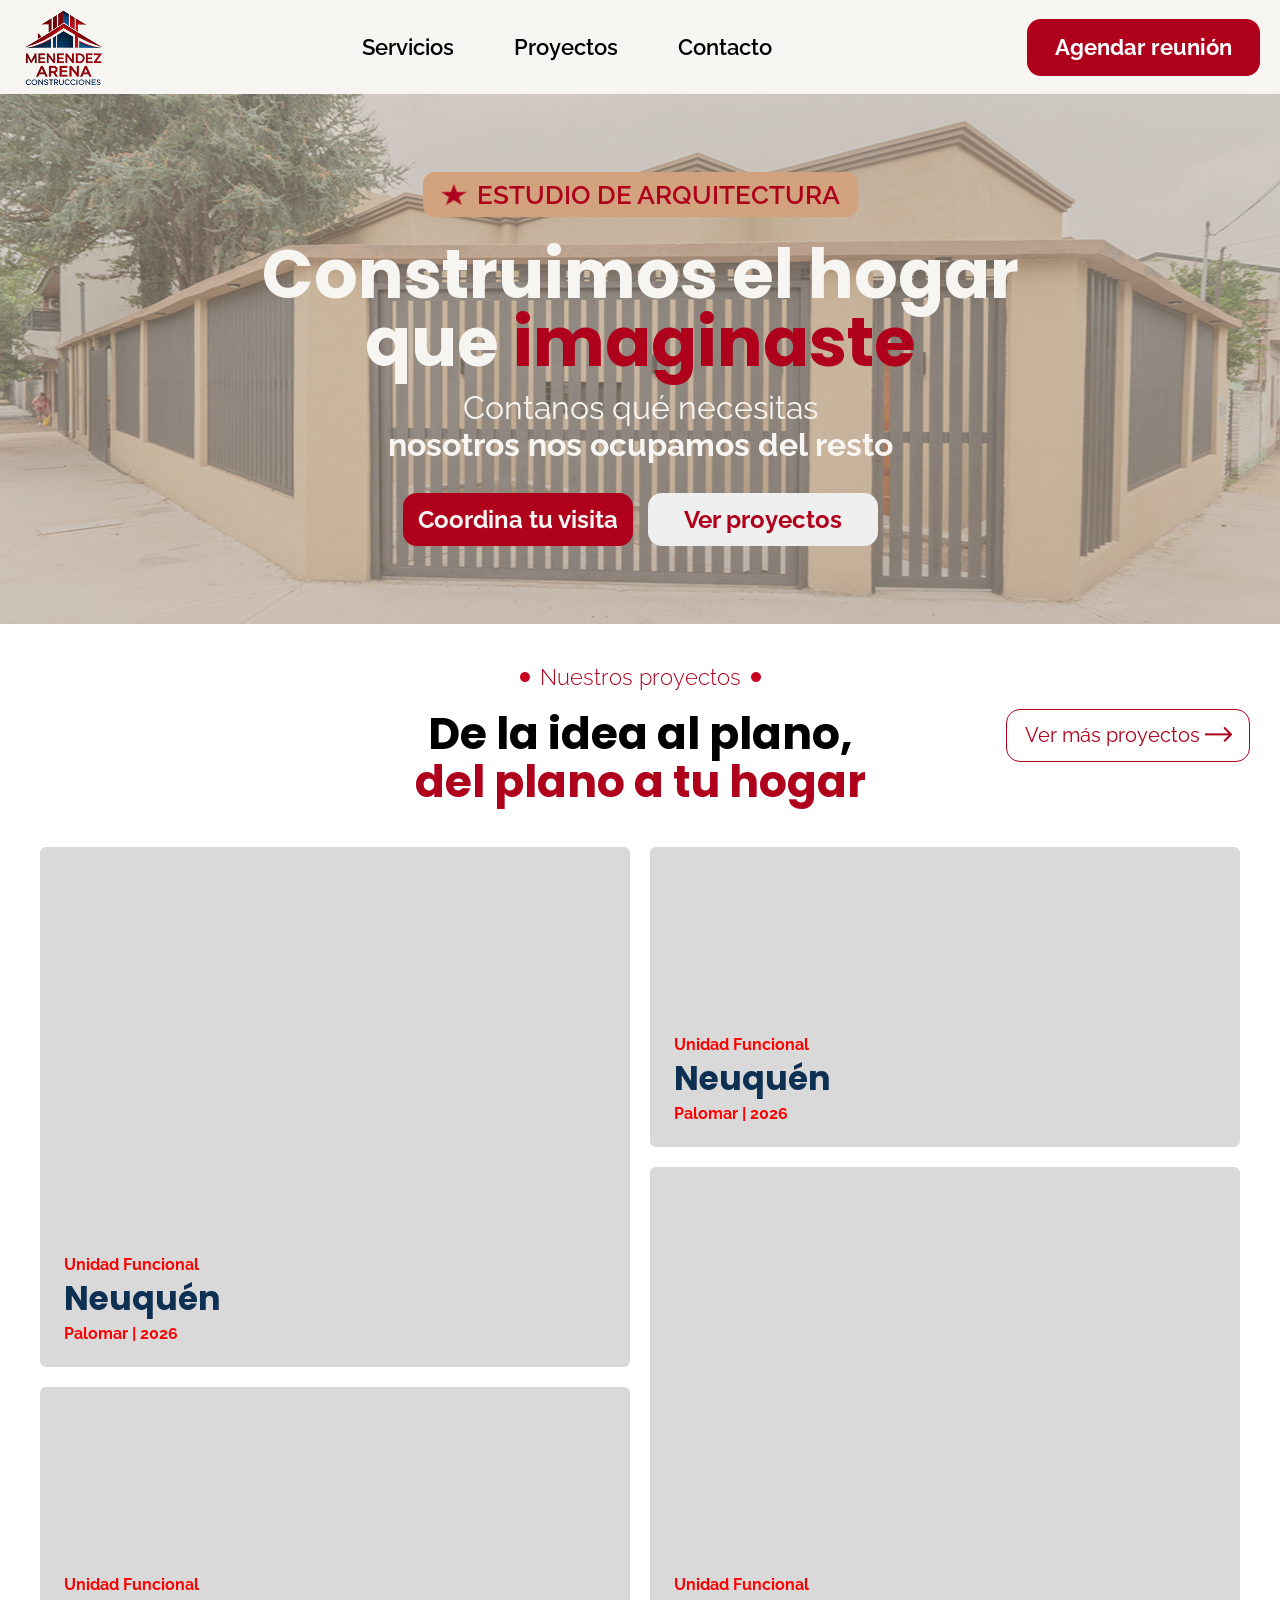
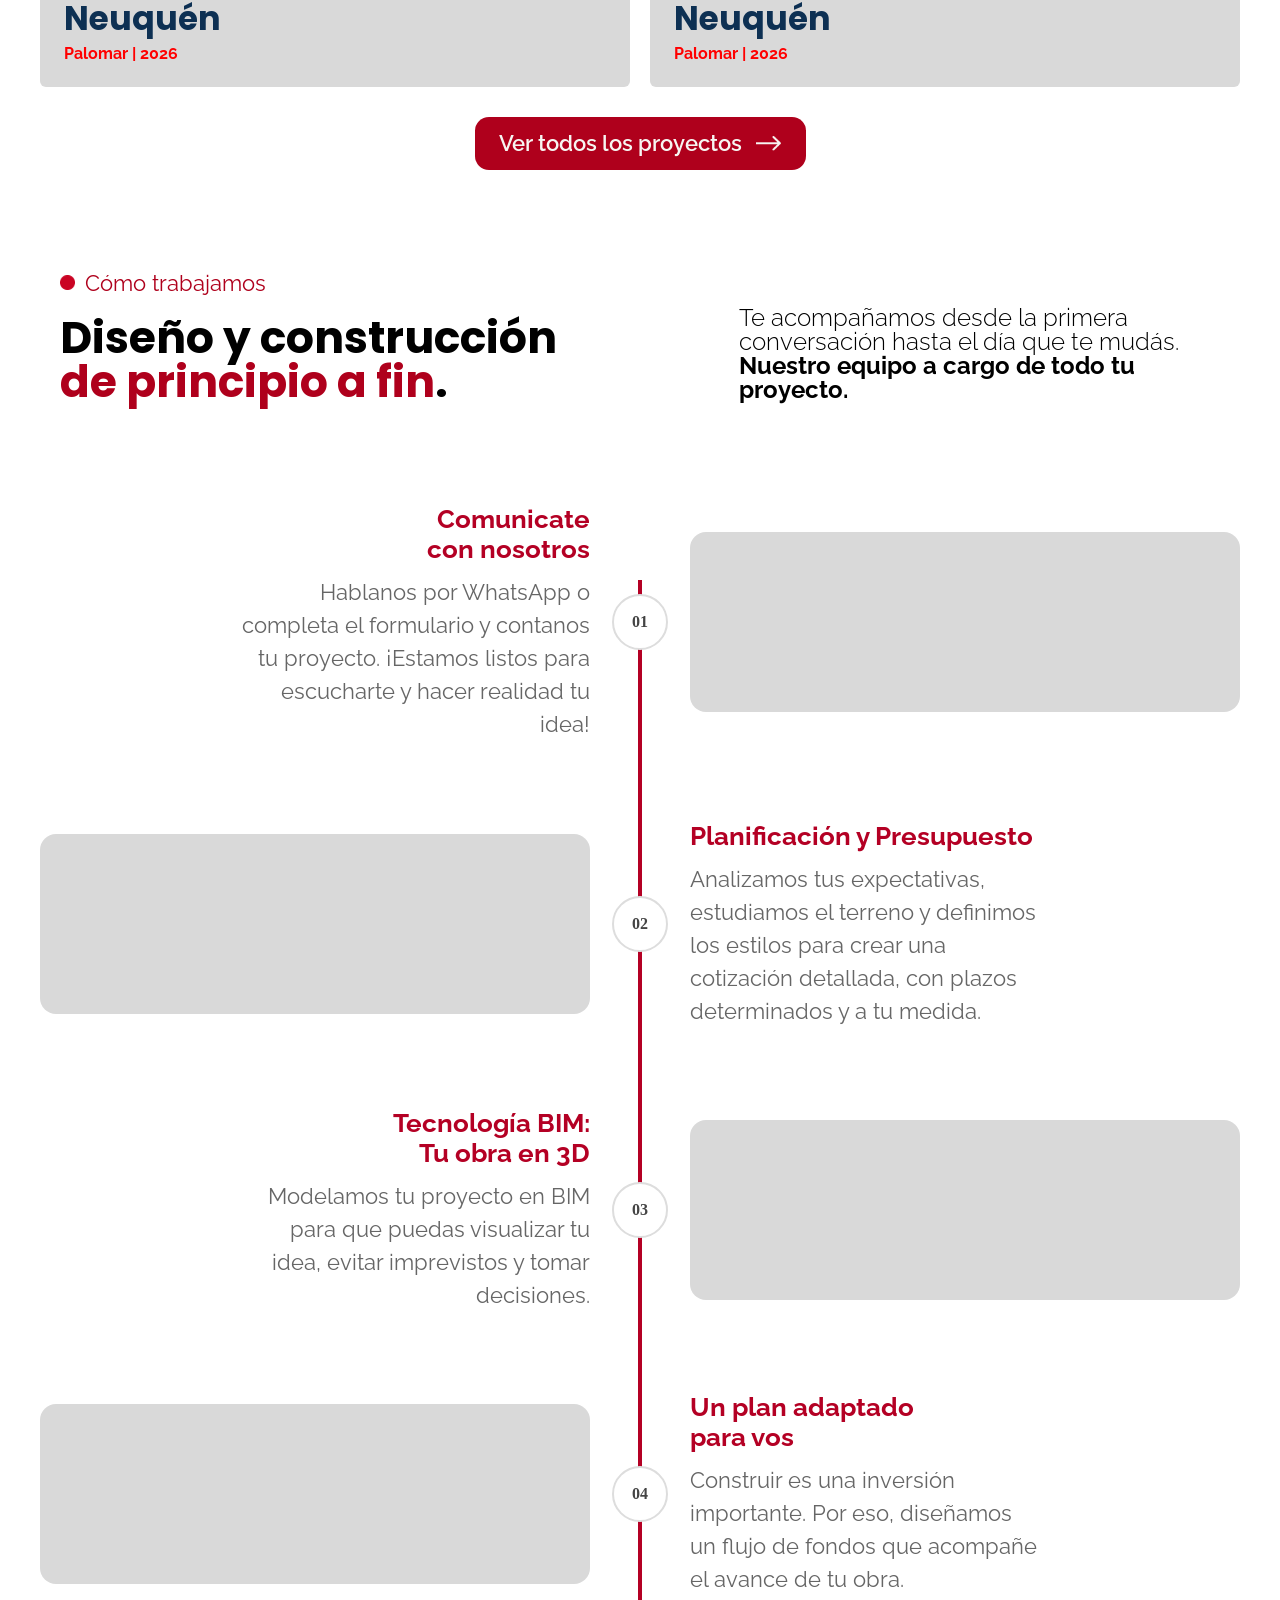
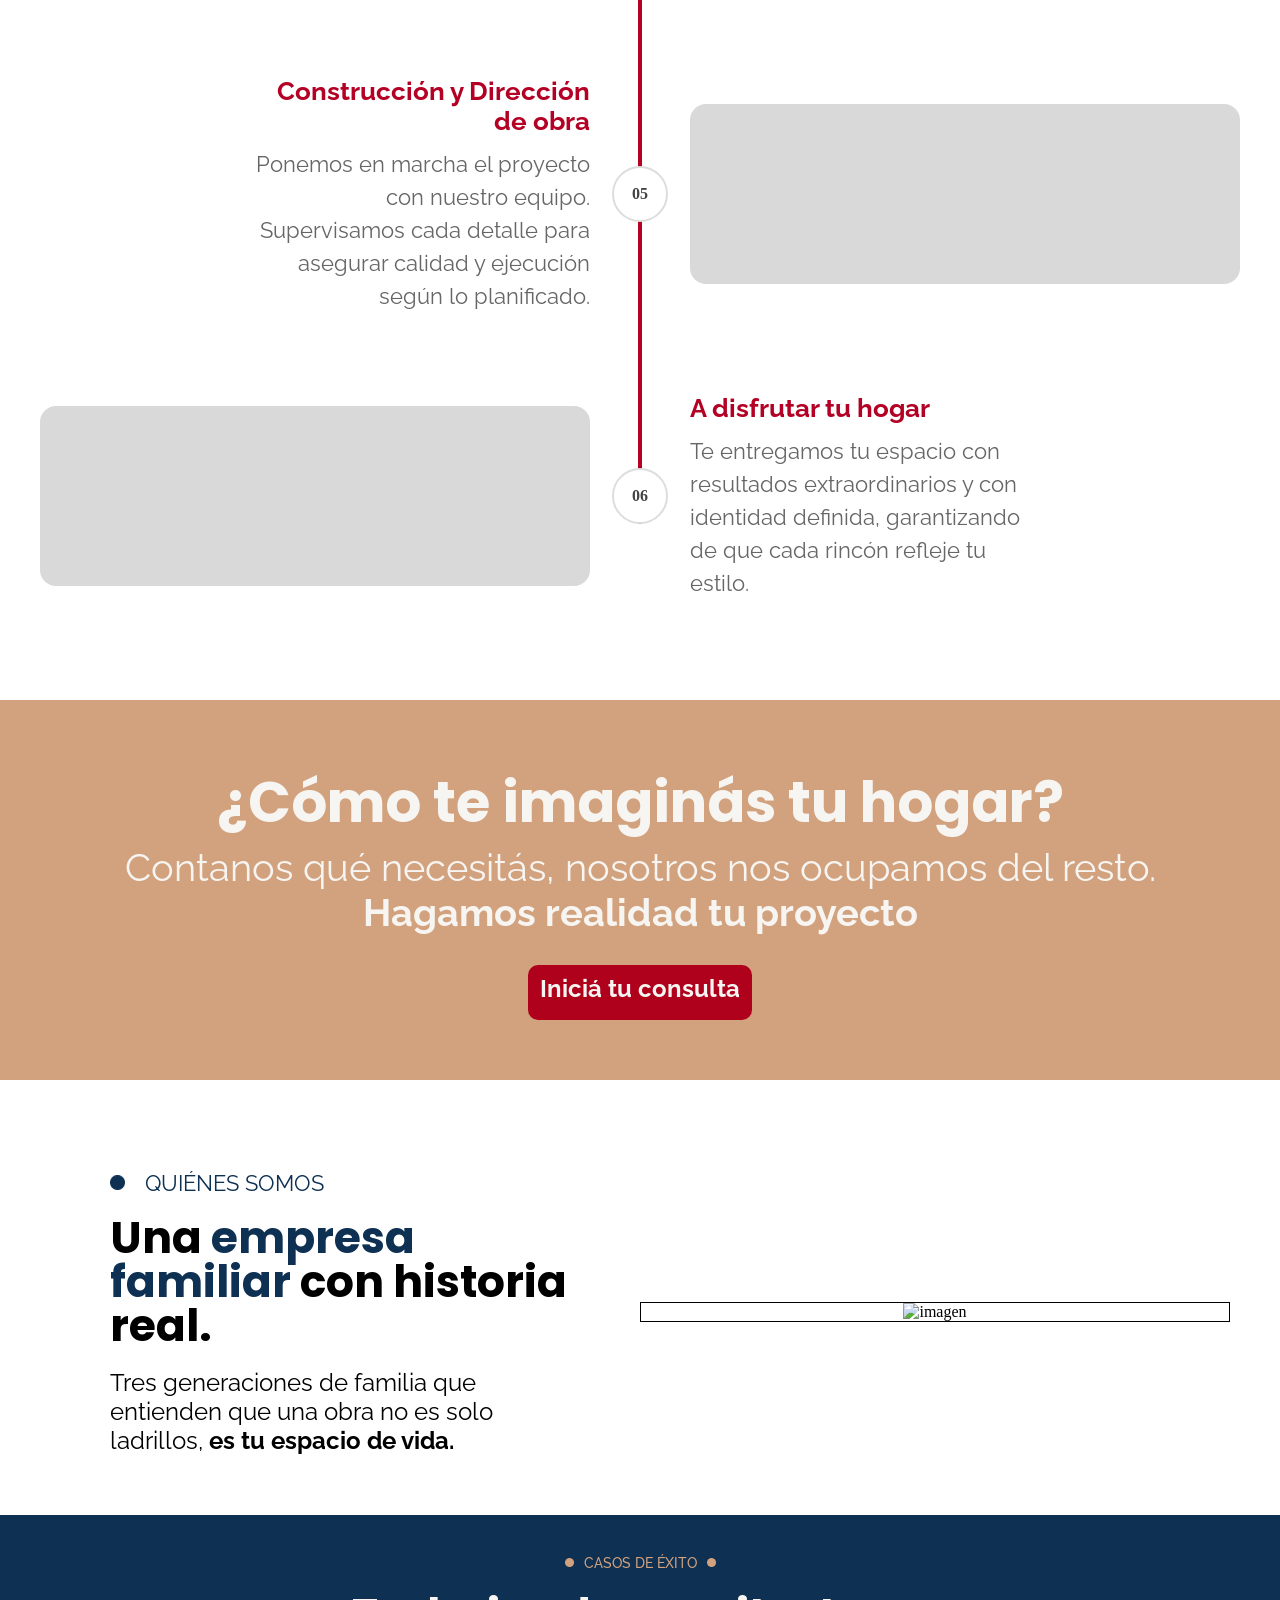
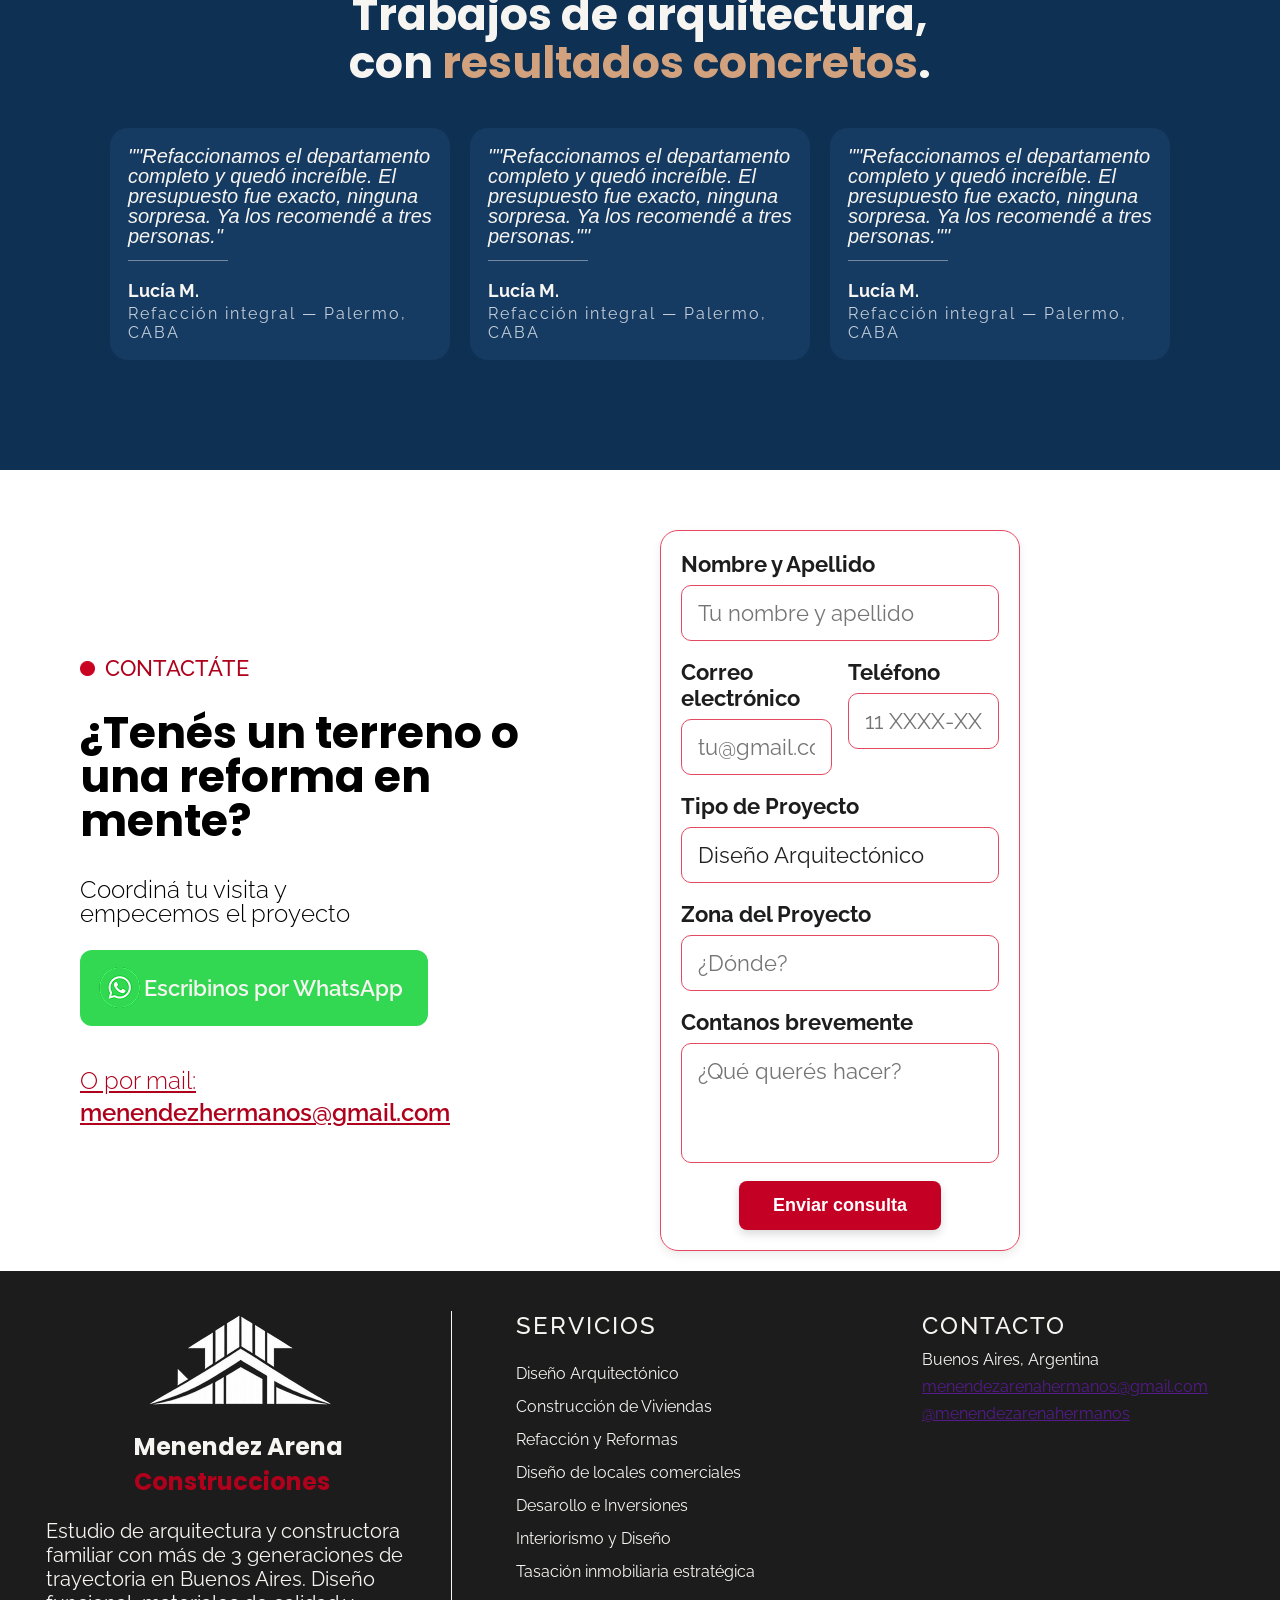
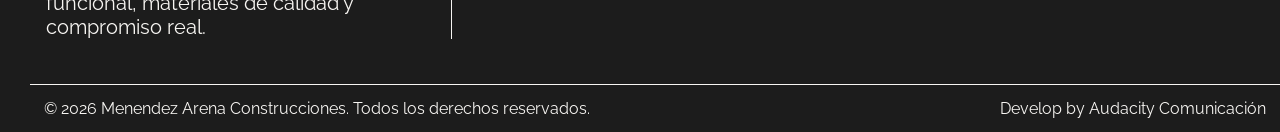
==== commit 4a66c1f8: "arranco proyecto" ====
--- a/index.html
+++ b/index.html
@@ -1,11 +1,14 @@
 <!DOCTYPE html>
-<html lang="en">
+<html lang="es">
 
 <head>
     <meta charset="UTF-8">
     <meta name="viewport" content="width=device-width, initial-scale=1.0">
     <link rel="preconnect" href="https://fonts.googleapis.com">
     <link rel="preconnect" href="https://fonts.gstatic.com" crossorigin>
+    <meta name="description" content="Menendez Arena arquitectura">
+    <link rel="icon" href="./assets/logo-footer.png" type="image/x-icon">
+
     <link
         href="https://fonts.googleapis.com/css2?family=Poppins:ital,wght@0,100;0,200;0,300;0,400;0,500;0,600;0,700;0,800;0,900;1,100;1,200;1,300;1,400;1,500;1,600;1,700;1,800;1,900&family=Raleway:ital,wght@0,100..900;1,100..900&family=Titan+One&display=swap"
         rel="stylesheet">
@@ -110,7 +113,7 @@
 
         </section>
 
-        
+
 
         <section class="galeria-mobile swiper">
 
@@ -434,7 +437,8 @@
                 <div class="text-container">
                     <h4>¡Gracias por dar el primer paso!</h4>
                     <p>
-                        En breve <span>nos pondremos en contacto</span> para conocer tu proyecto y acompañarte en los próximos pasos.
+                        En breve <span>nos pondremos en contacto</span> para conocer tu proyecto y acompañarte en los
+                        próximos pasos.
                     </p>
                 </div>
                 <img src="./assets/logo.png" alt="">
--- a/style.css
+++ b/style.css
@@ -1034,16 +1034,25 @@
 
 @media (max-width:1340px) {
     .formulario-container {
-        width: 500px;
+        width: 400px;
         padding-bottom: 20px;
     }
     .contactate a {
         padding-right: 0;
     }
 }
-@media (max-width:1340px) {
+@media (max-width:700px) {
     .formulario-container {
-        width: 500px;
+        width: 300px;
+        margin-left:30px;
+    }
+    .submit-btn{
+        width: 120px;
+        height: 70px;
+        font-size: 16px;
+    }
+    .banner-como-te-imaginas h3{
+        text-align: center;
     }
 }
 
@@ -1236,59 +1245,95 @@
 /*Responsive*/
 @media (max-width:768px) {
 
-    /* ocultar desktop */
-    .galeria {
-        display: none;
-    }
-
-    /* mostrar mobile */
-    .galeria-mobile {
-        display: block;
-        width: 100%;
-        padding: 0 50px;
-        position: relative;
-    }
-    .card-mobile {
-        height: 500px;
-        background: #d9d9d9;
-        border-radius: 6px;
-        position: relative;
-        overflow: hidden;
-    }
-    .swiper-slide {
-        display: flex;
-        justify-content: center;
-    }
-
-    /* flechas */
-
-    .swiper-button-prev,
-    .swiper-button-next {
-        width: 42px;
-        height: 42px;
-        border: 2px solid #b40024;
-        border-radius: 50%;
-        background: white;
-        color: #b40024;
-    }
-    .swiper-button-prev::after,
-    .swiper-button-next::after {
-        font-size: 18px;
-        font-weight: bold;
-    }
-    .card-mobile .info p {
-        color: var(--color-fondo-boton);
-        font-family: var(--fuente-principal);
-    }
-    .card-mobile .info h3 {
-        color: #0D3053;
-        font-family: var(--fuente-secundaria);
-    }
-    .card-mobile .info span {
-        font-family: var(--fuente-principal);
-        font-weight: 400;
-        color: var(--color-fondo-boton);
-    }
+   /* ocultar desktop */
+.galeria {
+    display: none;
+}
+
+.galeria-mobile {
+    display: block;
+    width: 100%;
+    position: relative;
+    overflow: hidden;
+    padding: 0 50px;
+    box-sizing: border-box;
+}
+
+/* slide */
+.galeria-mobile .swiper-slide {
+    display: flex;
+    justify-content: center;
+}
+
+/* card */
+.card-mobile {
+    width: 100%;
+    height: 380px;
+    background: #d9d9d9;
+    border-radius: 14px;
+    overflow: hidden;
+    position: relative;
+
+    display: flex;
+    align-items: flex-end;
+}
+
+/* overlay inferior */
+.card-mobile .info {
+    width: 100%;
+    padding: 18px;
+    left: 0;
+    background: linear-gradient(
+        to top,
+        rgba(0,0,0,0.75),
+        rgba(0,0,0,0)
+    );
+}
+
+/* TUS colores originales */
+.card-mobile .info p {
+    color: var(--color-fondo-boton);
+    font-family: var(--fuente-principal);
+    margin: 0 0 4px;
+}
+
+.card-mobile .info h3 {
+    color: #0D3053;
+    font-family: var(--fuente-secundaria);
+    margin: 0 0 4px;
+}
+
+.card-mobile .info span {
+    font-family: var(--fuente-principal);
+    font-weight: 400;
+    color: var(--color-fondo-boton);
+}
+
+/* flechas */
+.swiper-button-prev,
+.swiper-button-next {
+    width: 42px;
+    height: 42px;
+    border: 2px solid #b40024;
+    border-radius: 50%;
+    background: white;
+    color: #b40024;
+}
+
+.swiper-button-prev::after,
+.swiper-button-next::after {
+    font-size: 18px;
+    font-weight: bold;
+}
+
+/* IMPORTANTE */
+.swiper-button-prev {
+    left: 0;
+}
+
+.swiper-button-next {
+    right: 0;
+}
 }
 
 /*timeline*/
@@ -1443,9 +1488,7 @@
     }
 
     /*nuestros proyectos galería*/
-    .galeria-mobile {
-        width: 265px;
-    }
+
 
     .galeria-mobile .swiper-button-next,
     .galeria-mobile .swiper-button-prev {
